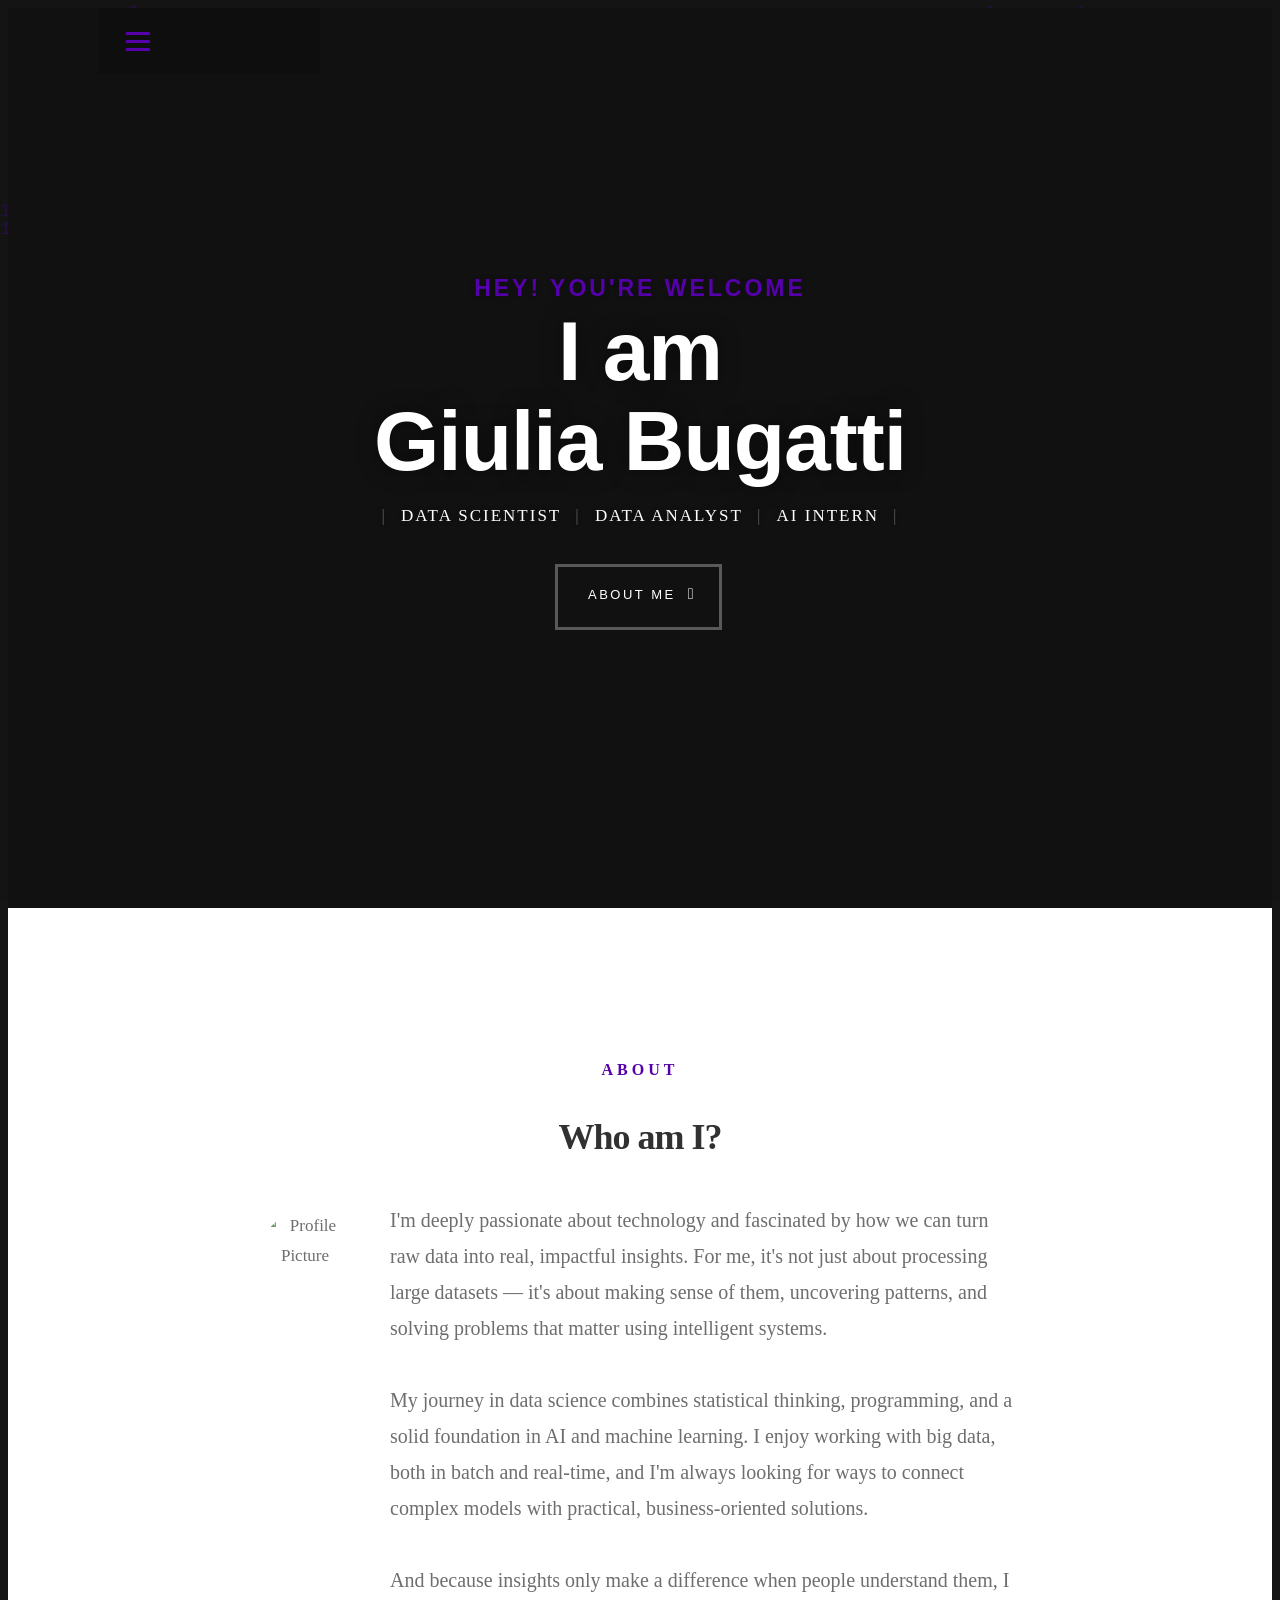
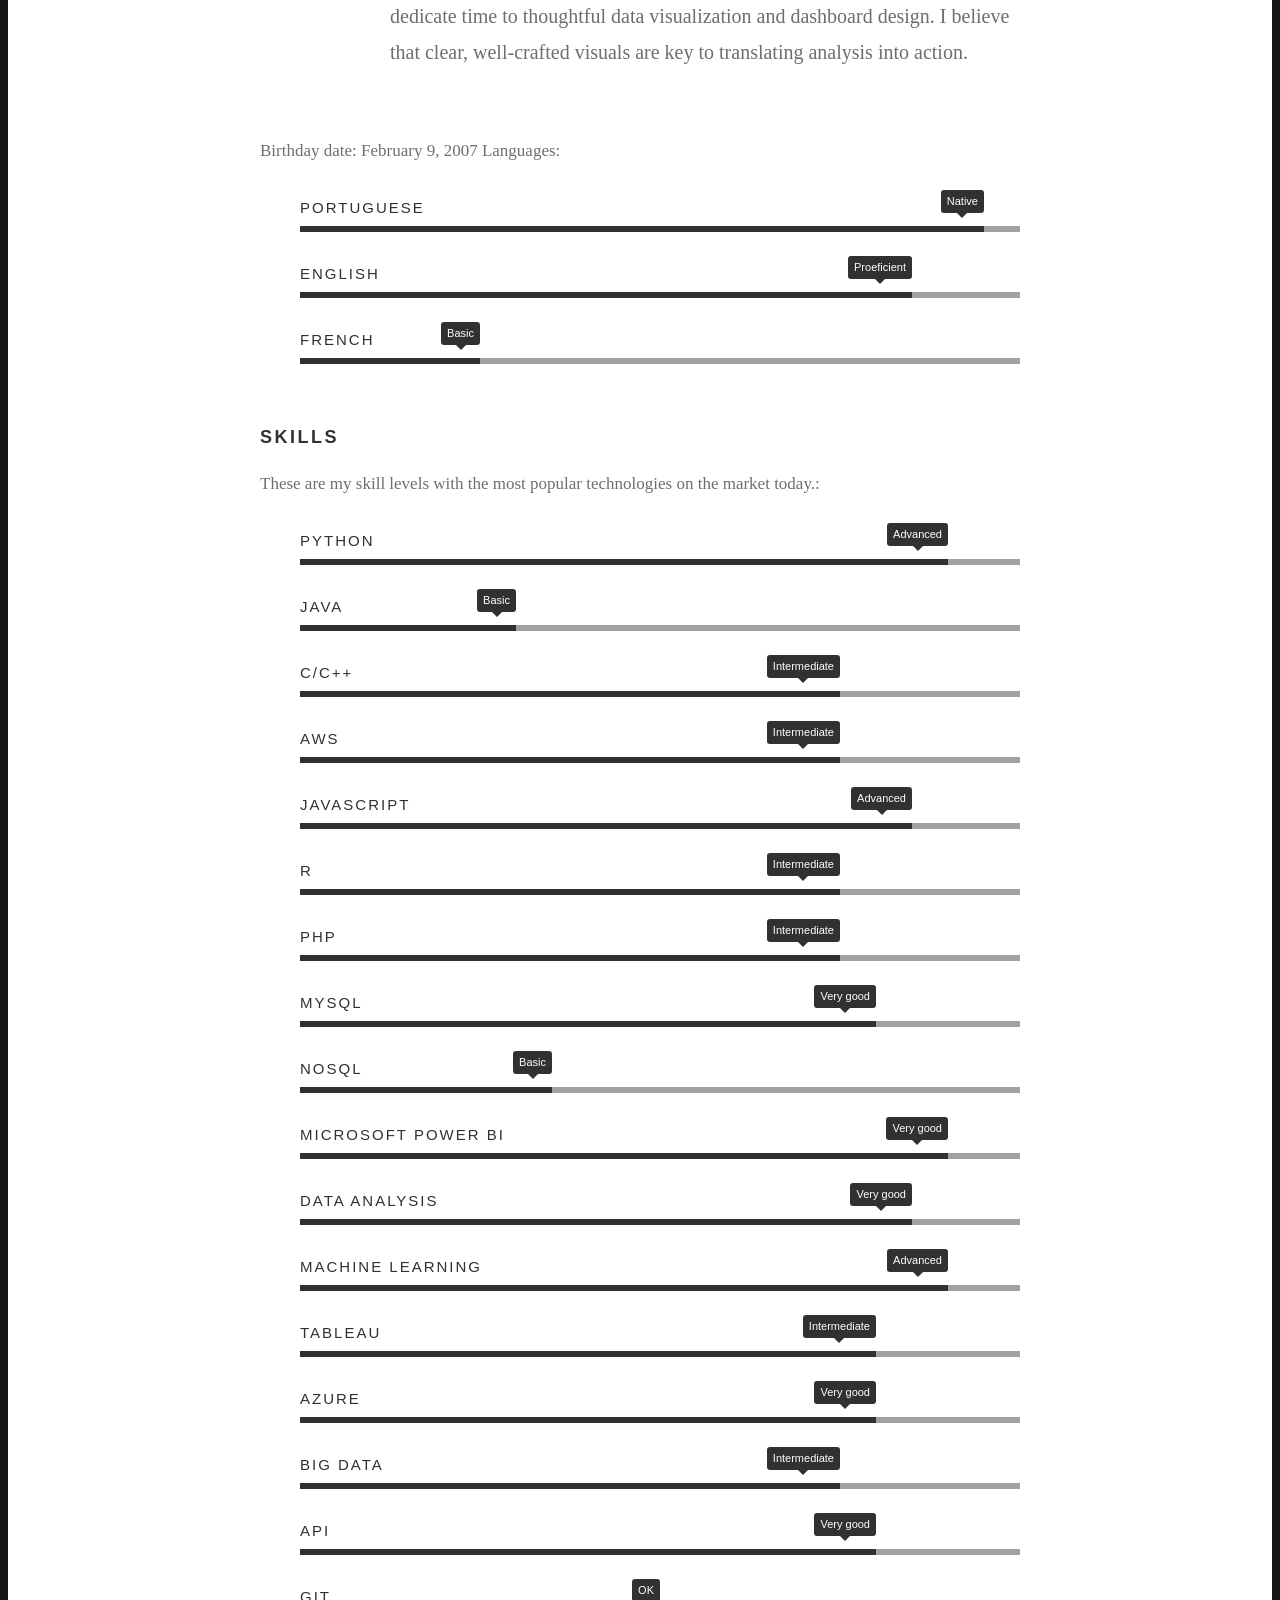
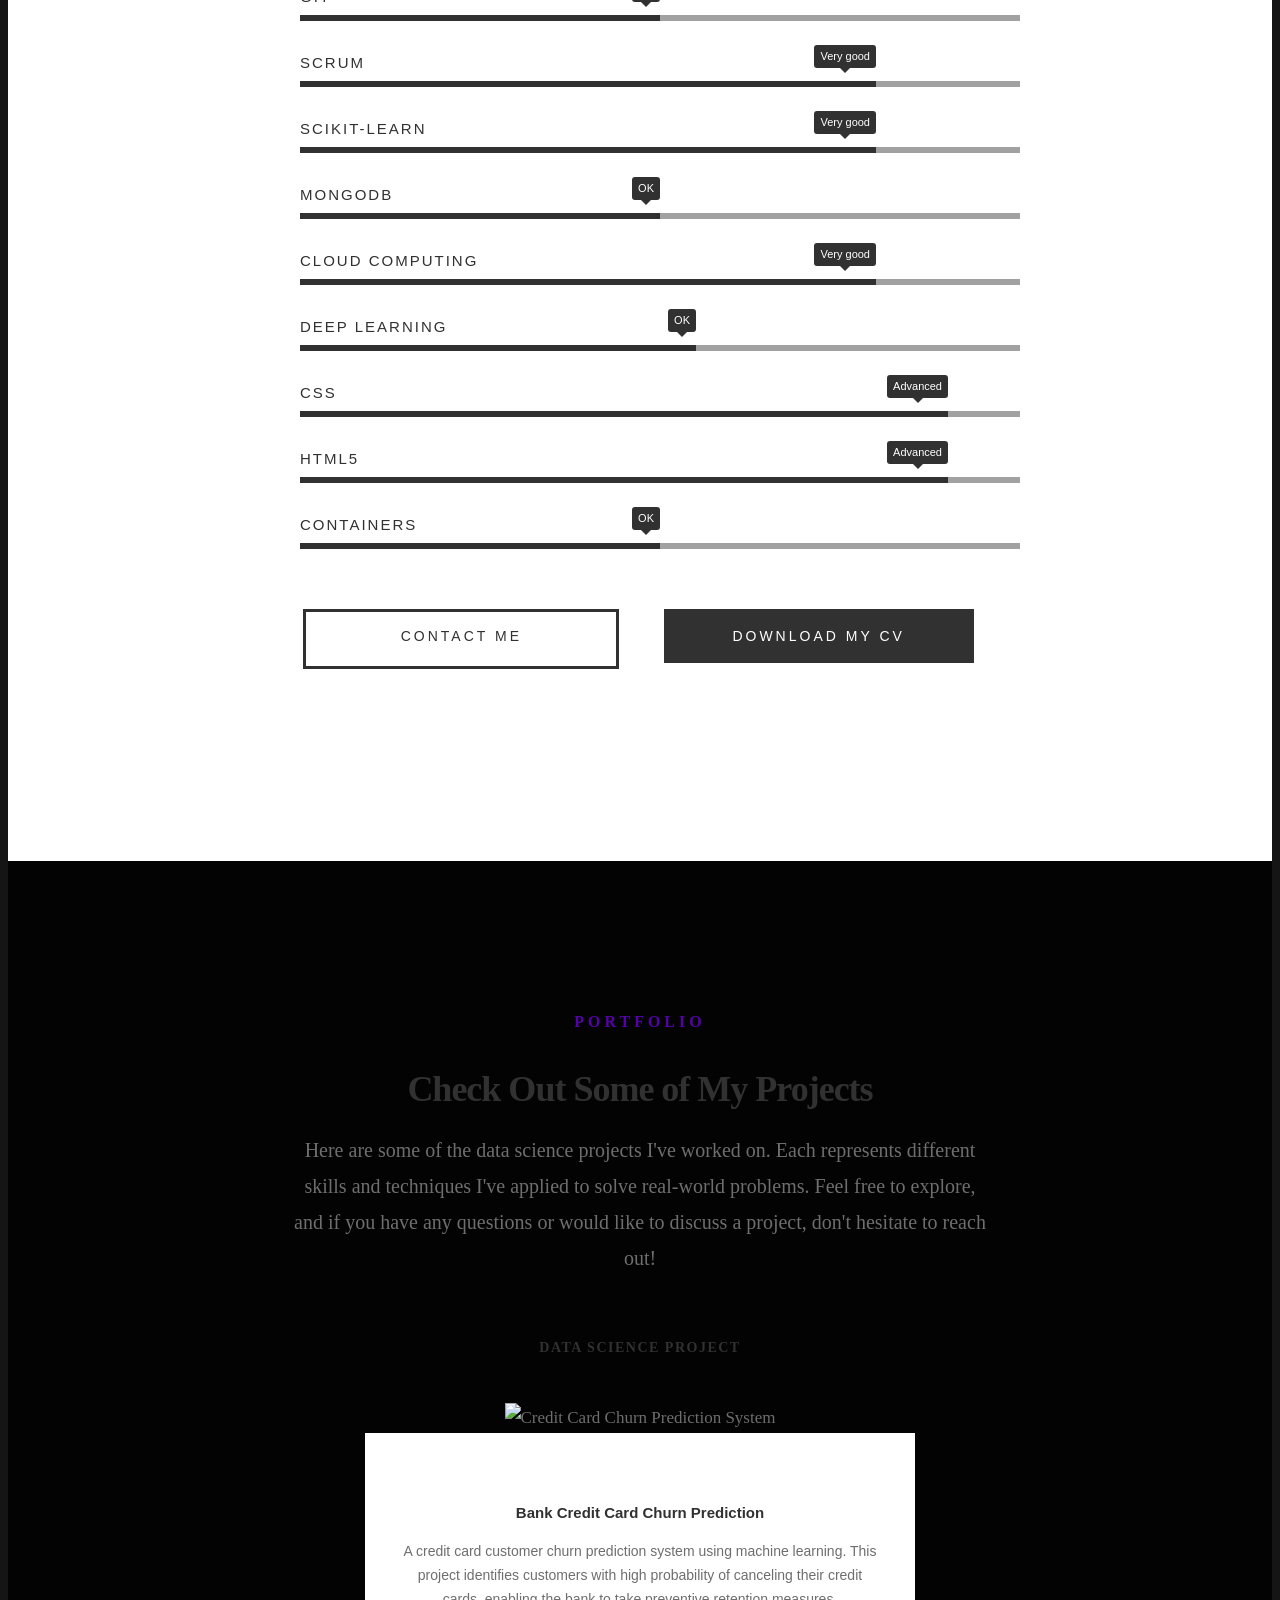
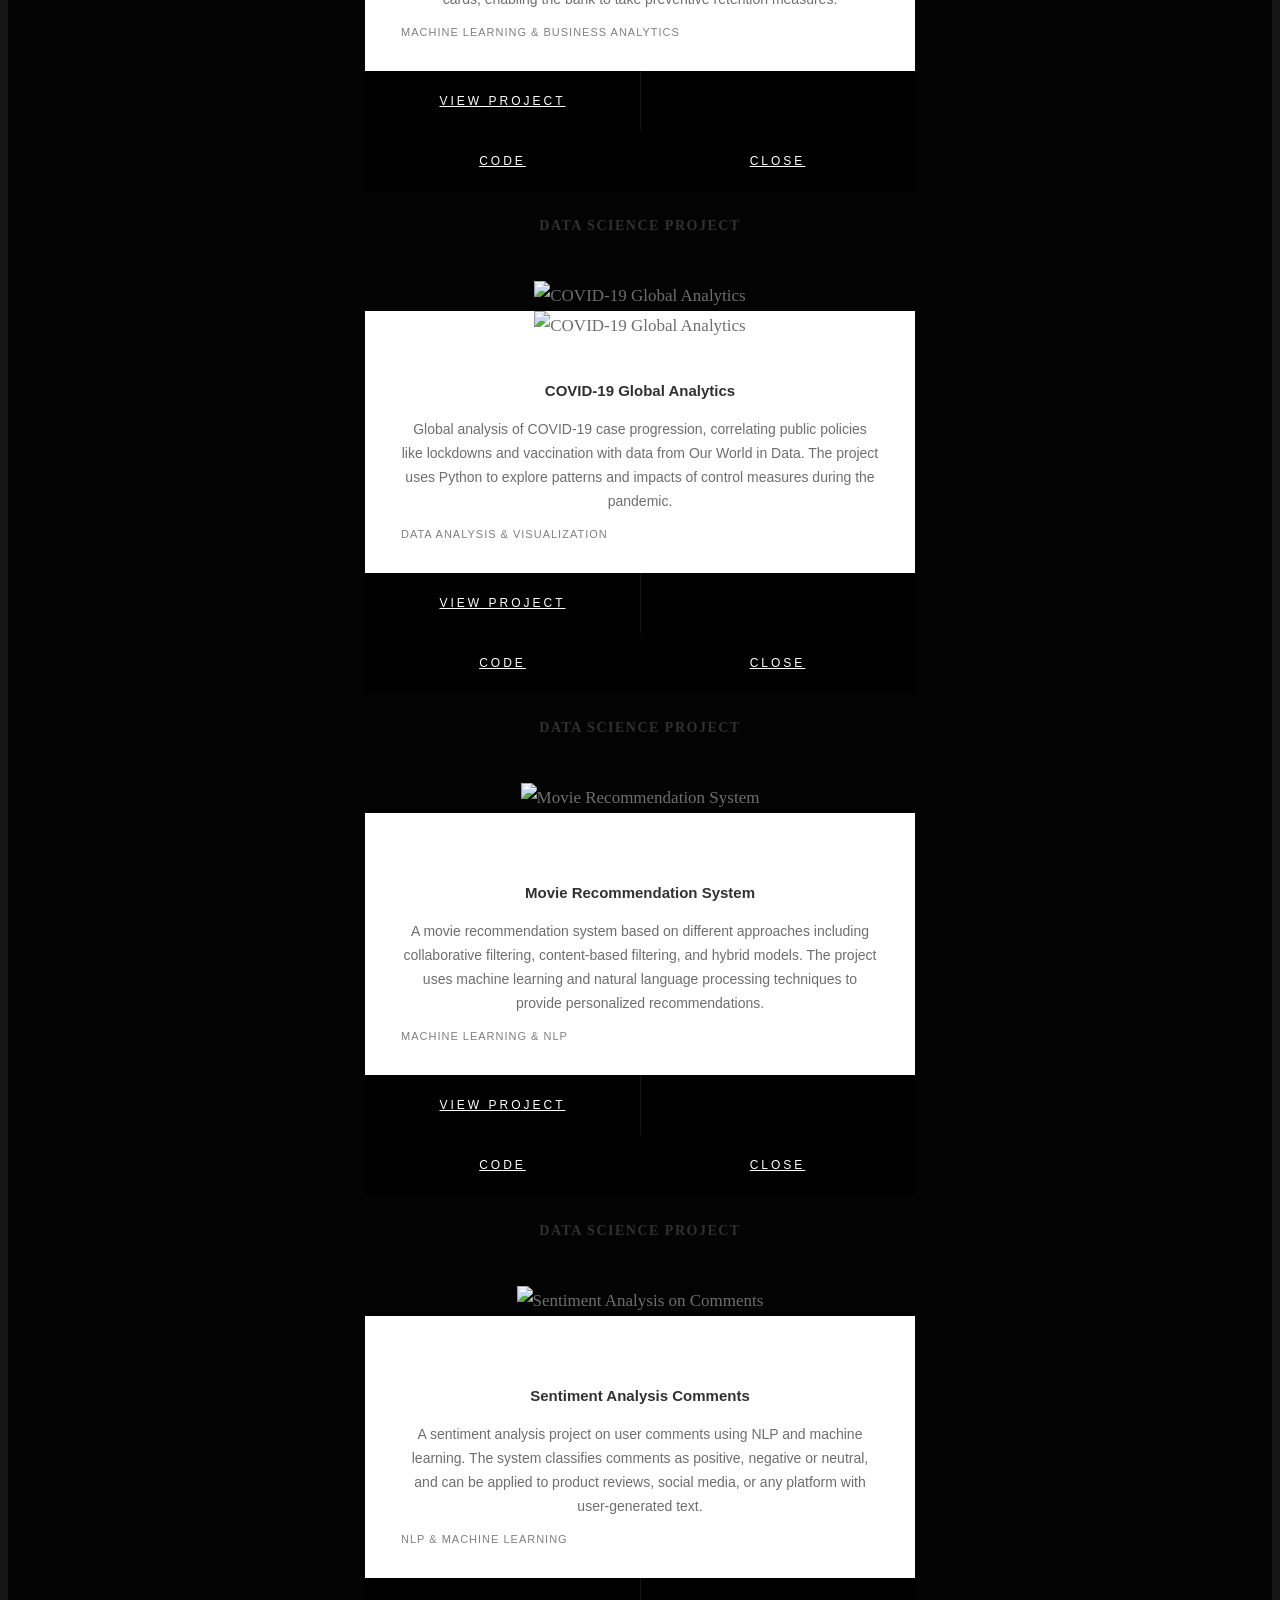
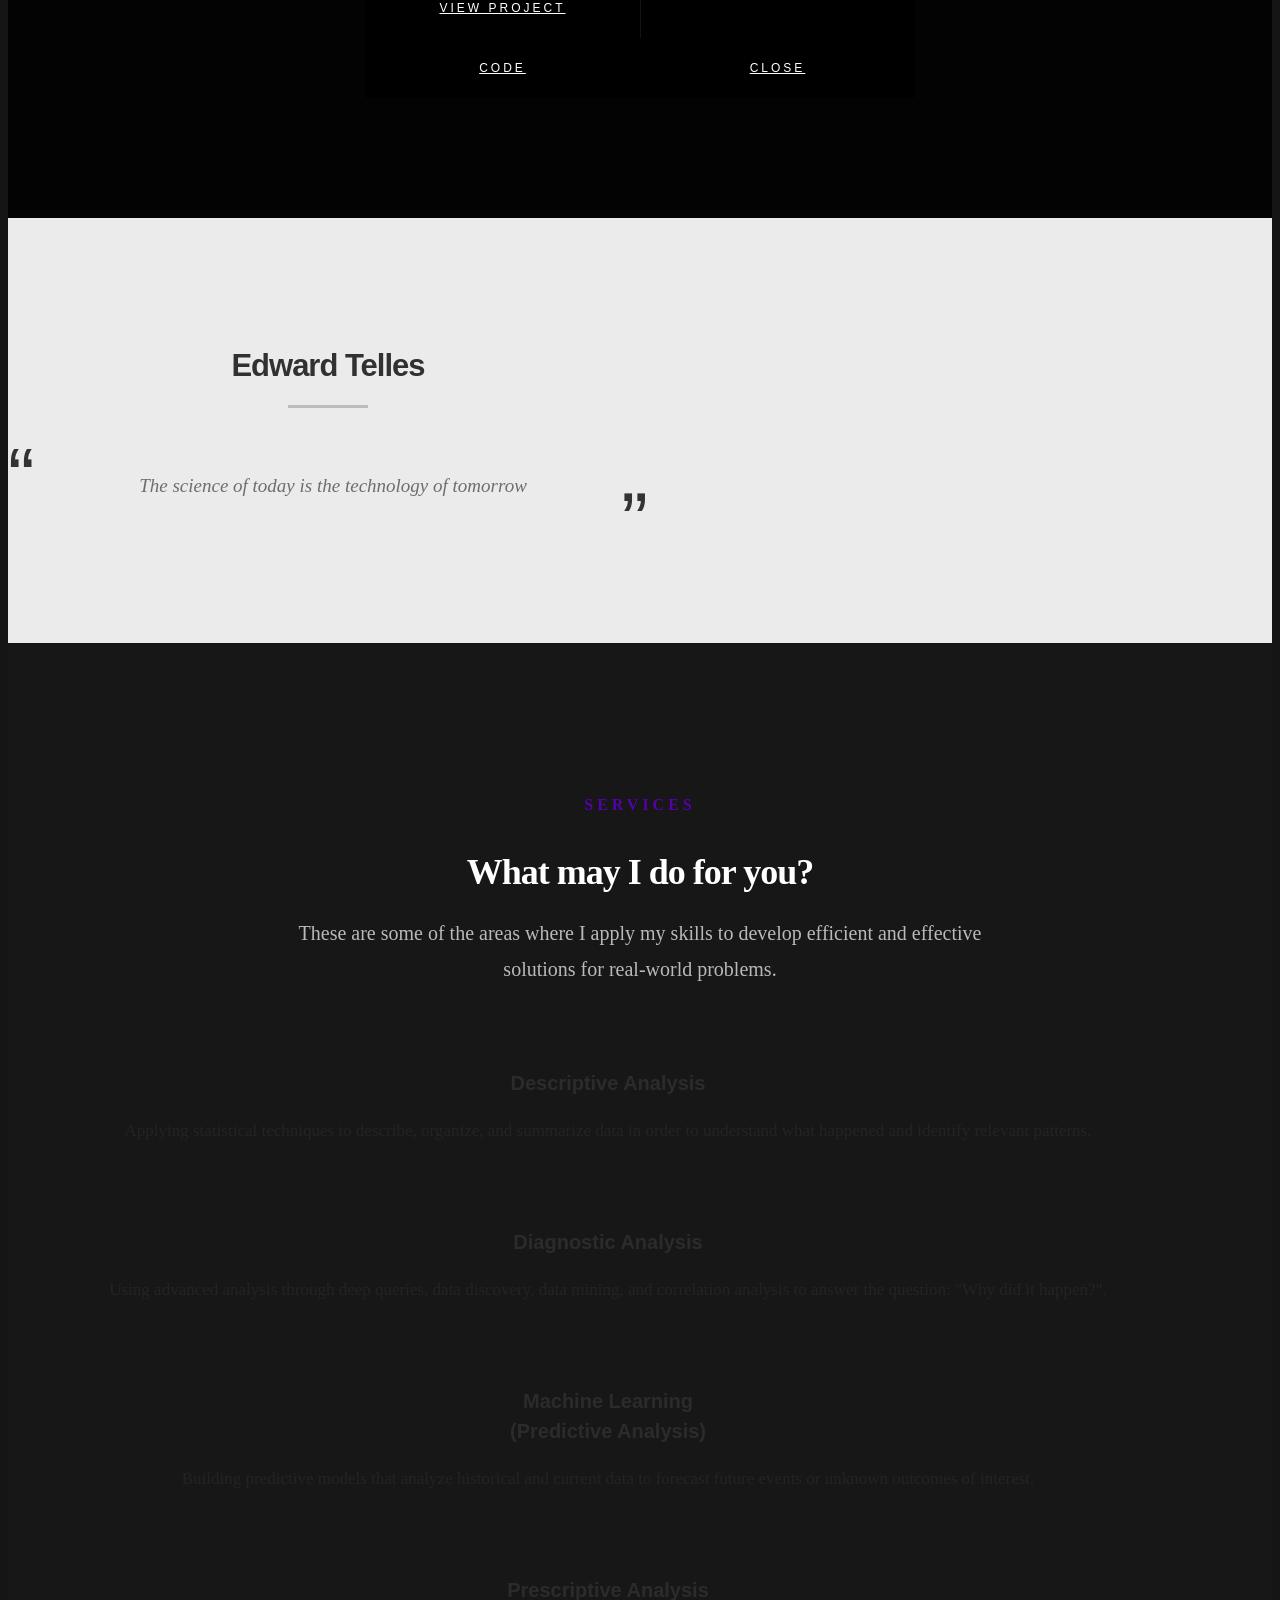
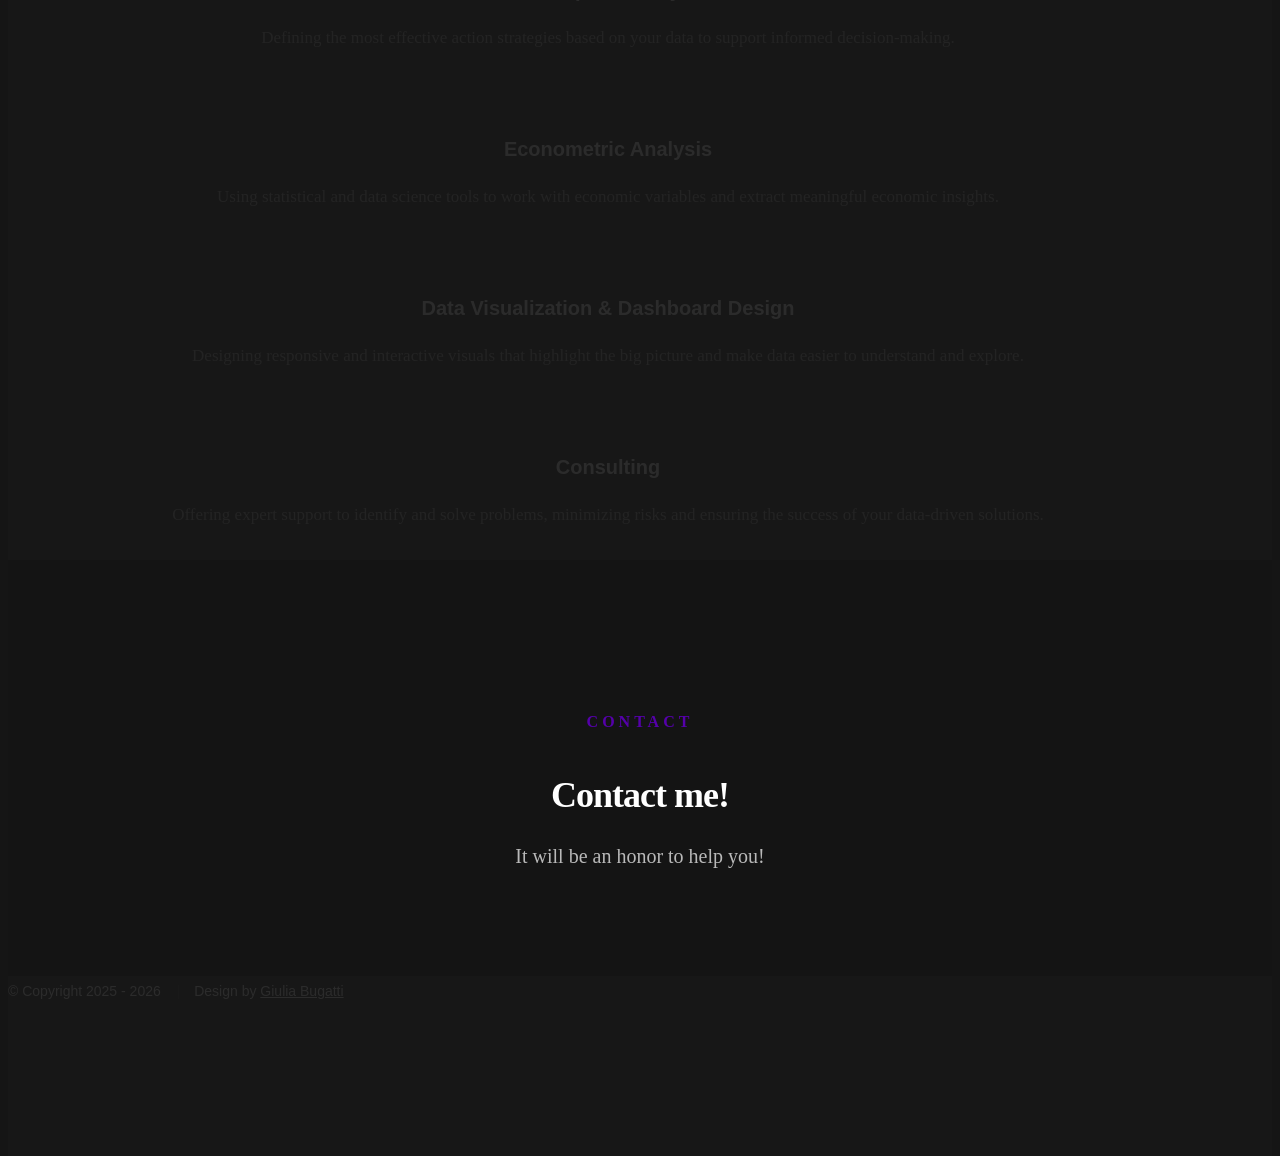
==== index.html @ 7b50e89f "Update index.html" ====
<!DOCTYPE html>
	
	<!--[if IE 8 ]><html class="no-js oldie ie8" lang="en"> <![endif]-->
	<!--[if IE 9 ]><html class="no-js oldie ie9" lang="en"> <![endif]-->
	<!--[if (gte IE 9)|!(IE)]><!--><html class="no-js" lang="en"> <!--<![endif]-->

<head>

	<!-- Google Tag Manager -->
	<script>
		(function(w,d,s,l,i){w[l]=w[l]||[];w[l].push({'gtm.start':
		new Date().getTime(),event:'gtm.js'});var f=d.getElementsByTagName(s)[0],
		j=d.createElement(s),dl=l!='dataLayer'?'&l='+l:'';j.async=true;j.src=
		'https://www.googletagmanager.com/gtm.js?id='+i+dl;f.parentNode.insertBefore(j,f);
		})(window,document,'script','dataLayer','GTM-PNSXVNR');
	</script>
	<!-- End Google Tag Manager -->

   <!--- basic page needs
   ================================================== -->
   <meta charset="utf-8">
	<title>Giulia Bugatti</title>
	<meta name="description" content="This is my portfolio.">  
	<meta name="author" content="Giulia Bugatti">

   <!-- mobile specific metas
   ================================================== -->
	<meta name="viewport" content="width=device-width, initial-scale=1, maximum-scale=1">

 	<!-- CSS
   ================================================== -->
   <link rel="stylesheet" href="css/base.css">  
   <link rel="stylesheet" href="css/main.css">
   <link rel="stylesheet" href="css/vendor.css">     
   <link rel="stylesheet" href="css/slidebar.css"> 

   <!-- script
   ================================================== -->   
	
	<script src="js/modernizr.js"></script>
	<script src="js/pace.min.js"></script>
	<script src="js/slidebar.js"></script>

	<script src="https://kit.fontawesome.com/a076d05399.js"></script>

	<link rel="stylesheet" href="css/font-awesome-6/css/all.css" type="text/css">

	
</head>

   <!-- favicons
	================================================== -->
	<link rel="icon" type="image/png" href="favicon.ico">

</head>

<body id="top">

	<!-- Google Tag Manager (noscript) -->
<noscript><iframe src="https://www.googletagmanager.com/ns.html?id=GTM-PNSXVNR"
height="0" width="0" style="display:none;visibility:hidden"></iframe></noscript>
<!-- End Google Tag Manager (noscript) -->
	<!-- header 
   ================================================== -->
   <header>   	

	   
   	<div class="row">

   		<div class="top-bar">
   			<a class="menu-toggle" href="#"><span>Menu</span></a>

	   		<div class="logo">
		         <a href="index.html">Menu</a>
		      </div>		      

		   	<nav id="main-nav-wrap">
					<ul class="main-navigation">
						<li class="current"><a class="smoothscroll"  href="#intro" title="">Home</a></li>
						<li><a class="smoothscroll"  href="#about" title="">About</a></li>
						<li><a class="smoothscroll"  href="#resume" title="">Resume</a></li>
						<li><a class="smoothscroll"  href="#portfolio" title="">Portfolio</a></li>
						<li><a class="smoothscroll"  href="#services" title="">Services</a></li>			
						<li><a class="smoothscroll"  href="#contact" title="">Contact</a></li>				
					</ul>
				</nav>    		
   		</div> <!-- /top-bar --> 
   		
   	</div> <!-- /row --> 		
   </header> <!-- /header -->

	<!-- intro section
   ================================================== -->
   <section id="intro">   
  	<canvas id="matrixCanvas"></canvas>

   	<div class="intro-overlay"></div>	

   	<div class="intro-content">
   		<div class="row">

   			<div class="col-twelve">

	   			<h5>Hey! You're welcome</h5>
	   			<h1> I am  <br> Giulia Bugatti </h1>

	   			<p class="intro-position">
	   				<span>Data scientist</span>
	   				<span>Data analyst</span>
	   
	   				<span>AI intern</span> 
	   			</p>

	   			<a class="button stroke smoothscroll" href="#about" title="">About me</a>

	   		</div>  
   			
   		</div>   		 		
   	</div> <!-- /intro-content --> 

   	<ul class="intro-social">        
         <li><a href="mailto:giuliabugatti02@gmail.com"><i class="fas fa-envelope"></i></a></li>
         <li><a href="https://github.com/giuliabugatti09"><i class="fab fa-github"></i></a></li>
         <li><a href="https://www.linkedin.com/in/giulia-bugatti-fonseca-226955267/"><i class="fab fa-linkedin"></i></a></li>
      </ul> <!-- /intro-social -->      	

   </section> <!-- /intro -->


   <!-- about section
   ================================================== -->
   <section id="about">  

   	<div class="row section-intro">
   		<div class="col-twelve">

   			<h5>About</h5>
   			<h1>Who am I? </h1>

   			<div class="intro-info">

   				<img src="images/profile-pic.jpg" alt="Profile Picture">

   				<p class="lead" align="justify">

				I'm deeply passionate about technology and fascinated by how we can turn raw data into real, impactful insights. For me, it's not just about processing large datasets — it's about making sense of them, uncovering patterns, and solving problems that matter using intelligent systems.
<br><br>

My journey in data science combines statistical thinking, programming, and a solid foundation in AI and machine learning. I enjoy working with big data, both in batch and real-time, and I'm always looking for ways to connect complex models with practical, business-oriented solutions.
<br><br>

And because insights only make a difference when people understand them, I dedicate time to thoughtful data visualization and dashboard design. I believe that clear, well-crafted visuals are key to translating analysis into action.
<br><br>	

   	<div class="row about-content">

   		<div class="col-six tab-full">

   					<strong>Birthday date:</strong>
   					<span>February 9, 2007</span>
   				
   					
				

   			</ul> <!-- /info-list -->

			<!-- owl-slider-languages -->
			<strong>Languages:</strong>

			<div id="owl-slider-languages" class="owl-carousel skill-list" style="top:-57px">

	  			<!-- Language 1 -->
			  	<div>
					<ul class="skill-bars">
					   <li>
					   	<div class="progress percent95"><span>Native</span></div>
					   	<strong>Portuguese</strong>
					   </li>
				  	</ul>
			  	</div>
			  	<!-- \Language 1 -->

				<!-- Language 2 -->
			  	<div>
					<ul class="skill-bars">
	 				   <li>
					   	<div class="progress percent85"><span>Proeficient</span></div>
					   	<strong>English</strong>
					   </li>
				  	</ul>
			  	</div>
				<!-- \Language 2 -->

				<!-- Language 3 -->
			  	<div>
					<ul class="skill-bars">
	 				   <li>
					   	<div class="progress percent25"><span>Basic</span></div>
					   	<strong>French</strong>
					   </li>
				  	</ul>
			  	</div>
				<!-- \Language 3 -->

			</div> 
			<!-- \owl-slider-languages -->

   		</div>

   		<div class="col-six tab-full">
			
   			<h3> Skills </h3>
   			<p>
   				These are my skill levels with the most popular technologies on the market today.:
   			</p>
				
			<div id="owl-slider-skills" class="owl-carousel skill-list">

	  			<!-- Page 8 -->
			  	<div>
				
					<ul class="skill-bars">
					   <li>
					   	<div class="progress percent90"><span>Advanced</span></div>
					   	<strong>Python</strong>
					   </li>
					   <li>
					   	<div class="progress percent30"><span>Basic</span></div>
					   	<strong>Java</strong>
					   </li>
	   				   <li>
					   	<div class="progress percent75"><span>Intermediate</span></div>
					   	<strong>C/C++</strong>
					   </li>
	   				   <li>
					   	<div class="progress percent75"><span>Intermediate</span></div>
					   	<strong>AWS</strong>
					   </li>
	   				   <li>
					   	<div class="progress percent85"><span>Advanced</span></div>
					   	<strong>JavaScript</strong>
					   </li>
				  	</ul>
			  	</div>
			  	<!-- \Page 8 -->

	  			<!-- Page 7 -->
			  	<div>
				
					<ul class="skill-bars">
					   <li>
					   	<div class="progress percent75"><span>Intermediate</span></div>
					   	<strong> R</strong>
					   </li>
					   <li>
					   	<div class="progress percent75"><span>Intermediate</span></div>
					   	<strong>PHP</strong>
					   </li>
	   				   <li>
					   	<div class="progress percent80"><span>Very good</span></div>
					   	<strong>MYSQL</strong>
					   </li>
	   				   <li>
					   	<div class="progress percent35"><span>Basic</span></div>
					   	<strong>NOSQL</strong>
					   </li>
	   				   <li>
					   	<div class="progress percent90"><span>Very good</span></div>
					   	<strong>Microsoft Power BI</strong>
					   </li>
				  	</ul>
			  	</div>
			  	<!-- \Page 7 -->

				<!-- Page 6 -->
			  	<div>
					<ul class="skill-bars">
	 				   <li>
					   	<div class="progress percent85"><span>Very good</span></div>
					   	<strong>Data Analysis </strong>
					   </li>
	 				   <li>
					   	<div class="progress percent90"><span>Advanced</span></div>
					   	<strong>Machine Learning</strong>
					   </li>
	 				   <li>
					   	<div class="progress percent80"><span>Intermediate</span></div>
					   	<strong>Tableau</strong>
					   </li>
					   <li>
					   	<div class="progress percent80"><span>Very good</span></div>
					   	<strong>Azure</strong>
					   </li>
					   <li>
					   	<div class="progress percent75"><span>Intermediate</span></div>
					   	<strong>Big Data</strong>
					   </li>
				  	</ul>
			  	</div>
				<!-- \Page 6 -->

				<!-- Page 5 -->
			  	<div>
					<ul class="skill-bars">
	 				   <li>
					   	<div class="progress percent80"><span>Very good</span></div>
					   	<strong>API</strong>
					   </li>
	 				   <li>
					   	<div class="progress percent50"><span>OK</span></div>
					   	<strong>Git</strong>
					   </li>
	 				   <li>
					   	<div class="progress percent80"><span>Very good</span></div>
					   	<strong>Scrum</strong>
					   </li>
					   <li>
					   	<div class="progress percent80"><span>Very good</span></div>
					   	<strong>Scikit-learn</strong>
					   </li>
					   <li>
					   	<div class="progress percent50"><span>OK</span></div>
					   	<strong>MongoDB</strong>
					   </li>
				  	</ul>
			  	</div>
				<!-- \Page 5 -->


				<!-- Page 3 -->
			  	<div>
					<ul class="skill-bars">
	 				   <li>
					   	<div class="progress percent80"><span>Very good</span></div>
					   	<strong>Cloud computing</strong>
					   </li>
	 				   <li>
					   	<div class="progress percent55"><span>OK</span></div>
					   	<strong>Deep learning</strong>
					   </li>
	 				   <li>
					   	<div class="progress percent90"><span>Advanced</span></div>
					   	<strong>CSS</strong>
					   </li>
					   <li>
					   	<div class="progress percent90"><span>Advanced</span></div>
					   	<strong>HTML5</strong>
					   </li>
					   <li>
					   	<div class="progress percent50"><span>OK</span></div>
					   	<strong>Containers</strong>
					   </li>
				  	</ul>
			  	</div>
				<!-- \Page 3 -->

			</div> <!-- \owl-slider-skills -->

   		</div> <!-- \col-six tab-full -->

   	</div>

   	<div class="row button-section">
   		<div class="col-twelve">
   			<a href="#contact" title="Hire Me" class="button stroke smoothscroll">Contact me</a>
   			<a href="pdf/cv/Giulia Bugatti- CV.docx" title="Download CV" class="button button-primary">Download my CV</a>
   		</div>   		
   	</div>

   </section> <!-- /process-->    

	<!-- Portfolio Section ================================================== -->
<section id="portfolio">
    <div class="row section-intro">
        <div class="col-twelve">
            <h5>Portfolio</h5>
            <h1>Check Out Some of My Projects</h1>
            <p class="lead">
                Here are some of the data science projects I've worked on. Each represents different skills and techniques I've applied to solve real-world problems. Feel free to explore, and if you have any questions or would like to discuss a project, don't hesitate to reach out!
            </p>
        </div>   		
    </div> <!-- /section-intro--> 

    <div class="row portfolio-content">
        <div class="col-twelve">
            <div id="owl-slider-port" class="owl-carousel portfolio-list">

                <!-- Project 1 -->
                <div id="folio-wrapper" class="block-1-1 block-mob-full stack">
                    <div class="bgrid folio-item">
                        <div class="item-wrap">
                            <h5>Data Science Project</h5> <br>
                            <img src="https://raw.githubusercontent.com/giuliabugatti09/bank_credit_card_churn_predicition/main/images/foto_capa.jpeg" alt="Credit Card Churn Prediction System">
                            <a href="#modal-01" class="overlay">              		                  
                                <div class="folio-item-table">
                                    <div class="folio-item-cell">
                                        <h3 class="folio-title">Bank Credit Card Churn Prediction</h3>	     					    
                                        <span class="folio-types">
                                            Machine Learning & Business Analytics
                                        </span>		     		
                                    </div> 	                      	
                                </div>                    
                            </a>
                        </div>
                    </div> <!-- /folio-item -->

                    <!-- modal popup -->
                    <div id="modal-01" class="popup-modal slider mfp-hide">	
                        <div class="media">
                            <img src="https://raw.githubusercontent.com/giuliabugatti09/bank_credit_card_churn_predicition/main/images/foto_capa.jpeg" alt="" />
                        </div>      	

                        <div class="description-box">
                            <h4>Bank Credit Card Churn Prediction</h4>		      
                            <p>
                                A credit card customer churn prediction system using machine learning. This project identifies customers with high probability of canceling their credit cards, enabling the bank to take preventive retention measures.
                            </p>
                            <div class="categories">Machine Learning & Business Analytics</div>			               
                        </div>

                        <div class="link-box">
                            <a href="https://colab.research.google.com/github/giuliabugatti09/bank_credit_card_churn_predicition/blob/main/notebooks/eda.ipynb" target="_blank">View Project</a>
                            <a href="https://github.com/giuliabugatti09/bank_credit_card_churn_predicition" target="_blank">Code</a>
                            <a href="#" class="popup-modal-dismiss">Close</a>
                        </div>		      
                    </div> <!-- /modal -->
                </div> <!-- /portfolio-wrapper -->
                <!-- \Project 1 -->

                <!-- Project 2 -->
                <div id="folio-wrapper" class="block-1-1 block-mob-full stack">
                    <div class="bgrid folio-item">
                        <div class="item-wrap">
                            <h5>Data Science Project</h5> <br>
                            <img src="https://raw.githubusercontent.com/giuliabugatti09/COVID19-Global-Analytics/main/images/covid_capa.png" alt="COVID-19 Global Analytics">

                            <a href="#modal-02" class="overlay">              		                  
                                <div class="folio-item-table">
                                    <div class="folio-item-cell">
                                        <h3 class="folio-title">COVID-19 Global Analytics</h3>	     					    
                                        <span class="folio-types">
                                            Data Analysis & Visualization
                                        </span>		     		
                                    </div> 	                      	
                                </div>                    
                            </a>
                        </div>
                    </div> <!-- /folio-item -->

                    <!-- modal popup -->
                    <div id="modal-02" class="popup-modal slider mfp-hide">	
                        <div class="media">
                        <img src="https://raw.githubusercontent.com/giuliabugatti09/COVID19-Global-Analytics/main/images/covid_capa.png" alt="COVID-19 Global Analytics" >                        </div>      	

                        <div class="description-box">
                            <h4>COVID-19 Global Analytics</h4>		      
                            <p>
                                Global analysis of COVID-19 case progression, correlating public policies like lockdowns and vaccination with data from Our World in Data. The project uses Python to explore patterns and impacts of control measures during the pandemic.
                            </p>
                            <div class="categories">Data Analysis & Visualization</div>			               
                        </div>

                        <div class="link-box">
                            <a href="https://colab.research.google.com/github/giuliabugatti09/COVID19-Global-Analytics/blob/main/notebooks/covid.ipynb" target="_blank">View Project</a>
                            <a href="https://github.com/giuliabugatti09/COVID19-Global-Analytics" target="_blank">Code</a>
                            <a href="#" class="popup-modal-dismiss">Close</a>
                        </div>		      
                    </div> <!-- /modal -->
                </div> <!-- /portfolio-wrapper -->
                <!-- \Project 2 -->

                <!-- Project 3 -->
                <div id="folio-wrapper" class="block-1-1 block-mob-full stack">
                    <div class="bgrid folio-item">
                        <div class="item-wrap">
                            <h5>Data Science Project</h5> <br>
                            <img src="https://raw.githubusercontent.com/giuliabugatti09/Movie-Recommendation-System/main/images/image.jpeg" alt="Movie Recommendation System">
                            <a href="#modal-03" class="overlay">              		                  
                                <div class="folio-item-table">
                                    <div class="folio-item-cell">
                                        <h3 class="folio-title">Movie Recommendation System</h3>	     					    
                                        <span class="folio-types">
                                            Machine Learning & NLP
                                        </span>		     		
                                    </div> 	                      	
                                </div>                    
                            </a>
                        </div>
                    </div> <!-- /folio-item -->

                    <!-- modal popup -->
                    <div id="modal-03" class="popup-modal slider mfp-hide">	
                        <div class="media">
                            <img src="https://raw.githubusercontent.com/giuliabugatti09/Movie-Recommendation-System/main/images/image.jpeg" alt="" />
                        </div>      	

                        <div class="description-box">
                            <h4>Movie Recommendation System</h4>		      
                            <p>
                                A movie recommendation system based on different approaches including collaborative filtering, content-based filtering, and hybrid models. The project uses machine learning and natural language processing techniques to provide personalized recommendations.
                            </p>
                            <div class="categories">Machine Learning & NLP</div>			               
                        </div>

                        <div class="link-box">
                            <a href="https://colab.research.google.com/drive/1XPs3yQ03DN5Pmqx5cHzLGn7gUUzefOc7" target="_blank">View Project</a>
                            <a href="https://github.com/giuliabugatti09/Movie-Recommendation-System" target="_blank">Code</a>
                            <a href="#" class="popup-modal-dismiss">Close</a>
                        </div>		      
                    </div> <!-- /modal -->
                </div> <!-- /portfolio-wrapper -->
                <!-- \Project 3 -->

                <!-- Project 4 -->
                <div id="folio-wrapper" class="block-1-1 block-mob-full stack">
                    <div class="bgrid folio-item">
                        <div class="item-wrap">
                            <h5>Data Science Project</h5> <br>
                            <img src="https://raw.githubusercontent.com/giuliabugatti09/sentiment-analysis-comments/main/images/capa.png" alt="Sentiment Analysis on Comments">
                            <a href="#modal-04" class="overlay">              		                  
                                <div class="folio-item-table">
                                    <div class="folio-item-cell">
                                        <h3 class="folio-title">Sentiment Analysis Comments</h3>	     					    
                                        <span class="folio-types">
                                            NLP & Machine Learning
                                        </span>		     		
                                    </div> 	                      	
                                </div>                    
                            </a>
                        </div>
                    </div> <!-- /folio-item -->

                    <!-- modal popup -->
                    <div id="modal-04" class="popup-modal slider mfp-hide">	
                        <div class="media">
                            <img src="https://raw.githubusercontent.com/giuliabugatti09/sentiment-analysis-comments/main/images/capa.png" alt="" />
                        </div>      	

                        <div class="description-box">
                            <h4>Sentiment Analysis Comments</h4>		      
                            <p>
                                A sentiment analysis project on user comments using NLP and machine learning. The system classifies comments as positive, negative or neutral, and can be applied to product reviews, social media, or any platform with user-generated text.
                            </p>
                            <div class="categories">NLP & Machine Learning</div>			               
                        </div>

                        <div class="link-box">
                            <a href="https://colab.research.google.com/github/giuliabugatti09/sentiment-analysis-comments/blob/main/notebooks/sentiment-analysis.ipynb" target="_blank">View Project</a>
                            <a href="https://github.com/giuliabugatti09/sentiment-analysis-comments" target="_blank">Code</a>
                            <a href="#" class="popup-modal-dismiss">Close</a>
                        </div>		      
                    </div> <!-- /modal -->
                </div> <!-- /portfolio-wrapper -->
                <!-- \Project 4 -->

            </div> 	<!-- \owl-slider-port -->
        </div>  <!-- /twelve -->   
    </div> <!-- /portfolio-content --> 
</section> <!-- /portfolio -->

	<!-- Phrase Section ================================================== -->

	<section id="cta" class="grey-section">

   	<div class="row cta-content">

   		<div class="col-twelve section-ads">  

     		<h2 class="h01">Edward Telles</h2>

      		<aside class="pull-quote">
		   		<blockquote>
			   		<p>
					The science of today is the technology of tomorrow	        		</p>
				</blockquote>

			</aside> <!-- /pull-quote -->  

   		</div> <!-- /section-ads -->

   	</div> <!-- /cta-content -->

   </section> <!-- /cta --> 

	<!-- services Section
   ================================================== -->
	<section id="services">

		<div class="overlay"></div>

		<div class="row section-intro">
	   		<div class="col-twelve">

	   			<h5>Services</h5>
	   			<h1>What may I do for you?</h1>

	   			<p class="lead">
    These are some of the areas where I apply my skills to develop efficient and effective solutions for real-world problems.
</p>

</div>   		
</div> <!-- /section-intro -->

<div class="row services-content">

    <div id="owl-slider" class="owl-carousel services-list">

        <div class="service">	
            <span class="icon"><i class="icon-bar-chart"></i></span>            
            <div class="service-content">	
                <h3>Descriptive Analysis</h3>
                <p class="desc">
                    Applying statistical techniques to describe, organize, and summarize data in order to understand what happened and identify relevant patterns.
                </p>
            </div> 	         	 
        </div> <!-- /service -->

        <div class="service">	
            <span class="icon"><i class="icon-search"></i></span>                          
            <div class="service-content">	
                <h3>Diagnostic Analysis</h3>  
                <p class="desc">
                    Using advanced analysis through deep queries, data discovery, data mining, and correlation analysis to answer the question: "Why did it happen?".
                </p>
            </div>	                          
        </div> <!-- /service -->

        <div class="service">
            <span class="icon"><i class="icon-wrench"></i></span>		            
            <div class="service-content">
                <h3>Machine Learning <br> (Predictive Analysis)</h3>
                <p class="desc">
                    Building predictive models that analyze historical and current data to forecast future events or unknown outcomes of interest.
                </p> 
            </div> 	            	               
        </div> <!-- /service -->

        <div class="service">
            <span class="icon"><i class="icon-edit"></i></span>	              
            <div class="service-content">
                <h3>Prescriptive Analysis</h3>
                <p class="desc">
                    Defining the most effective action strategies based on your data to support informed decision-making.
                </p> 
            </div>                
        </div> <!-- /service -->

        <div class="service">
            <span class="icon"><i class="icon-dollar"></i></span>	            
            <div class="service-content">
                <h3>Econometric Analysis</h3>
                <p class="desc">
                    Using statistical and data science tools to work with economic variables and extract meaningful economic insights.
                </p> 
            </div>	               
        </div> <!-- /service -->

        <div class="service">
            <span class="icon"><i class="icon-signal"></i></span>	            
            <div class="service-content">
                <h3>Data Visualization & Dashboard Design</h3>
                <p class="desc">
                    Designing responsive and interactive visuals that highlight the big picture and make data easier to understand and explore.
                </p> 
            </div>	               
        </div> <!-- /service -->

        <div class="service">
            <span class="icon"><i class="icon-chat"></i></span>	   	           
            <div class="service-content">
                <h3>Consulting</h3>
                <p class="desc">
                    Offering expert support to identify and solve problems, minimizing risks and ensuring the success of your data-driven solutions.
                </p> 
            </div>	               
        </div> <!-- /service -->

    </div> <!-- /services-list -->
</div> <!-- /services-content -->

	<!-- stats Section
   ================================================== -->
	
   <!-- contact
   ================================================== -->
	<section id="contact">

		<div class="row section-intro">
   		<div class="col-twelve">

   			<h5>Contact</h5>
   			<h1>Contact me!</h1>

   			<p class="lead">
   				It will be an honor to help you!
   			</p>

   		</div> 
   	</div> <!-- /section-intro -->

   	<ul class="intro-social">        
         <li><a href="mailto:giuliabugatti02@gmail.com"><i class="fas fa-envelope"></i></a></li>
         <li><a href="https://github.com/giuliabugatti09"><i class="fab fa-github"></i></a></li>
         <li><a href="https://www.linkedin.com/in/giulia-bugatti-fonseca-226955267/"><i class="fab fa-linkedin"></i></a></li>
      </ul> <!-- /intro-social -->      	
		
	</section> <!-- /contact -->


   <!-- footer
   ================================================== -->

   <footer>
     	<div class="row">

     		<div class="col-six tab-full pull-right social">
 

      		</div>

	  	<div class="col-eight tab-full">

	      	<div class="copyright">

	        	<span>
	        		© Copyright 2025 - 

	        		<script>
	        			new Date().getFullYear()>document.write(new Date().getFullYear());
	        		</script>
	        	</span> 
	        	
	        	<span>Design by <a href="#">Giulia Bugatti</a></span>  
	        	    	
	         </div>		                  
	  	</div>

	  	<div id="go-top">
	 		<a class="smoothscroll" title="Back to Top" href="#top"><i class="fas fa-arrow-up"></i></a>
	  	</div>

      	</div> <!-- /row -->     	
   </footer>  

   <div id="preloader"> 
    	<div id="loader"></div>
   </div> 

   <!-- Java Script
   ================================================== --> 
   <script src="js/jquery-3.5.1.min.js"></script>
   <script src="js/jquery-migrate-1.4.1.min.js"></script>
   <script src="js/plugins.js"></script>
   <script src="js/main.js"></script>

</body>

</html>
---- css/main.css ----
/**
 * =================================================================== 
 *
 *  Kards v1.0 Main Stylesheet
 *  url: styleshout.com
 *  03-01-2016
 *  ------------------------------------------------------------------
 *  TOC:
 *  01. webfonts and iconfonts
 *  02. base style overrides
 *  03. typography & general theme styles
 *  04. preloader
 *  05. forms
 *  06. buttons 
 *  07. other components
 *  08. common styles
 *  09. header styles
 *  10. intro
 *  11. about
 *  12. resume
 *  13. portfolio
 *  14. call-to-action section
 *  15. services
 *  16. stats
 *  17. contact
 *  18. footer
 *
 * =================================================================== 
 */


/** 
 * ===================================================================
 * 01. webfonts and iconfonts - (_document-setup.scss)
 *
 * ------------------------------------------------------------------- 
 */
@import url("fonts.css");
@import url("font-awesome/css/font-awesome.min.css");
@import url("micons/micons.css");


/** 
 * ===================================================================
 * 02. base style overrides - (_document-setup.scss)
 *
 * ------------------------------------------------------------------- 
 */
html {
	font-size: 10px;
}

@media only screen and (max-width:1024px) {
	html {
		font-size: 9.411764705882353px;
	}
}
@media only screen and (max-width:768px) {
	html {
		font-size: 10px;
	}
}
@media only screen and (max-width:400px) {
	html {
		font-size: 9.411764705882353px;
	}
}

html, body {
	height: 100%;
}
body {
	background: #151515;
	font-family: "lora-regular", serif;
	font-size: 1.7rem;
	line-height: 3rem;
	color: #6e6e6e;
}
/* Efeito Matrix - Ajustado para ficar apenas no fundo da hero section */
#matrixCanvas {
    position: fixed;
    top: 0;
    left: 0;
    width: 100%;
    height: 100%;
    z-index: -1;
    pointer-events: none;
    opacity: 0.3;
}
/**
 * links - (_document-setup.scss)
 * -------------------------------------------------------------------
 */
a, a:visited {
	color: #000000;
	-moz-transition: all 0.3s ease-in-out;
	-o-transition: all 0.3s ease-in-out;
	-webkit-transition: all 0.3s ease-in-out;
	-ms-transition: all 0.3s ease-in-out;
	transition: all 0.3s ease-in-out;
}
a:hover, a:focus, a:active {
	color: #5500aa;
	outline: 0;
}

/** 
 * ===================================================================
 * 03. typography & general theme styles - (_document-setup.scss)
 *
 * ------------------------------------------------------------------- 
 */
h1, h2, h3, h4, h5, h6, .h01, .h02, .h03, .h04, .h05, .h06 {
	font-family: "poppins-semibold", sans-serif;
	color: #313131;
	font-style: normal;
	text-rendering: optimizeLegibility;
	margin-bottom: 2.1rem;
}
h3, .h03, h4, .h04 {
	margin-bottom: 1.8rem;
}
h5, .h05, h6, .h06 {
	font-family: "poppins-bold";
	margin-bottom: 1.2rem;
}
h1, .h01 {
	font-size: 3.1rem;
	line-height: 1.355;
	letter-spacing: -.1rem;
}
@media only screen and (max-width:600px) {
	h1, .h01 {
		font-size: 2.6rem;
		letter-spacing: -.07rem;
	}
}
h2, .h02 {
	font-size: 2.4rem;
	line-height: 1.25;
}
h3, .h03 {
	font-size: 2rem;
	line-height: 1.5;
}
h4, .h04 {
	font-size: 1.7rem;
	line-height: 1.765;
}
h5, .h05 {
	font-size: 1.4rem;
	line-height: 1.714;
	text-transform: uppercase;
	letter-spacing: .15rem;
}
h6, .h06 {
	font-size: 1.3rem;
	line-height: 1.846;
	text-transform: uppercase;
	letter-spacing: .15rem;
}
p img {
	margin: 0;
}
p.lead {
	font-family: "lora-regular", serif;
	font-size: 2rem;
	line-height: 1.8;
	color: #FFFFF;
}
@media only screen and (max-width:768px) {
	p.lead {
		font-size: 1.7rem;
	}
}
em, i, strong, b {
	font-size: 1.7rem;
	line-height: 3rem;
	font-style: normal;
	font-weight: normal;
}
em, i {
	font-family: "lora-italic", serif;
}
strong, b {
	font-family: "lora-bold", serif;
}
small {
	font-size: 1.2rem;
	line-height: inherit;
}
blockquote {
	margin: 3rem 0;
	padding-left: 4rem;
	position: relative;
}
blockquote:before {
	content: "\201C";
	font-size: 8rem;
	line-height: 0px;
	margin: 0;
	color: #313131;
	font-family: arial, sans-serif;
	position: absolute;
	top: 3rem;
	left: 0;
}
blockquote p {
	font-family: georgia, serif;
	font-style: italic;
	padding: 0;
	font-size: 1.9rem;
	line-height: 1.737;
}
blockquote cite {
	display: block;
	font-size: 1.3rem;
	font-style: normal;
	line-height: 1.616;
}
blockquote cite:before {
	content: "\2014 \0020";
}
blockquote cite a, blockquote cite a:visited {
	color: #888888;
	border: none;
}
abbr {
	font-family: "poppins-bold", serif;
	font-variant: small-caps;
	text-transform: lowercase;
	letter-spacing: .05rem;
	color: #888888;
}
var, kbd, samp, code, pre {
	font-family: Consolas, "Andale Mono", Courier, "Courier New", monospace;
}
pre {
	padding: 2.4rem 3rem 3rem;
	background: #F1F1F1;
}
code {
	font-size: 1.4rem;
	margin: 0 .2rem;
	padding: .3rem .6rem;
	white-space: nowrap;
	background: #F1F1F1;
	border: 1px solid #E1E1E1;
	border-radius: 3px;
}
pre > code {
	display: block;
	white-space: pre;
	line-height: 2;
	padding: 0;
	margin: 0;
}
pre.prettyprint > code {
	border: none;
}
del {
	text-decoration: line-through;
}
abbr[title], dfn[title] {
	border-bottom: 1px dotted;
	cursor: help;
}
mark {
	background: #FFF49B;
	color: #000;
}
hr {
	border: solid #d2d2d2;
	border-width: 1px 0 0;
	clear: both;
	margin: 2.4rem 0 1.5rem;
	height: 0;
}

/**
 * Lists - (_document-setup.scss)  
 * -------------------------------------------------------------------
 */
ol {
	list-style: decimal;
}
ul {
	list-style: disc;
}
li {
	display: list-item;
}
ol, ul {
	margin-left: 1.7rem;
}
ul li {
	padding-left: .4rem;
}
ul ul, ul ol, ol ol, ol ul {
	margin: .6rem 0 .6rem 1.7rem;
}
ul.disc li {
	display: list-item;
	list-style: none;
	padding: 0 0 0 .8rem;
	position: relative;
}
ul.disc li::before {
	content: "";
	display: inline-block;
	width: 8px;
	height: 8px;
	border-radius: 50%;
	background: #5500aa;
	position: absolute;
	left: -17px;
	top: 11px;
	vertical-align: middle;
}
dt {
	margin: 0;
	color: #5500aa;
}
dd {
	margin: 0 0 0 2rem;
}

/**
 * tables - (_document-setup.scss)  
 * -------------------------------------------------------------------
 */
table {
	border-width: 0;
	width: 100%;
	max-width: 100%;
	font-family: "lora-regular", sans-serif;
}
th, td {
	padding: 1.5rem 3rem;
	text-align: left;
	border-bottom: 1px solid #E8E8E8;
}
th {
	color: #313131;
	font-family: "poppins-bold", sans-serif;
}
td {
	line-height: 1.5;
}
th:first-child, td:first-child {
	padding-left: 0;
}
th:last-child, td:last-child {
	padding-right: 0;
}
.table-responsive {
	overflow-x: auto;
	-webkit-overflow-scrolling: touch;
}

/**
 * Spacing - (_document-setup.scss)  
 * -------------------------------------------------------------------
 */
button, .button {
	margin-bottom: 1.2;
}
fieldset {
	margin-bottom: 1.5rem;
}
input,
textarea,
select,
pre,
blockquote,
figure,
table,
p,
ul,
ol,
dl,
form,
.fluid-video-wrapper,
.ss-custom-select {
	margin-bottom: 3rem;
}

/**
 * floated image - (_document-setup.scss)  
 * -------------------------------------------------------------------
 */
img.pull-right {
	margin: .9rem 0 0 2.4rem;
}
img.pull-left {
	margin: .9rem 2.4rem 0 0;
}

/**
 * block grid paddings - (_document-setup.scss) 
 * -------------------------------------------------------------------
 */
.bgrid {
	padding: 0 20px;
}
@media only screen and (max-width:1024px) {
	.bgrid {
		padding: 0 18px;
	}
}
@media only screen and (max-width:768px) {
	.bgrid {
		padding: 0 15px;
	}
}
@media only screen and (max-width:600px) {
	.bgrid {
		padding: 0 10px;
	}
}
@media only screen and (max-width:400px) {
	.bgrid {
		padding: 0;
	}
}

/**
 * pace.js styles - minimal  - (_document-setup.scss)
 * -------------------------------------------------------------------
 */
.pace {
	-webkit-pointer-events: none;
	pointer-events: none;
	-webkit-user-select: none;
	-moz-user-select: none;
	user-select: none;
}
.pace-inactive {
	display: none;
}
.pace .pace-progress {
	background: #5500aa;
	position: fixed;
	z-index: 900;
	top: 0;
	right: 100%;
	width: 100%;
	height: 6px;
}

/** 
 * ===================================================================
 * 04. preloader - (_preloader-1.scss)
 *
 * ------------------------------------------------------------------- 
 */
#preloader {
	position: fixed;
	top: 0;
	left: 0;
	right: 0;
	bottom: 0;
	background: #151515;
	z-index: 800;
	height: 100%;
	width: 100%;
}
.no-js #preloader, .oldie #preloader {
	display: none;
}
#loader {
	position: absolute;
	left: 50%;
	top: 50%;
	width: 60px;
	height: 60px;
	margin: -30px 0 0 -30px;
	padding: 0;
}
#loader:before {
	content: "";
	border-top: 11px solid rgba(255, 255, 255, 0.1);
	border-right: 11px solid rgba(255, 255, 255, 0.1);
	border-bottom: 11px solid rgba(255, 255, 255, 0.1);
	border-left: 11px solid #5500aa;
	-webkit-animation: load 1.1s infinite linear;
	animation: load 1.1s infinite linear;
	display: block;
	border-radius: 50%;
	width: 60px;
	height: 60px;
}
@-webkit-keyframes load {
	0% {
		-webkit-transform: rotate(0deg);
		transform: rotate(0deg);
	}
	100% {
		-webkit-transform: rotate(360deg);
		transform: rotate(360deg);
	}
}
@keyframes load {
	0% {
		-webkit-transform: rotate(0deg);
		transform: rotate(0deg);
	}
	100% {
		-webkit-transform: rotate(360deg);
		transform: rotate(360deg);
	}
}

/** 
 * ===================================================================
 * 05. forms - (_forms.scss)
 *
 * ------------------------------------------------------------------- 
 */
fieldset {
	border: none;
}
input[type="email"],
input[type="number"],
input[type="search"],
input[type="text"],
input[type="tel"],
input[type="url"],
input[type="password"],
textarea,
select {
	display: block;
	height: 6rem;
	padding: 1.5rem 0;
	border: 0;
	outline: none;
	vertical-align: middle;
	color: #313131;
	font-family: "poppins-regular", sans-serif;
	font-size: 1.5rem;
	line-height: 3rem;
	max-width: 100%;
	background: transparent;
	border-bottom: 1px solid rgba(0, 0, 0, 0.3);
	-moz-transition: all 0.3s ease-in-out;
	-o-transition: all 0.3s ease-in-out;
	-webkit-transition: all 0.3s ease-in-out;
	-ms-transition: all 0.3s ease-in-out;
	transition: all 0.3s ease-in-out;
}
.ss-custom-select {
	position: relative;
	padding: 0;
}
.ss-custom-select select {
	-webkit-appearance: none;
	-moz-appearance: none;
	-ms-appearance: none;
	-o-appearance: none;
	appearance: none;
	text-indent: 0.01px;
	text-overflow: '';
	margin: 0;
	line-height: 3rem;
	vertical-align: middle;
}
.ss-custom-select select option {
	padding-left: 2rem;
	padding-right: 2rem;
}
.ss-custom-select select::-ms-expand {
	display: none;
}
.ss-custom-select::after {
	content: '\f0d7';
	font-family: 'FontAwesome';
	position: absolute;
	top: 50%;
	right: 1.5rem;
	margin-top: -10px;
	bottom: auto;
	width: 20px;
	height: 20px;
	line-height: 20px;
	font-size: 18px;
	text-align: center;
	pointer-events: none;
	color: #252525;
}

/* IE9 and below */
.oldie .ss-custom-select::after {
	display: none;
}
textarea {
	min-height: 25rem;
}
input[type="email"]:focus,
input[type="number"]:focus,
input[type="search"]:focus,
input[type="text"]:focus,
input[type="tel"]:focus,
input[type="url"]:focus,
input[type="password"]:focus,
textarea:focus,
select:focus {
	color: #5500aa;
	border-bottom: 1px solid #5500aa;
}
label, legend {
	font-family: "poppins-bold", sans-serif;
	font-size: 1.4rem;
	margin-bottom: .6rem;
	color: #3b3b3b;
	display: block;
}
input[type="checkbox"], input[type="radio"] {
	display: inline;
}
label > .label-text {
	display: inline-block;
	margin-left: 1rem;
	font-family: "poppins-regular", sans-serif;
	line-height: inherit;
}
label > input[type="checkbox"], label > input[type="radio"] {
	margin: 0;
	position: relative;
	top: .15rem;
}

/**
 * Style Placeholder Text  
 * -
 */
::-webkit-input-placeholder {
	color: #a1a1a1;
}
:-moz-placeholder {
	color: #a1a1a1;  /* Firefox 18- */
}
::-moz-placeholder {
	color: #a1a1a1;  /* Firefox 19+ */
}
:-ms-input-placeholder {
	color: #a1a1a1;
}
.placeholder {
	color: #a1a1a1 !important;
}

/** 
 * ===================================================================
 * 06. buttons - (_button-essentials.scss)
 *
 * ------------------------------------------------------------------- 
 */
.button,
a.button,
button,
input[type="submit"],
input[type="reset"],
input[type="button"] {
	display: inline-block;
	font-family: "poppins-bold", sans-serif;
	font-size: 1.4rem;
	text-transform: uppercase;
	letter-spacing: .3rem;
	height: 5.4rem;
	line-height: 5.4rem;
	padding: 0 3rem;
	margin: 0 .3rem 1.2rem 0;
	background: #d8d8d8;
	color: #313131;
	text-decoration: none;
	cursor: pointer;
	text-align: center;
	white-space: nowrap;
	border: none;
	-moz-transition: all 0.3s ease-in-out;
	-o-transition: all 0.3s ease-in-out;
	-webkit-transition: all 0.3s ease-in-out;
	-ms-transition: all 0.3s ease-in-out;
	transition: all 0.3s ease-in-out;
}
.button:hover,
a.button:hover,
button:hover,
input[type="submit"]:hover,
input[type="reset"]:hover,
input[type="button"]:hover,
.button:focus,
button:focus,
input[type="submit"]:focus,
input[type="reset"]:focus,
input[type="button"]:focus {
	background: #bebebe;
	color: #000000;
	outline: 0;
}
.button.button-primary,
a.button.button-primary,
button.button-primary,
input[type="submit"].button-primary,
input[type="reset"].button-primary,
input[type="button"].button-primary {
	background: #313131;
	color: #FFFFFF;
}
.button.button-primary:hover,
a.button.button-primary:hover,
button.button-primary:hover,
input[type="submit"].button-primary:hover,
input[type="reset"].button-primary:hover,
input[type="button"].button-primary:hover,
.button.button-primary:focus,
button.button-primary:focus,
input[type="submit"].button-primary:focus,
input[type="reset"].button-primary:focus,
input[type="button"].button-primary:focus {
	background: #1f1f1f;
}
button.full-width, .button.full-width {
	width: 100%;
	margin-right: 0;
}
button.medium, .button.medium {
	height: 5.7rem !important;
	line-height: 5.7rem !important;
	padding: 0 1.8rem !important;
}
button.large, .button.large {
	height: 6rem !important;
	line-height: 6rem !important;
	padding: 0rem 3rem !important;
}
button.stroke, .button.stroke {
	background: transparent !important;
	border: 3px solid #313131;
	line-height: 4.8rem;
}
button.stroke.medium, .button.stroke.medium {
	line-height: 5.1rem !important;
}
button.stroke.large, .button.stroke.large {
	line-height: 5.4rem !important;
}
button.stroke:hover, .button.stroke:hover {
	border: 3px solid #5500aa;
	color: #5500aa;
}
button::-moz-focus-inner, input::-moz-focus-inner {
	border: 0;
	padding: 0;
}


/** 
 * ===================================================================
 * 07. other components - (_others.scss)
 *
 * ------------------------------------------------------------------- 
 */

/**
 * alert box - (_alert-box.scss)
 * -------------------------------------------------------------------
 */
.alert-box {
	padding: 2.1rem 4rem 2.1rem 3rem;
	position: relative;
	margin-bottom: 3rem;
	border-radius: 3px;
	font-family: "poppins-regular", sans-serif;
	font-size: 1.5rem;
}
.alert-box .close {
	position: absolute;
	right: 1.8rem;
	top: 1.8rem;
	cursor: pointer;
}
.ss-error {
	background-color: #ffd1d2;
	color: #e65153;
}
.ss-success {
	background-color: #c8e675;
	color: #758c36;
}
.ss-info {
	background-color: #d7ecfb;
	color: #4a95cc;
}
.ss-notice {
	background-color: #fff099;
	color: #bba31b;
}

/**
 * additional typo styles - (_additional-typo.scss)
 * -------------------------------------------------------------------
 */

/**
 * drop cap 
 */
.drop-cap:first-letter {
	float: left;
	margin: 0;
	padding: 1.5rem .6rem 0 0;
	font-size: 8.4rem;
	font-family: "poppins-bold", sans-serif;
	line-height: 6rem;
	text-indent: 0;
	background: transparent;
	color: #313131;
}

/**
 * line definition style
 */
.lining dt, .lining dd {
	display: inline;
	margin: 0;
}
.lining dt + dt:before, .lining dd + dt:before {
	content: "\A";
	white-space: pre;
}
.lining dd + dd:before {
	content: ", ";
}
.lining dd + dd:before {
	content: ", ";
}
.lining dd:before {
	content: ": ";
	margin-left: -0.2em;
}

/**
 * dictionary definition style
 */
.dictionary-style dt {
	display: inline;
	counter-reset: definitions;
}
.dictionary-style dt + dt:before {
	content: ", ";
	margin-left: -0.2em;
}
.dictionary-style dd {
	display: block;
	counter-increment: definitions;
}
.dictionary-style dd:before {
	content: counter(definitions, decimal) ". ";
}

/** 
 * Pull Quotes
 * -----------
 * markup:
 *
 * <aside class="pull-quote">
 *		<blockquote>
 *			<p></p>
 *		</blockquote>
 *	</aside>
 *
 * --------------------------------------------------------------------- 
 */
.pull-quote {
	position: relative;
	padding: 2.1rem 3rem 2.1rem 0px;
}
.pull-quote:before, .pull-quote:after {
	height: 1em;
	position: absolute;
	font-size: 8rem;
	font-family: Arial, Sans-Serif;
	color: #333;
}
.pull-quote:before {
	content: "\201C";
	top: 33px;
	left: 0;
}
.pull-quote:after {
	content: '\201D';
	bottom: -33px;
	right: 0;
}
.pull-quote blockquote {
	margin: 0;
}
.pull-quote blockquote:before {
	content: none;
}

/** 
 * Stats Tab
 * ---------
 * markup:
 *
 * <ul class="stats-tabs">
 *		<li><a href="#">[value]<em>[name]</em></a></li>
 *	</ul>
 *
 * Extend this object into your markup.
 *
 * ---------------------------------------------------------------------
 */
.stats-tabs {
	padding: 0;
	margin: 3rem 0;
}
.stats-tabs li {
	display: inline-block;
	margin: 0 1.5rem 3rem 0;
	padding: 0 1.5rem 0 0;
	border-right: 1px solid #ccc;
}
.stats-tabs li:last-child {
	margin: 0;
	padding: 0;
	border: none;
}
.stats-tabs li a {
	display: inline-block;
	font-size: 2.5rem;
	font-family: "poppins-bold", sans-serif;
	border: none;
	color: #252525;
}
.stats-tabs li a:hover {
	color: #5500aa;
}
.stats-tabs li a em {
	display: block;
	margin: .6rem 0 0 0;
	font-size: 1.4rem;
	font-family: "poppins-regular", sans-serif;
	color: #888888;
}

/**
 * skillbars - (_skillbars.scss)
 * -------------------------------------------------------------------
 */
.skill-bars {
	list-style: none;
	margin: 6rem 0 3rem;
}
.skill-bars li {
	height: .6rem;
	background: #a1a1a1;
	width: 100%;
	margin-bottom: 6rem;
	padding: 0;
	position: relative;
}
.skill-bars li strong {
	position: absolute;
	left: 0;
	top: -3rem;
	font-family: "poppins-bold", sans-serif;
	color: #313131;
	text-transform: uppercase;
	letter-spacing: .2rem;
	font-size: 1.5rem;
	line-height: 2.4rem;
}
.skill-bars li .progress {
	background: #313131;
	position: relative;
	height: 100%;
}
.skill-bars li .progress span {
	position: absolute;
	right: 0;
	top: -3.6rem;
	display: block;
	font-family: "poppins-regular", sans-serif;
	color: white;
	font-size: 1.1rem;
	line-height: 1;
	background: #313131;
	padding: .6rem .6rem;
	border-radius: 3px;
}
.skill-bars li .progress span::after {
	position: absolute;
	left: 50%;
	bottom: -5px;
	margin-left: -5px;
	border-right: 5px solid transparent;
	border-left: 5px solid transparent;
	border-top: 5px solid #313131;
	content: "";
}

.skill-bars li .percent5   { width: 5%; }
.skill-bars li .percent10  { width: 10%; }
.skill-bars li .percent15  { width: 15%; }
.skill-bars li .percent20  { width: 20%; }
.skill-bars li .percent25  { width: 25%; }
.skill-bars li .percent30  { width: 30%; }
.skill-bars li .percent35  { width: 35%; }
.skill-bars li .percent40  { width: 40%; }
.skill-bars li .percent45  { width: 45%; }
.skill-bars li .percent50  { width: 50%; }
.skill-bars li .percent55  { width: 55%; }
.skill-bars li .percent60  { width: 60%; }
.skill-bars li .percent65  { width: 65%; }
.skill-bars li .percent70  { width: 70%; }
.skill-bars li .percent75  { width: 75%; }
.skill-bars li .percent80  { width: 80%; }
.skill-bars li .percent85  { width: 85%; }
.skill-bars li .percent90  { width: 90%; }
.skill-bars li .percent95  { width: 95%; }
.skill-bars li .percent100 { width: 100%; }


/** 
 * ===================================================================
 * 08. common styles (_layout.scss)
 *
 * ------------------------------------------------------------------- 
 */
.grey-section {
	background: #ebebeb;
}
.grey-section p.lead {
	color: #7d7d7d;
}
.section-intro {
	max-width: 700px;
	margin-left: auto;
	margin-right: auto;
	text-align: center;
	margin-bottom: 3.6rem;
	position: relative;
}
.section-intro h1 {
	font-family: "poppins-semibold", serif;
	font-size: 3.6rem;
	color: #fffff;
	line-height: 1.25;
	margin-bottom: 1.2rem;
}
.section-intro h5 {
	color: #5500aa;
	font-size: 1.6rem;
	line-height: 1.875;
	margin-bottom: 0.3rem;
	letter-spacing: .4rem;
}

/**
 * responsive:
 * common styles
 * ------------------------------------------------------------------- 
 */
@media only screen and (max-width:768px) {
	.section-intro {
		max-width: 650px;
	}
	.section-intro h1 {
		font-size: 3rem;
	}
}
@media only screen and (max-width:600px) {
	.section-intro h1 {
		font-size: 2.6rem;
	}
	.section-intro h5 {
		font-size: 1.5rem;
		letter-spacing: .3rem;
	}
}
@media only screen and (max-width:400px) {
	.section-intro h1 {
		font-size: 2.4rem;
	}
}


/** 
 * ===================================================================
 * 09. header styles - (_layout.scss)
 *
 * ------------------------------------------------------------------- 
 */
header {
	position: fixed;
	width: 100%;
	min-height: 66px;
	z-index: 600;
}
header .row {
	position: relative;
	min-height: 66px;
}
header .top-bar {
	display: block;
	background: #0E0E0E;
	min-width: 220px;
	min-height: 66px;
	position: absolute;
	left: 90px;
	top: 0;
}
header .logo {
	float: left;
	margin-left: 20px;
	margin-right: 50px;
	margin-top: 25px;
	position: relative;
}
header .logo a {
	display: block;
	margin: 0;
	padding: 0;
	border: none;
	font: 0/0 a;
	text-shadow: none;
	color: transparent;
	width: 92px;
	height: 15px;
	background: url("../images/logo.png") no-repeat center;
	background-size: 92px 15px;
}

/**
 * menu toggle - (_layout.css)
 * ------------------------------------------------------------------- 
 */
.menu-toggle {
	float: left;
	width: 40px;
	height: 40px;
	margin-left: 20px;
	margin-top: 13px;
	display: block;
	position: relative;
}
.menu-toggle span {
	display: block;
	background-color: #5500aa;
	width: 24px;
	height: 3px;
	margin-top: -1.5px;
	font: 0/0 a;
	text-shadow: none;
	color: transparent;
	position: absolute;
	right: 8px;
	top: 50%;
	bottom: auto;
	left: auto;
	-moz-transition: background 0.2s ease-in-out;
	-o-transition: background 0.2s ease-in-out;
	-webkit-transition: background 0.2s ease-in-out;
	-ms-transition: background 0.2s ease-in-out;
	transition: background 0.2s ease-in-out;
}
.menu-toggle span::before, .menu-toggle span::after {
	content: '';
	width: 100%;
	height: 100%;
	background-color: inherit;
	position: absolute;
	left: 0;
	-moz-transition-duration: 0.2s, 0.2s;
	-o-transition-duration: 0.2s, 0.2s;
	-webkit-transition-duration: 0.2s, 0.2s;
	-ms-transition-duration: 0.2s, 0.2s;
	transition-duration: 0.2s, 0.2s;
	-moz-transition-delay: 0.2s, 0s;
	-o-transition-delay: 0.2s, 0s;
	-webkit-transition-delay: 0.2s, 0s;
	-ms-transition-delay: 0.2s, 0s;
	transition-delay: 0.2s, 0s;
}
.menu-toggle span::before {
	top: -8px;
	-moz-transition-property: top, transform;
	-o-transition-property: top, transform;
	-webkit-transition-property: top, transform;
	-ms-transition-property: top, transform;
	transition-property: top, transform;
}
.menu-toggle span::after {
	bottom: -8px;
	-moz-transition-property: bottom, transform;
	-o-transition-property: bottom, transform;
	-webkit-transition-property: bottom, transform;
	-ms-transition-property: bottom, transform;
	transition-property: bottom, transform;
}

/* is clicked */
.menu-toggle.is-clicked span {
	background-color: rgba(255, 0, 119, 0);
}
.menu-toggle.is-clicked span::before, .menu-toggle.is-clicked span::after {
	background-color: #5500aa;
	-moz-transition-delay: 0s, 0.2s;
	-o-transition-delay: 0s, 0.2s;
	-webkit-transition-delay: 0s, 0.2s;
	-ms-transition-delay: 0s, 0.2s;
	transition-delay: 0s, 0.2s;
}
.menu-toggle.is-clicked span::before {
	top: 0;
	-webkit-transform: rotate(45deg);
	-ms-transform: rotate(45deg);
	transform: rotate(45deg);
}
.menu-toggle.is-clicked span::after {
	bottom: 0;
	-webkit-transform: rotate(-45deg);
	-ms-transform: rotate(-45deg);
	transform: rotate(-45deg);
}

/* navigation panel */
#main-nav-wrap {
	display: block;
	width: 100%;
	font-family: "poppins-medium", sans-serif;
	font-size: 1.5rem;
	position: absolute;
	top: 100%;
	left: 0;
}

/* dropdown nav */
.main-navigation {
	background: #0E0E0E;
	padding: 24px 30px 42px;
	margin: 0;
	width: 100%;
	height: auto;
	clear: both;
	display: none;
}
.main-navigation > li {
	display: block;
	height: auto;
	text-align: left;
	padding: 0;
}
.main-navigation li a {
	display: block;
	color: #FFFFFF;
	width: auto;
	padding: 15px 0;
	line-height: 16px;
	border: none;
}
.main-navigation li a:hover {
	color: #5500aa;
	padding-left: 1rem;
}
.main-navigation li.current > a {
	background: none;
	color: #5500aa;
}

/**
 * responsive:
 * header styles
 * --------------------------------------------------------------- 
 */
@media only screen and (max-width:1024px) {
	header .top-bar {
		left: 60px;
	}
}
@media only screen and (max-width:768px) {
	header .top-bar {
		left: 50px;
	}
}
@media only screen and (max-width:600px) {
	header .top-bar {
		left: 35px;
	}
}
@media only screen and (max-width:400px) {
	header .top-bar {
		left: 25px;
	}
}


/** 
 * ===================================================================
 * 10. intro - (_layout.scss) 
 *
 * ------------------------------------------------------------------- 
 */
#intro {
	background: #151515 url(../images/intro-bg.jpg) no-repeat center bottom;
	-webkit-background-size: cover;
	-moz-background-size: cover;
	background-size: cover;
	background-attachment: fixed;
	width: 100%;
	height: 100%;
	min-height: 720px;
	display: table;
	position: relative;
	text-align: center;
}
.intro-overlay {
	position: absolute;
	top: 0;
	left: 0;
	width: 100%;
	height: 100%;
	background: #111111;
	opacity: .85;
}

.intro-content {
	display: table-cell;
	vertical-align: middle;
	text-align: center;
	-webkit-transform: translateY(-2.1rem);
	-ms-transform: translateY(-2.1rem);
	transform: translateY(-2.1rem);
}
.intro-content h1 {
	color: #FFFFFF;
	font-family: "poppins-medium", sans-serif;
	font-size: 8.4rem;
	line-height: 1.071;
	max-width: 900px;
	margin-top: 0;
	margin-bottom: .6rem;
	margin-left: auto;
	margin-right: auto;
	text-shadow: 0 0 20px rgba(0, 0, 0, 0.5);
}
.intro-content h5 {
	color: #5500aa;
	font-family: "poppins-bold", sans-serif;
	font-size: 2.3rem;
	line-height: 1.565;
	margin-bottom: 0;
	text-transform: uppercase;
	letter-spacing: .3rem;
	text-shadow: 0 0 6px rgba(0, 0, 0, 0.2);
}
.intro-content .intro-position {
	font-family: "lora-regular", serif;
	font-size: 1.7rem;
	line-height: 2.4rem;
	text-transform: uppercase;
	letter-spacing: .2rem;
	color: #FFFFFF;
	text-shadow: 0 0 6px rgba(0, 0, 0, 0.2);
}
.intro-content .intro-position span {
	display: inline-block;
}
.intro-content .intro-position span::after {
	content: "|";
	text-align: center;
	display: inline-block;
	padding: 0 8px 0 14px;
	color: rgba(255, 255, 255, 0.3);
}
.intro-content .intro-position span:first-child::before {
	content: "|";
	text-align: center;
	display: inline-block;
	padding: 0 14px 0 8px;
	color: rgba(255, 255, 255, 0.3);
}
.intro-content .button {
	color: #FFFFFF !important;
	border-color: rgba(255, 255, 255, 0.3);
	height: 6rem !important;
	line-height: 5.4rem !important;
	padding: 0 3.5rem 0 3rem !important;
	margin-top: .6rem;
	font-size: 1.3rem;
	text-transform: uppercase;
	letter-spacing: .25rem;
}
.intro-content .button:hover, .intro-content .button:focus {
	border-color: #5500aa;
}
.intro-content .button::after {
	display: inline-block;
	content: "\f107";
	font-family: fontAwesome;
	font-size: 1.6rem;
	line-height: inherit;
	text-align: center;
	position: relative;
	left: 1.2rem;
}

.intro-social {
	display: block;
	position: absolute;
	width: 100%;
	left: 0;
	bottom: 7.2rem;
	font-size: 3.3rem;
	margin: 0;
	padding: 0;
}
.intro-social li {
	display: inline-block;
	margin: 0 25px;
	padding: 0;
}
.intro-social i {
	font-size: 3.3rem;
}
.intro-social li a, .intro-social li a:visited {
	color: #FFFFFF;
}
.intro-social li a:hover, .intro-social li a:focus {
	color: #5500aa;
}

/**
 * responsive:
 * Intro
 * --------------------------------------------------------------- 
 */
@media only screen and (max-width:1024px) {
	.intro-content h1 {
		font-size: 7.6rem;
	}
	.intro-social {
		font-size: 3rem;
	}
	.intro-social li {
		margin: 0 15px;
	}
}
@media only screen and (max-width:768px) {
	#intro {
		min-height: 660px;
	}
	.intro-content h1 {
		font-size: 5.2rem;
	}
	.intro-content h5 {
		font-size: 1.8rem;
	}
	.intro-content .intro-position {
		font-size: 1.3rem;
	}
	.intro-social {
		font-size: 2.5rem;
	}
	.intro-social li {
		margin: 0 10px;
	}
}
@media only screen and (max-width:600px) {
	#intro {
		min-height: 600px;
	}
	.intro-content h1 {
		font-size: 4.6rem;
		margin-bottom: .6rem;
	}
	.intro-content h5 {
		font-size: 1.5rem;
		margin-bottom: .3rem;
		letter-spacing: .2rem;
	}
	.intro-content .intro-position {
		font-size: 1.2rem;
	}
	.intro-content .intro-position span {
		padding: 0 .6rem;
	}
	.intro-content .intro-position span::before, .intro-content .intro-position span::after {
		display: none !important;
	}
	.intro-social {
		font-size: 2.4rem;
	}
}


/** 
 * ===================================================================
 * 11. about - (_layout.scss)
 *
 * ------------------------------------------------------------------- 
 */
#about {
	background: #FFFFFF !important;
	padding-top: 12rem;
	padding-bottom: 15rem;
}
#about .section-intro {
	margin-bottom: 3rem;
}

.intro-info {
	margin-top: 4.2rem;
	margin-right: -30px;
	margin-left: -30px;
}
.intro-info img {
	height: 9rem;
	width: 9rem;
	border-radius: 50%;
	margin: .9rem 0 0 0;
	float: left;
}
.intro-info .lead {
	text-align: left;
	padding-left: 13rem;
}

.about-content {
	position: relative;
	text-align: left;
	max-width: 850px;
	margin-bottom: 3.6rem;
}
.about-content h3 {
	font-family: "poppins-bold", sans-serif;
	font-size: 1.8rem;
	text-transform: uppercase;
	letter-spacing: .25rem;
}
.about-content .info-list {
	list-style: none;
	margin-left: 0;
}
.about-content .info-list li {
	padding: 0 0 1.5rem 0;
	margin-bottom: .6rem;
}
.about-content .info-list li strong {
	font-family: "poppins-bold", sans-serif;
	color: #fffff;
	text-transform: uppercase;
	letter-spacing: .2rem;
	font-size: 1.5rem;
	line-height: 3rem;
}
.about-content .info-list li span {
	display: block;
	font-family: "poppins-regular", sans-serif;
	color: #888888;
	font-size: 1.5rem;
	line-height: 1;
}
.about-content .skill-bars {
	margin-top: 6rem;
}

.button-section {
	text-align: center;
}
.button-section .button {
	width: 250px;
}
.button-section [class*="col-"] .button:first-child {
	margin-right: 4rem;
}

/**
 * responsive:
 * about
 * ------------------------------------------------------------------- 
 */
@media only screen and (max-width:1024px) {
	.intro-info {
		margin-right: 0;
		margin-left: 0;
	}
}
@media only screen and (max-width:768px) {
	.intro-info img {
		height: 7.8rem;
		width: 7.8rem;
	}
	.intro-info .lead {
		padding-left: 11rem;
	}
	.about-content h3 {
		text-align: center;
	}
	.about-content .info-list, .about-content .skill-bars {
		margin-bottom: 4.2rem;
	}
	.button-section .button {
		width: 100%;
		margin-bottom: 3rem;
	}
	.button-section [class*="col-"] .button:first-child {
		margin-right: 0;
	}
}
@media only screen and (max-width:600px) {
	.intro-info {
		text-align: center;
		margin-top: 3rem;
	}
	.intro-info img {
		height: 6.6rem;
		width: 6.6rem;
		float: none;
		display: inline-block;
	}
	.intro-info .lead {
		padding-left: 0;
		text-align: center;
	}
}

/** 
 * ===================================================================
 * 12. resume - (_layout.scss)
 *
 * ------------------------------------------------------------------- 
 */
#resume {
	padding-top: 12rem;
	padding-bottom: 12rem;
}

#resume .resume-header {
	text-align: center;
}
#resume .resume-header h2 {
	color: #5500aa;
}

#resume .resume-timeline {
	max-width: 980px;
}
#resume .timeline-wrap {
	position: relative;
	margin-top: 1.5rem;
	margin-bottom: 6rem;
}
#resume .timeline-wrap::before {
	content: "";
	display: block;
	width: 1px;
	height: 100%;
	background: rgba(0, 0, 0, 0.1);
	position: absolute;
	left: 35%;
	top: 0;
}
.owl-carousel .owl-item {
    float: left;
    margin-top: 3%;
}
#resume .timeline-block {
	position: relative;
	padding-top: 1.5rem;
}
#resume .timeline-ico {
	height: 4.8rem;
	width: 4.8rem;
	line-height: 4.8rem;
	background: #313131;
	border-radius: 50%;
	text-align: center;
	color: #FFFFFF;
	position: absolute;
	left: 35%;
	top: .9rem;
	margin-left: -2.4rem;
}
#resume .timeline-ico i {
	position: relative;
	left: .05rem;
	top: .2rem;
}

#resume .timeline-header {
	float: left;
	width: 35%;
	padding-right: 90px;
	text-align: right;
}
#resume .timeline-header h3 {
	margin-bottom: 0;
}
#resume .timeline-header p {
	font-family: "poppins-regular", sans-serif;
	font-size: 1.6rem;
	color: #888888;
}
#resume .timeline-content {
	margin-left: 35%;
	padding-left: 60px;
}
#resume .timeline-content h4 {
	position: relative;
	padding-bottom: 1.8rem;
}
#resume .timeline-content h4::after {
	content: "";
	display: block;
	height: 3px;
	width: 50px;
	background: rgba(0, 0, 0, 0.2);
	position: absolute;
	left: 0;
	bottom: 0;
}

/**
 * responsive:
 * resume
 * ------------------------------------------------------------------- 
 */
@media only screen and (max-width:1024px) {
	#resume .timeline-header {
		padding-right: 50px;
	}
	#resume .timeline-header h3 {
		font-size: 1.8rem;
	}
	#resume .timeline-header p {
		font-size: 1.4rem;
	}
	#resume .timeline-content {
		padding-left: 50px;
	}
}
@media only screen and (max-width:768px) {
	#resume .timeline-wrap::before {
		left: 2.4rem;
	}
	#resume .timeline-ico {
		left: 2.4rem;
	}
	#resume .timeline-header {
		float: none;
		width: auto;
		padding-right: 15px;
		text-align: left;
	}
	#resume .timeline-header h3 {
		font-size: 2rem;
	}
	#resume .timeline-header p {
		font-size: 1.5rem;
		margin-bottom: 1.5rem;
	}
	#resume .timeline-content {
		margin: 0;
	}
	#resume .timeline-content h4 {
		padding-bottom: 0;
		padding-top: 2.1rem;
		margin-bottom: .6rem;
		font-size: 1.7rem;
	}
	#resume .timeline-content h4::after {
		bottom: auto;
		top: 0;
	}
	#resume .timeline-header, #resume .timeline-content {
		padding-left: 7rem;
	}
}
@media only screen and (max-width:480px) {
	#resume .resume-header h2 {
		font-size: 2.2rem;
	}
	#resume .timeline-wrap::before {
		left: 1.8rem;
	}
	#resume .timeline-ico {
		height: 3.6rem;
		width: 3.6rem;
		line-height: 3.6rem;
		left: 1.8rem;
		margin-left: -1.8rem;
		font-size: 1.5rem;
	}
	#resume .timeline-header, #resume .timeline-content {
		padding-left: 5.5rem;
	}
}


/** 
 * ===================================================================
 * 13. portfolio - (_layout.scss)
 *
 * ------------------------------------------------------------------- 
 */
#portfolio {
	background: #030303;
	padding-top: 12rem;
	padding-bottom: 12rem;
}
#portfolio .folio-item {
	padding: 0;
	position: relative;
	overflow: hidden;
}
#portfolio .folio-item img {
	vertical-align: middle;
	-moz-transition: all 0.5s ease-in-out;
	-o-transition: all 0.5s ease-in-out;
	-webkit-transition: all 0.5s ease-in-out;
	-ms-transition: all 0.5s ease-in-out;
	transition: all 0.5s ease-in-out;
}

#portfolio .overlay {
	position: absolute;
	top: 0;
	left: 0;
	width: 100%;
	height: 100%;
	background: transparent;
	-moz-transition: all 0.5s ease-in-out;
	-o-transition: all 0.5s ease-in-out;
	-webkit-transition: all 0.5s ease-in-out;
	-ms-transition: all 0.5s ease-in-out;
	transition: all 0.5s ease-in-out;
}

#portfolio .folio-item-table {
	display: table;
	width: 100%;
	height: 100%;
}
#portfolio .folio-item-cell {
	display: table-cell;
	vertical-align: middle;
	text-align: center;
	-moz-transition: all 0.5s ease-in-out;
	-o-transition: all 0.5s ease-in-out;
	-webkit-transition: all 0.5s ease-in-out;
	-ms-transition: all 0.5s ease-in-out;
	transition: all 0.5s ease-in-out;
	position: relative;
	left: -100%;
}

#portfolio .folio-title {
	color: #FFFFFF;
	font-size: 3.3rem;
	padding: 0 3rem;
	margin-bottom: 0;
}
#portfolio .folio-types {
	margin: 0;
	padding: 0;
	text-transform: uppercase;
	font-family: "poppins-regular", sans-serif;
	font-size: 1.2rem;
	letter-spacing: .1rem;
	color: rgba(255, 255, 255, 0.6);
}
#portfolio .folio-item:hover .overlay {
	background: rgba(0, 0, 0, 0.8);
}
#portfolio .folio-item:hover .folio-item-cell {
	left: 0;
}
#portfolio .folio-item:hover img {
	-webkit-transform: scale(1.05);
	-ms-transform: scale(1.05);
	transform: scale(1.05);
}

/**
 * responsive:
 * portfolio
 * ------------------------------------------------------------------- 
 */
@media only screen and (max-width:1024px) {
	#portfolio .folio-title {
		font-size: 3.1rem;
	}
}
@media only screen and (max-width:768px) {
	#portfolio .folio-title {
		font-size: 2.5rem;
	}
}
@media only screen and (max-width:400px) {
	#portfolio .folio-title {
		font-size: 2.2rem;
	}
}

/**
 * Popup Modal - (_layout.scss)
 * ------------------------------------------------------------------
 */
.popup-modal {
	max-width: 550px;
	background: #FFFFFF;
	position: relative;
	margin: 0 auto;
}
.popup-modal .media {
	position: relative;
}
.popup-modal img {
	vertical-align: bottom;
}
.popup-modal .description-box {
	padding: 1.8rem 3.6rem 3rem;
}
.popup-modal .description-box h4 {
	font-family: "poppins-bold", sans-serif;
	font-size: 1.5rem;
	line-height: 2.4rem;
	margin-bottom: .6rem;
}
.popup-modal .description-box p {
	font-family: "poppins-regular", sans-serif;
	font-size: 1.4rem;
	line-height: 2.4rem;
	margin-bottom: 12px;
}
.popup-modal .categories {
	font-family: "poppins-bold", sans-serif;
	font-size: 1.1rem;
	line-height: 1.8rem;
	text-transform: uppercase;
	letter-spacing: .1rem;
	display: block;
	text-align: left;
	color: rgba(0, 0, 0, 0.5);
}
.popup-modal .link-box {
	width: 100%;
	overflow: hidden;
	background: #000000;
}
.popup-modal .link-box a {
	font-family: "poppins-bold", sans-serif;
	font-size: 1.2rem;
	line-height: 6rem;
	color: #FFFFFF;
	text-transform: uppercase;
	letter-spacing: 3px;
	cursor: pointer;
	display: block;
	text-align: center;
	float: left;
	width: 50%;
	-moz-transition: all 0.3s ease-in-out;
	-o-transition: all 0.3s ease-in-out;
	-webkit-transition: all 0.3s ease-in-out;
	-ms-transition: all 0.3s ease-in-out;
	transition: all 0.3s ease-in-out;
}
.popup-modal .link-box a:first-child {
	border-right: 1px solid rgba(200, 200, 200, 0.1);
}
.popup-modal .link-box a:hover {
	background: #5500aa;
	border: none;
}
@media only screen and (max-width:600px) {
	.popup-modal {
		width: auto;
		margin: 0 20px;
	}
}

/**
 * transition effect for modal popup - (_layout.scss)
 * ------------------------------------------------------------------ 
 */

/* overlay at start */
.mfp-fade.mfp-bg {
	opacity: 0;
	-moz-transition: all 0.3s ease-in-out;
	-o-transition: all 0.3s ease-in-out;
	-webkit-transition: all 0.3s ease-in-out;
	-ms-transition: all 0.3s ease-in-out;
	transition: all 0.3s ease-in-out;
}

/* overlay animate in */
.mfp-fade.mfp-bg.mfp-ready {
	opacity: .9;
}

/* overlay animate out */
.mfp-fade.mfp-bg.mfp-removing {
	opacity: 0;
}

/* content at start */
.mfp-fade.mfp-wrap .mfp-content {
	opacity: 0;
	-webkit-transform: translateY(-100%);
	-ms-transform: translateY(-100%);
	transform: translateY(-100%);
	-moz-transition: all 0.3s ease-in-out;
	-o-transition: all 0.3s ease-in-out;
	-webkit-transition: all 0.3s ease-in-out;
	-ms-transition: all 0.3s ease-in-out;
	transition: all 0.3s ease-in-out;
}

/* content animate in */
.mfp-fade.mfp-wrap.mfp-ready .mfp-content {
	opacity: 1;
	-webkit-transform: translateY(0);
	-ms-transform: translateY(0);
	transform: translateY(0);
}

/* content animate out */
.mfp-fade.mfp-wrap.mfp-removing .mfp-content {
	opacity: 0;
	-webkit-transform: translateY(-100%);
	-ms-transform: translateY(-100%);
	transform: translateY(-100%);
}

/** 
 * ===================================================================
 * 14. call-to-action section - (_layout.scss)
 *
 * ------------------------------------------------------------------- 
 */
#cta {
	padding-top: 10.2rem;
	padding-bottom: 9rem;
	text-align: center;
}
#cta p.lead {
	color: #6e6e6e;
}
.cta-content {
	max-width: 640px;
}
.cta-thumb {
	display: inline-block;
	margin-bottom: 1.2rem;
}
.cta-thumb img {
	height: 7.8rem;
	width: 7.8rem;
	border-radius: 50%;
}

/**
 * section ads - (_layout.scss)
 * ------------------------------------------------------------------- 
 */
.section-ads h2 {
	position: relative;
	padding-bottom: 2.1rem;
}
.section-ads h2::after {
	content: "";
	display: block;
	height: 3px;
	width: 80px;
	background: rgba(0, 0, 0, 0.2);
	position: absolute;
	left: 50%;
	bottom: 0;
	margin-left: -40px;
}
.section-ads h2 a, .section-ads h2 a:visited {
	color: #313131;
}
.section-ads span {
	color: #3F0D39;
}

/**
 * responsive:
 * cta
 * -------------------------------------------------------------------
 */
@media only screen and (max-width:650px) {
	.cta-content {
		max-width: 650px;
	}
	.cta-content h2 {
		font-size: 2.4rem;
	}
}


/** 
 * ===================================================================
 * 15. services - (_layout.scss)
 *
 * ------------------------------------------------------------------- 
 */
#services {
	background: #313131 url(../images/bg.jpg) no-repeat center;
	-webkit-background-size: cover;
	-moz-background-size: cover;
	background-size: cover;
	padding-top: 12rem;
	padding-bottom: 12rem;
	color: white;
	position: relative;
}
#services .overlay {
	position: absolute;
	top: 0;
	left: 0;
	width: 100%;
	height: 100%;
	background: #151515;
	opacity: .9;
}

#services .section-intro {
	margin-bottom: 1.8rem;
}

#services .section-intro h1 {
	color: white;
}
#services .section-intro h5 {
	color: #5500aa;
}
#services .section-intro p {
	color: rgba(255, 255, 255, 0.7);
}
.services-content {
	max-width: 1200px;
}
.services-list {
	margin-top: 1.2rem;
	text-align: center;
}
.services-list .service {
	margin-bottom: 1.2rem;
	padding: 0 30px;
}
.services-list .icon {
	display: inline-block;
	margin-bottom: 2.1rem;
}
.services-list .icon i {
	font-size: 5.4rem;
	color: #5500aa;
}
.services-list h3 {
	color: #FFFFFF;
}
.services-list .desc {
	color: rgba(255, 255, 255, 0.6);
}
/* pagination */
.owl-pagination {
	text-align: center;
	width: 100%;
	margin: .6rem 0 0;
}
.owl-theme .owl-controls .owl-page {
	display: inline-block;
}
.owl-theme .owl-controls .owl-page span {
	display: block;
	width: 1.2rem;
	height: 1.2rem;
	margin-top: 
	margin: 1.2rem .8rem 0 .8rem;
	border-radius: 50%;
	display: inline-block;
	background: #FFFFFF;
}
.owl-theme .owl-controls .owl-page.active span {
	background: #5500aa;
}

#certificate .certificate-list {
	margin-top: 1.2rem;
	text-align: center;
}
.owl-pagination {
	text-align: center;
	width: 100%;
	margin: .6rem 0 0;
}
.owl-theme .owl-controls .owl-page {
	display: inline-block;
}
.owl-theme .owl-controls .owl-page span {
	display: block;
	width: 1.2rem;
	height: 1.2rem;
	margin: 1.2rem .8rem 0 .8rem;
	border-radius: 50%;
	display: inline-block;
	background: #BBB;
}
.owl-theme .owl-controls{

} .owl-page.active {
	background: none	
}

#portfolio .portfolio-list {
	margin-top: 1.2rem;
	text-align: center;
}
.owl-pagination {
	text-align: center;
	width: 100%;
	margin: .6rem 0 0;
}
.owl-theme .owl-controls .owl-page {
	display: inline-block;
}
.owl-theme .owl-controls .owl-page span {
	display: block;
	width: 1.2rem;
	height: 1.2rem;
	margin: 1.2rem .8rem 0 .8rem;
	border-radius: 50%;
	display: inline-block;
	background: #BBB;
}
.owl-theme .owl-controls{

} .owl-page.active {
	background: none	
}

#certificate .certificate-list {
	margin-top: 1.2rem;
	text-align: center;
}
.owl-pagination {
	text-align: center;
	width: 100%;
	margin: .6rem 0 0;
}
.owl-theme .owl-controls .owl-page {
	display: inline-block;
}
.owl-theme .owl-controls .owl-page span {
	display: block;
	width: 1.2rem;
	height: 1.2rem;
	margin: 1.2rem .8rem 0 .8rem;
	border-radius: 50%;
	display: inline-block;
	background: #BBB;
}
.owl-theme .owl-controls{

} .owl-page.active {
	background: none	
}

#skill .skill-list {
	margin-top: 1.2rem;
	text-align: center;
}
.owl-pagination {
	text-align: center;
	width: 100%;
	margin: .6rem 0 0;
}
.owl-theme .owl-controls .owl-page {
	display: inline-block;
}
.owl-theme .owl-controls .owl-page span {
	display: block;
	width: 1.2rem;
	height: 1.2rem;
	margin: 1.2rem .8rem 0 .8rem;
	border-radius: 50%;
	display: inline-block;
	background: #BBB;
}
.owl-theme .owl-controls{

} .owl-page.active {
	background: none	
}

/** 
 * ===================================================================
 * 16. stats - (_layout.scss)
 *
 * ------------------------------------------------------------------- 
 */
#stats {
	background: #990047;
	padding-top: 7.2rem;
	padding-bottom: 6rem;
	text-align: center;
}
#stats .row {
	max-width: 1440px;
}
#stats .stat {
	border-left: 1px solid rgba(255, 255, 255, 0.12);
	min-height: 17.4rem;
}
#stats .stat:first-child {
	border: none;
}
#stats .icon-part i {
	font-size: 4.8rem;
	color: #000000;
}
#stats .stat-count {
	color: #FFFFFF;
	font-size: 3.6rem;
	margin-top: 1.2rem;
	margin-bottom: 0;
	font-family: "poppins-medium", sans-serif;
	color: white;
}
#stats .stat-title {
	color: rgba(255, 255, 255, 0.5);
}

/**
 * responsive:
 * stats
 * -------------------------------------------------------------------
 */
@media only screen and (max-width:1024px) {
	#stats .stat:nth-child(n) {
		border-left: 1px solid rgba(255, 255, 255, 0.12);
		padding-bottom: 1.5rem;
	}
	#stats .stat:nth-child(3n+1) {
		border: none;
	}
}
@media only screen and (max-width:768px) {
	#stats .stat:nth-child(n) {
		border-left: 1px solid rgba(255, 255, 255, 0.12);
	}
	#stats .stat:nth-child(2n+1) {
		border: none;
	}
}
@media only screen and (max-width:600px) {
	#stats .stat:nth-child(n) {
		border: none;
	}
}


/** 
 * ===================================================================
 * 17. contact - (_layout.scss)
 *
 * ------------------------------------------------------------------- 
 */
#contact {
	background: #151515;
	padding-top: 12rem;
	padding-bottom: 7.2rem;
}
#contact .section-intro h1 {
	color: white;
}
#contact .section-intro h5 {
	color: #5500aa;
}
#contact .section-intro p {
	color: rgba(255, 255, 255, 0.7);
}

/* contact form */
.contact-form {
	max-width: 740px;
}

.contact-form ::-webkit-input-placeholder {
	color: rgba(255, 255, 255, 0.3);
}
.contact-form :-moz-placeholder {
	color: rgba(255, 255, 255, 0.3);  /* Firefox 18- */
}
.contact-form ::-moz-placeholder {
	color: rgba(255, 255, 255, 0.3);  /* Firefox 19+ */
}
.contact-form :-ms-input-placeholder {
	color: rgba(255, 255, 255, 0.3);
}
.contact-form .placeholder {
	color: rgba(255, 255, 255, 0.3) !important;
}

#contact form {
	margin-top: 0;
	margin-bottom: 3rem;
}
#contact form .form-field {
	position: relative;
}
#contact form .form-field:before, #contact form .form-field:after {
	content: "";
	display: table;
}
#contact form .form-field:after {
	clear: both;
}
#contact form .form-field label {
	font-family: "poppins-bold", sans-serif;
	font-size: 1.1rem;
	line-height: 2.4rem;
	position: absolute;
	bottom: -1.2rem;
	right: .6rem;
	text-transform: uppercase;
	letter-spacing: .1rem;
	padding: 0 2rem;
	margin: 0;
	color: #FFFFFF;
	background: #5500aa;
}
#contact form .form-field label::after {
	position: absolute;
	left: -5px;
	top: 50%;
	margin-top: -6px;
	border-top: 5px solid transparent;
	border-bottom: 5px solid transparent;
	border-right: 5px solid #5500aa;
	content: "";
}
#contact input[type="text"],
#contact input[type="password"],
#contact input[type="email"],
#contact textarea {
	width: 100%;
	color: rgba(255, 255, 255, 0.7);
	margin-bottom: 0;
	border: none;
	border-bottom: 1px solid rgba(255, 255, 255, 0.1);
}
#contact input[type="text"],
#contact input[type="password"],
#contact input[type="email"] {
	height: 6.6rem;
	padding: 1.8rem 2rem;
}
#contact input[type="text"]:focus,
#contact input[type="password"]:focus,
#contact input[type="email"]:focus {
	border-color: #5500aa;
	color: #FFFFFF;
}
#contact textarea {
	min-height: 20rem;
	padding: 1.8rem 2rem;
}
#contact textarea:focus {
	border-color: #5500aa;
	color: #FFFFFF;
}
#contact button.submitform {
	font-size: 1.5rem;
	display: block;
	letter-spacing: .2rem;
	height: 6.6rem;
	line-height: 6.6rem;
	padding: 0 3rem;
	margin-top: 4.8rem;
	width: 100%;
	background: #5500aa;
	color: #FFFFFF;
}
#contact button.submitform:hover, #contact button.submitform:focus {
	background: #5500aa;
}
#message-warning, #message-success {
	display: none;
	background: #0d0d0d;
	border-radius: 3px;
	padding: 3rem;
	margin-bottom: 3.6rem;
	width: 100%;
}
#message-warning {
	color: #fa0003;
}
#message-success {
	color: #5500aa;
}
#message-warning i, #message-success i {
	margin-right: 10px;
}

/* form loader */
#submit-loader {
	display: none;
	position: relative;
	left: 0;
	top: 1.8rem;
	width: 100%;
	text-align: center;
}
#submit-loader .text-loader {
	display: none;
	font-family: "poppins-bold", sans-serif;
	color: #FFFFFF;
	letter-spacing: .3rem;
	text-transform: uppercase;
}
.oldie #submit-loader .s-loader {
	display: none;
}
.oldie #submit-loader .text-loader {
	display: block;
}
.contact-info {
	margin: 4.8rem auto 0;
	font-family: "poppins-regular", sans-serif;
	font-size: 1.5rem;
	text-align: center;
}
.contact-info .collapse {
	padding: 0;
}
.contact-info .icon {
	margin-bottom: 2.1rem;
}
.contact-info .icon i {
	font-size: 4.2rem;
	color: #FFFFFF;
}
.contact-info h5 {
	color: #5500aa;
}

/**
 * loader animation - (_layout.scss)
 * --------------------------------------------------------------- 
 */
.s-loader {
	margin: 1.2rem auto 3rem;
	width: 70px;
	text-align: center;
	-webkit-transform: translateX(0.45rem);
	-ms-transform: translateX(0.45rem);
	transform: translateX(0.45rem);
}
.s-loader > div {
	width: 1rem;
	height: 1rem;
	background-color: #FFFFFF;
	border-radius: 100%;
	display: inline-block;
	margin-right: .9rem;
	-webkit-animation: sk-bouncedelay 1.4s infinite ease-in-out both;
	animation: sk-bouncedelay 1.4s infinite ease-in-out both;
}
.s-loader .bounce1 {
	-webkit-animation-delay: -0.32s;
	animation-delay: -0.32s;
}
.s-loader .bounce2 {
	-webkit-animation-delay: -0.16s;
	animation-delay: -0.16s;
}
@-webkit-keyframes sk-bouncedelay {
	0%, 80%, 100% {
		-webkit-transform: scale(0);
		-ms-transform: scale(0);
		transform: scale(0);
	}
	40% {
		-webkit-transform: scale(1);
		-ms-transform: scale(1);
		transform: scale(1);
	}
}
@keyframes sk-bouncedelay {
	0%, 80%, 100% {
		-webkit-transform: scale(0);
		-ms-transform: scale(0);
		transform: scale(0);
	}
	40% {
		-webkit-transform: scale(1);
		-ms-transform: scale(1);
		transform: scale(1);
	}
}


/** 
 * ===================================================================
 * 18. footer - (_layout.scss)
 *
 * ------------------------------------------------------------------- 
 */
footer {
	padding-bottom: 3rem;
	font-size: 1.4rem;
	font-family: "poppins-regular", sans-serif;
}
footer a, footer a:visited {
	color: #FFFFFF;
}
footer a:hover, footer a:focus {
	color: #5500aa;
}
footer .row {
	max-width: 900px;
}
footer .social {
	text-align: right;
}
footer .footer-social {
	display: inline-block;
	font-size: 2.1rem;
	margin: 0;
	padding: 0;
	position: relative;
	top: -.3rem;
}
footer .footer-social li {
	display: inline-block;
	margin: 0 12px;
	padding: 0;
}
footer .footer-social li a {
	color: #FFFFFF;
}
footer .copyright span {
	display: inline-block;
}
footer .copyright span::after {
	content: "|";
	display: inline-block;
	padding: 0 1rem 0 1.2rem;
	color: rgba(255, 255, 255, 0.1);
}
footer .copyright span:last-child::after {
	display: none;
}

/**
 * responsive:
 * footer
 * -------------------------------------------------------------------
 */
@media only screen and (max-width:768px) {
	footer {
		text-align: center;
	}
	footer .social {
		display: block;
		width: 100%;
		text-align: center;
		margin-bottom: 1.5rem;
	}
	footer .copyright span {
		display: block;
	}
	footer .copyright span::after {
		display: none;
	}
}

/**
 * go to top - (_layout.scss)
 * ------------------------------------------------------------------- 
 */
#go-top {
	position: fixed;
	bottom: 0;
	right: 0;
	z-index: 600;
	display: none;
}
#go-top a {
	text-decoration: none;
	border: 0 none;
	display: block;
	height: 6.6rem;
	width: 6rem;
	line-height: 6.6rem;
	text-align: center;
	background: #5500aa;
	color: #FFFFFF;
	text-align: center;
	text-transform: uppercase;
	-moz-transition: all 0.3s ease-in-out;
	-o-transition: all 0.3s ease-in-out;
	-webkit-transition: all 0.3s ease-in-out;
	-ms-transition: all 0.3s ease-in-out;
	transition: all 0.3s ease-in-out;
}
#go-top a i {
	font-size: 1.6rem;
	line-height: inherit;
}
#go-top a:hover {
	background: #000000;
}

/*# sourceMappingURL=main.css.map */
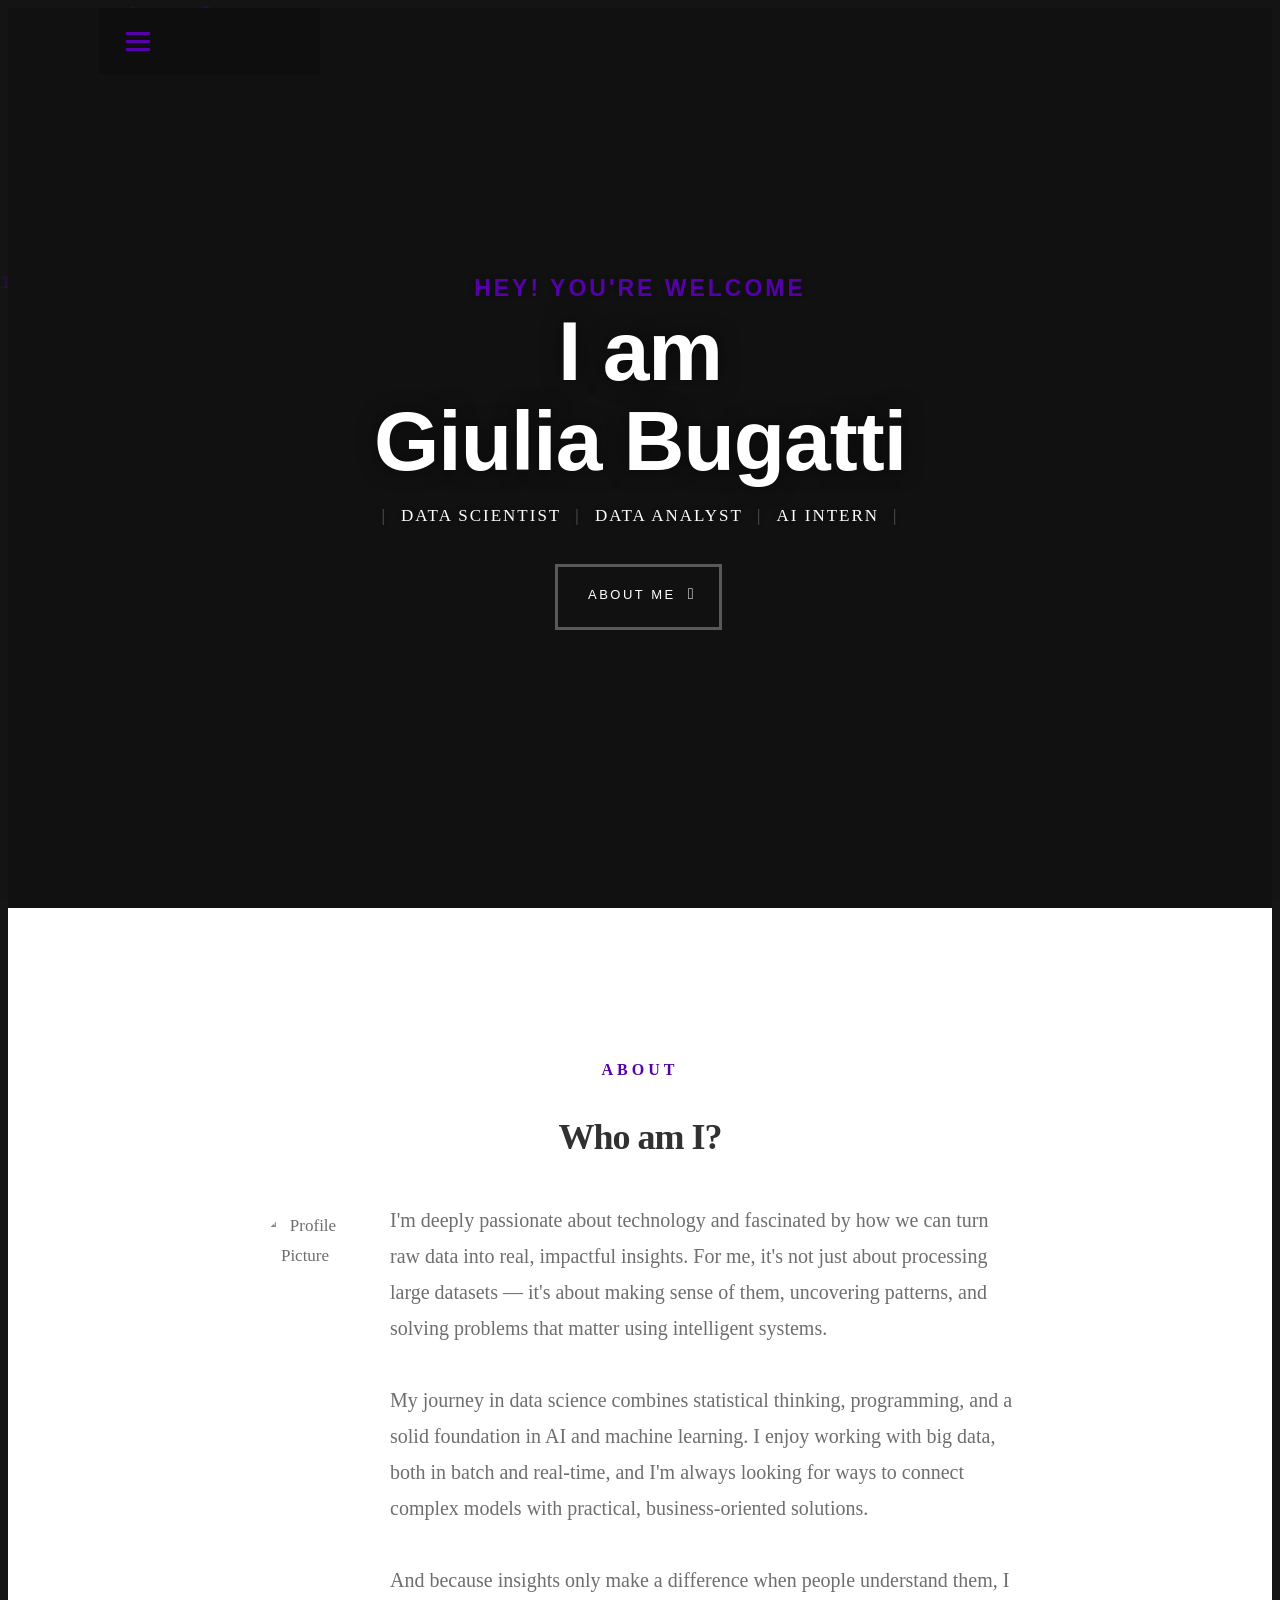
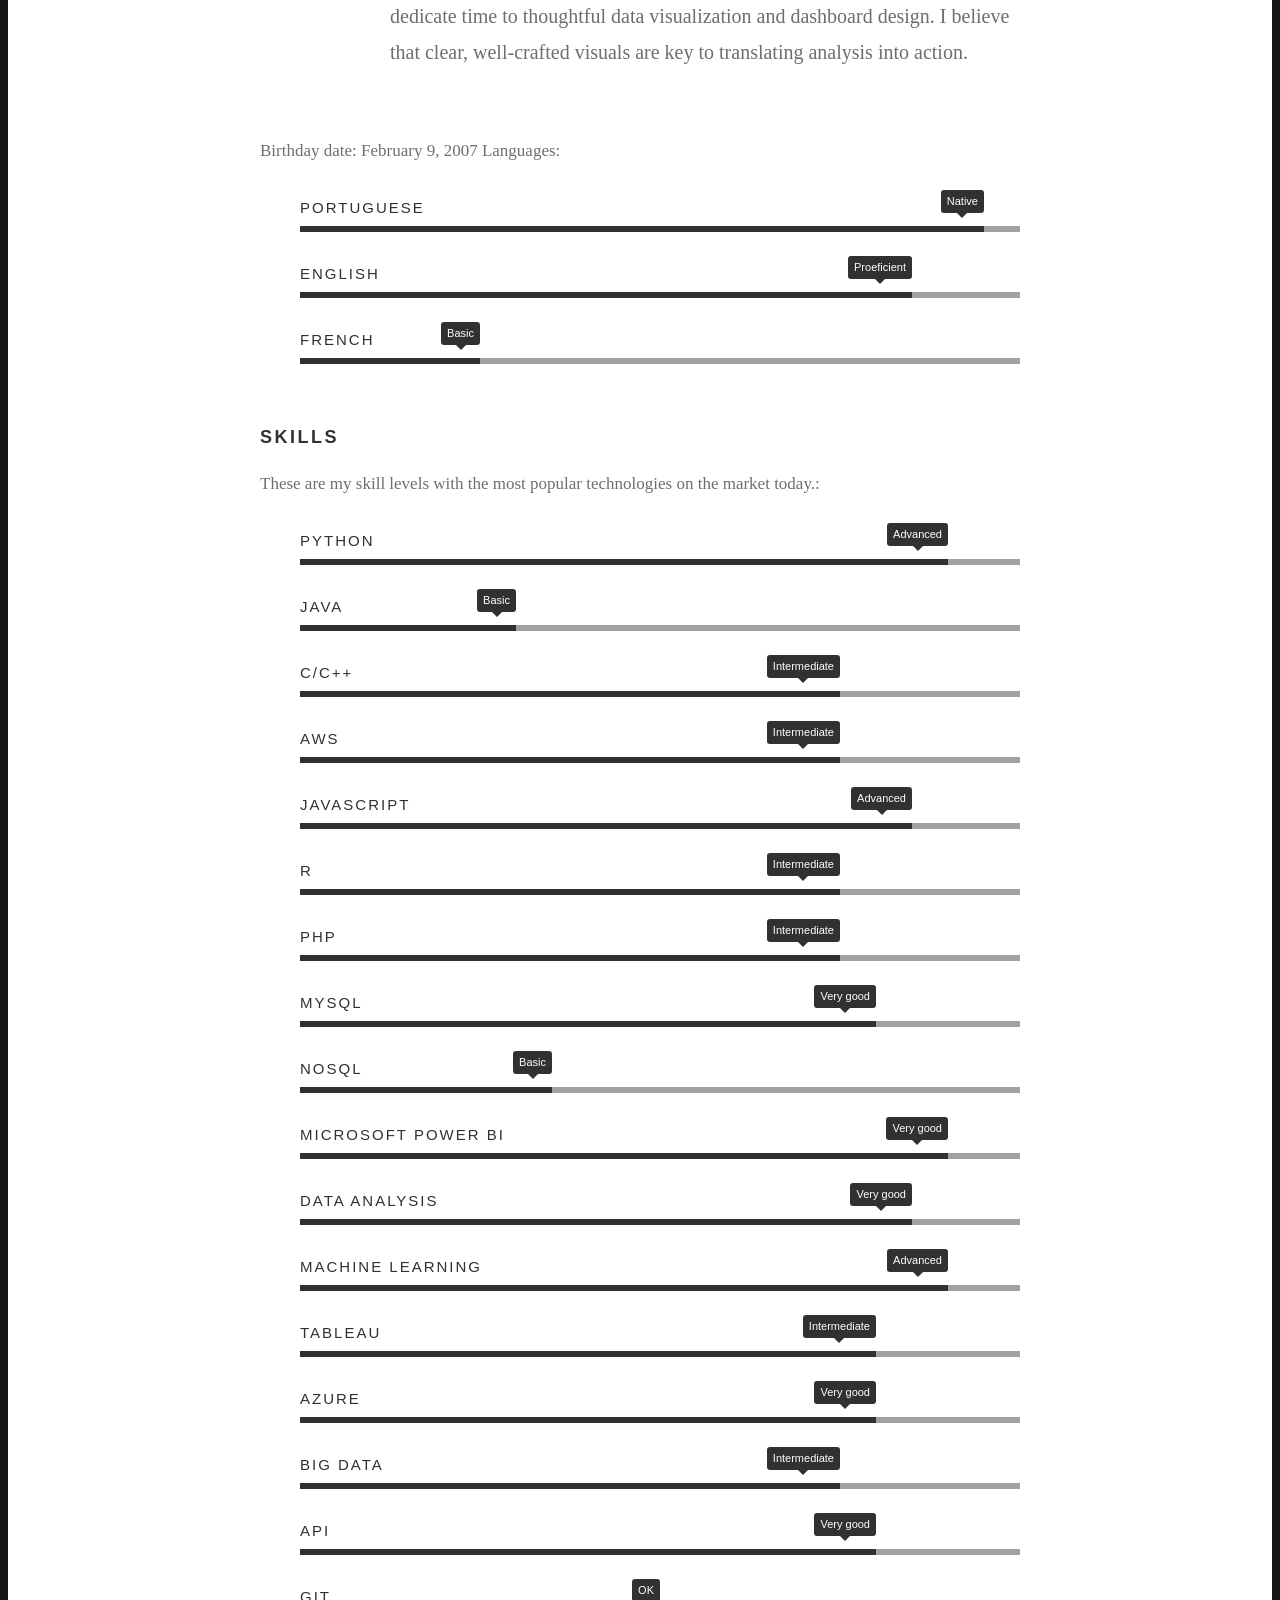
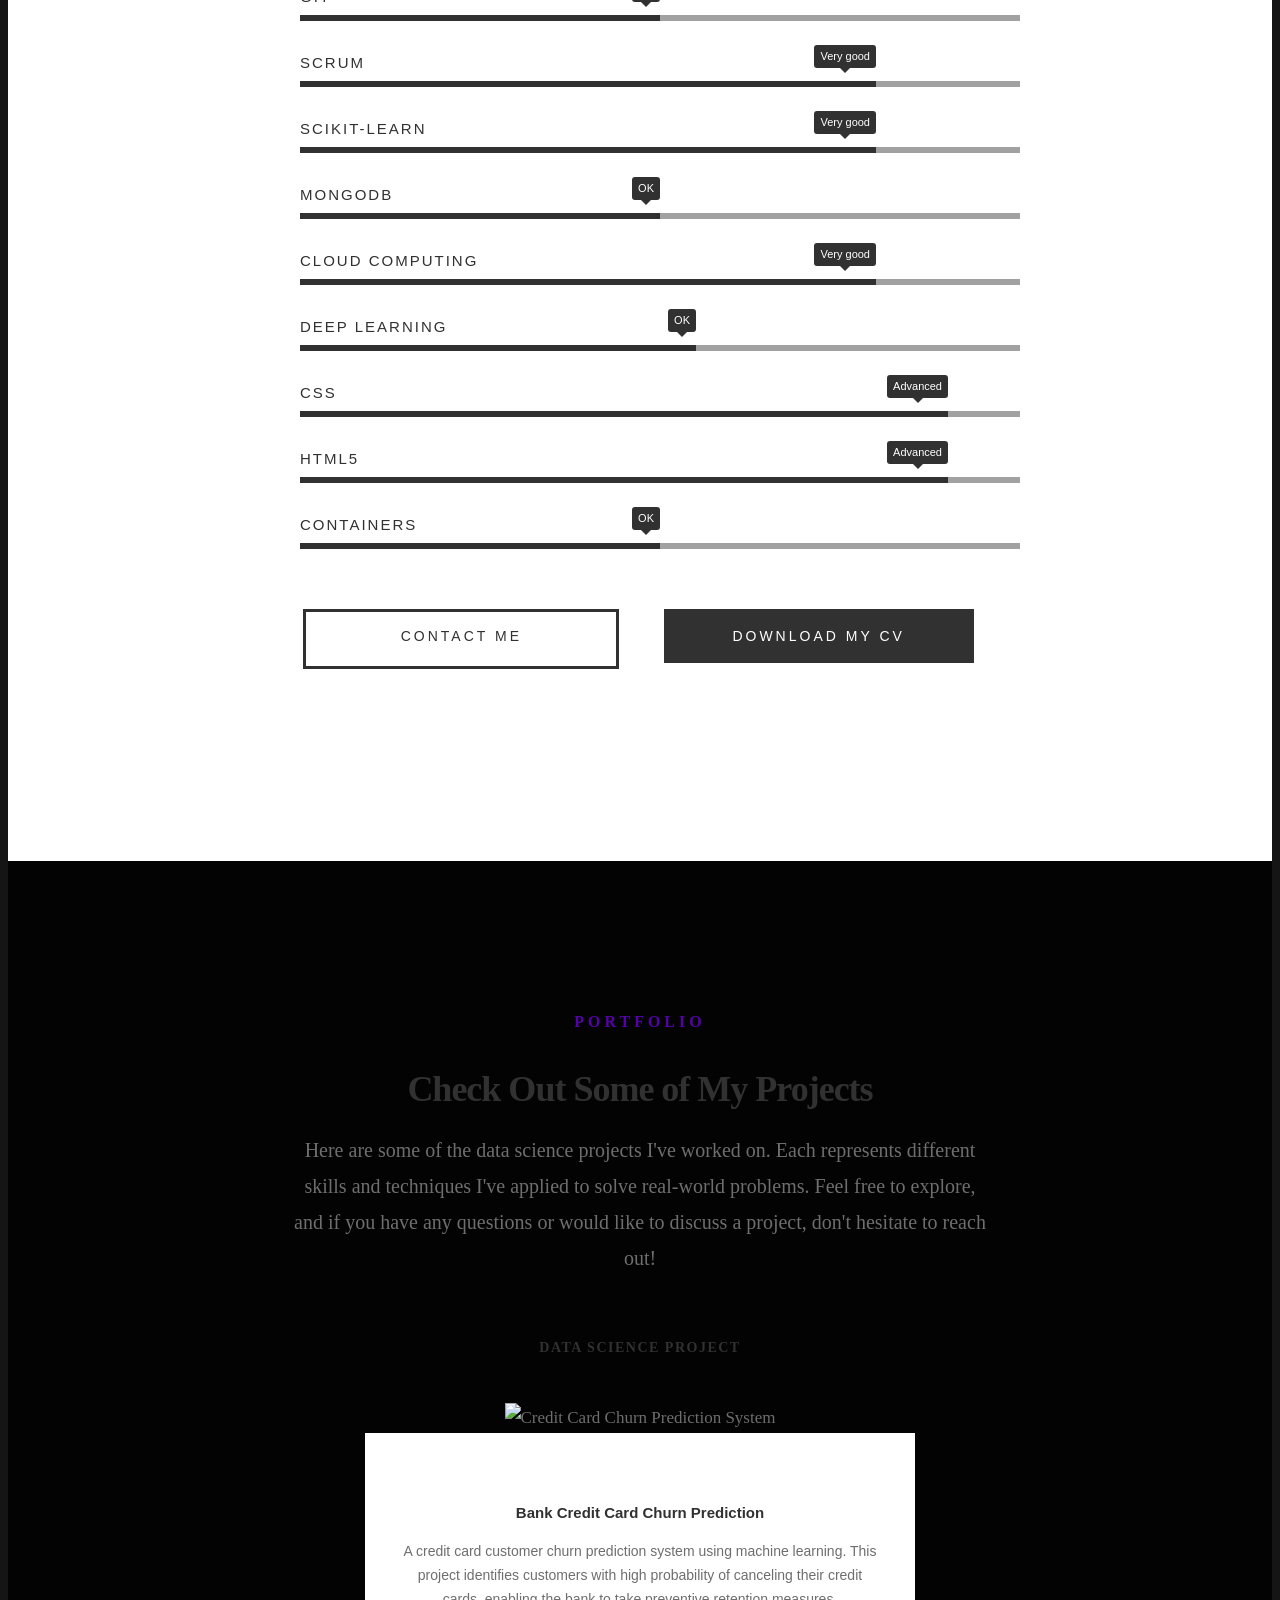
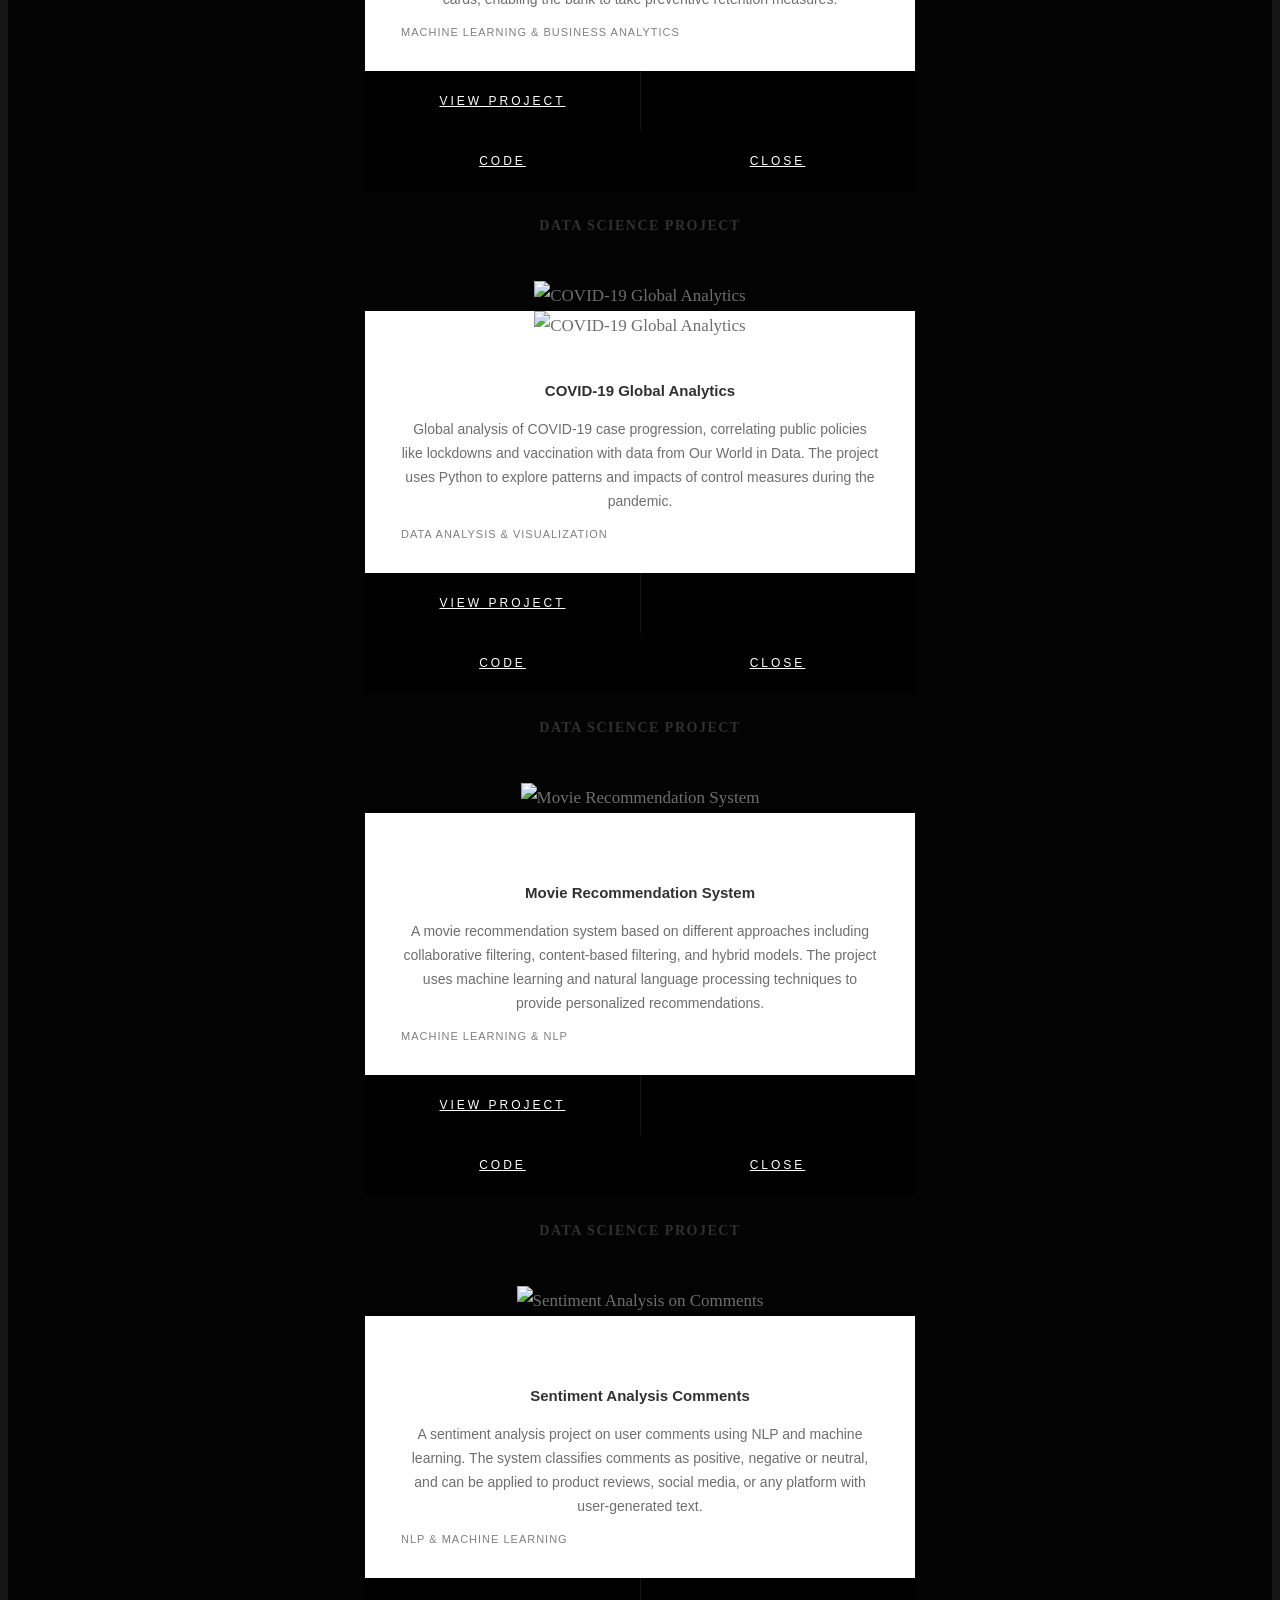
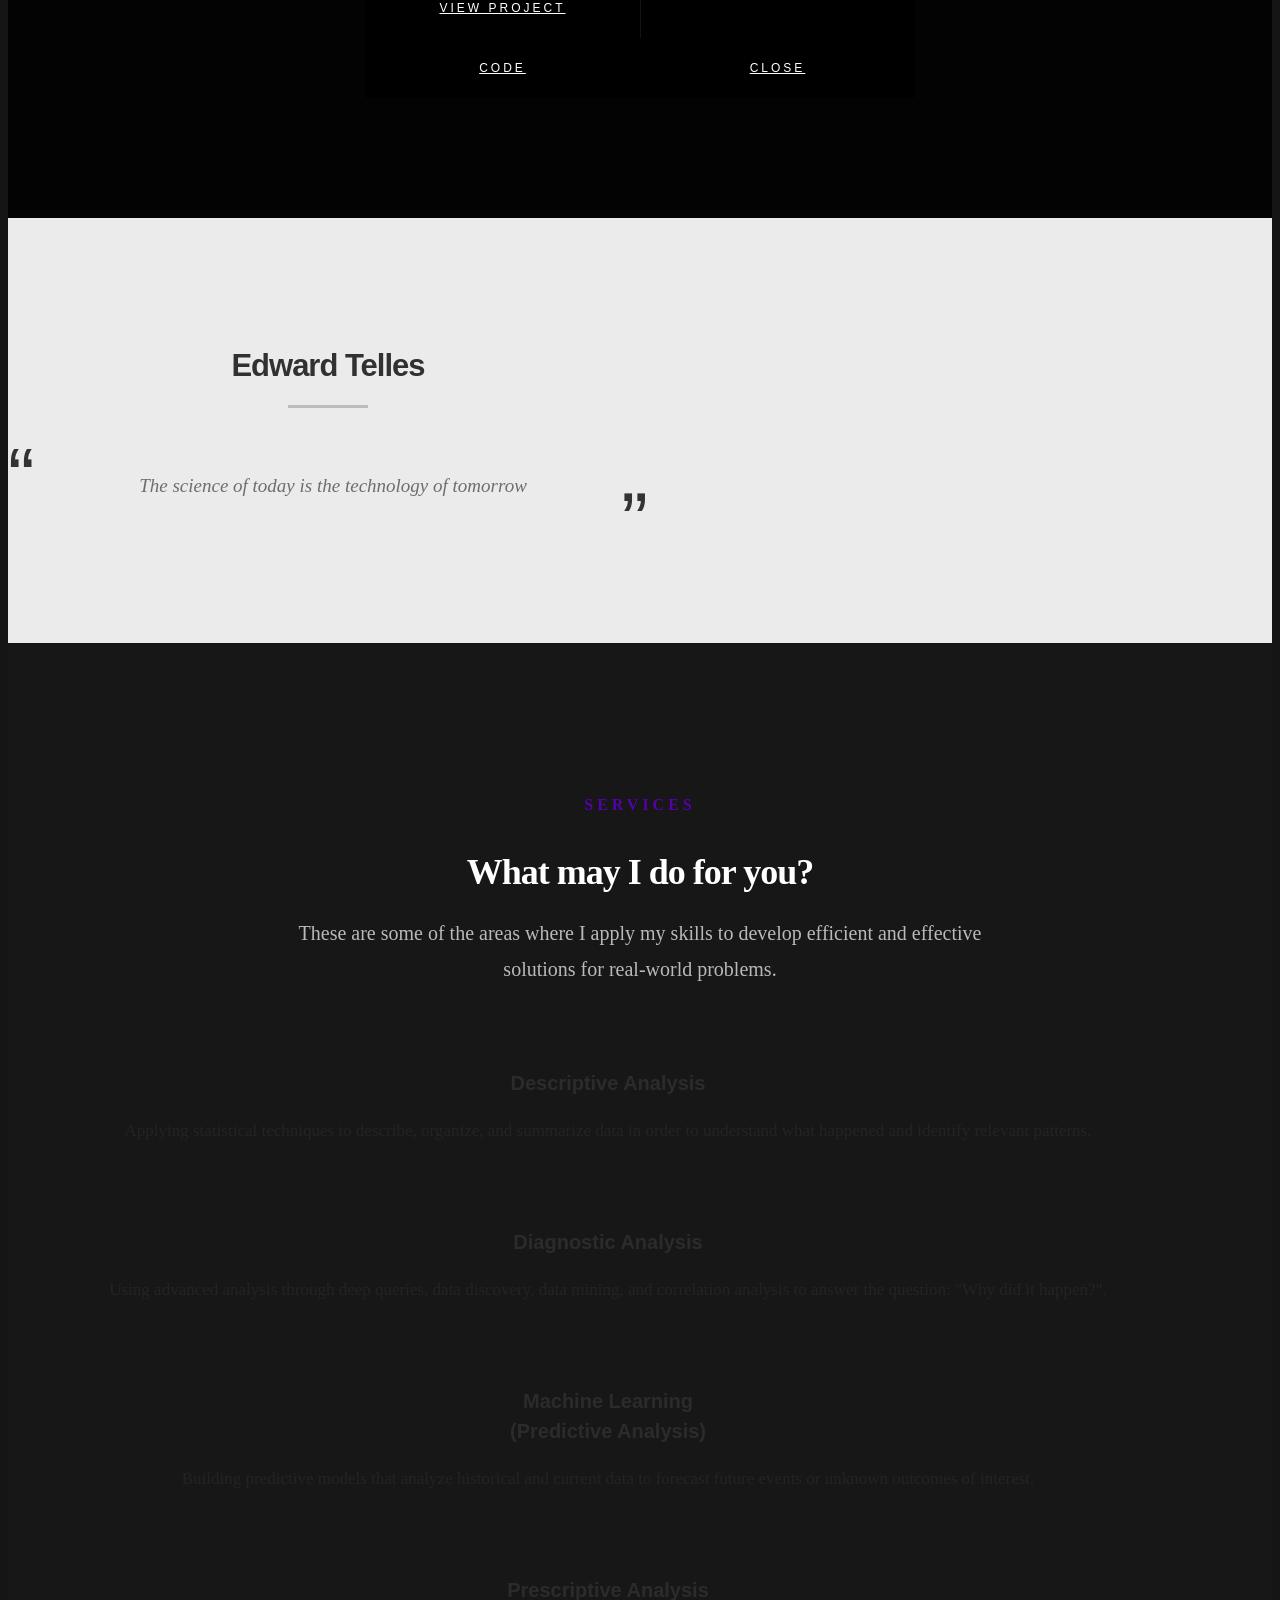
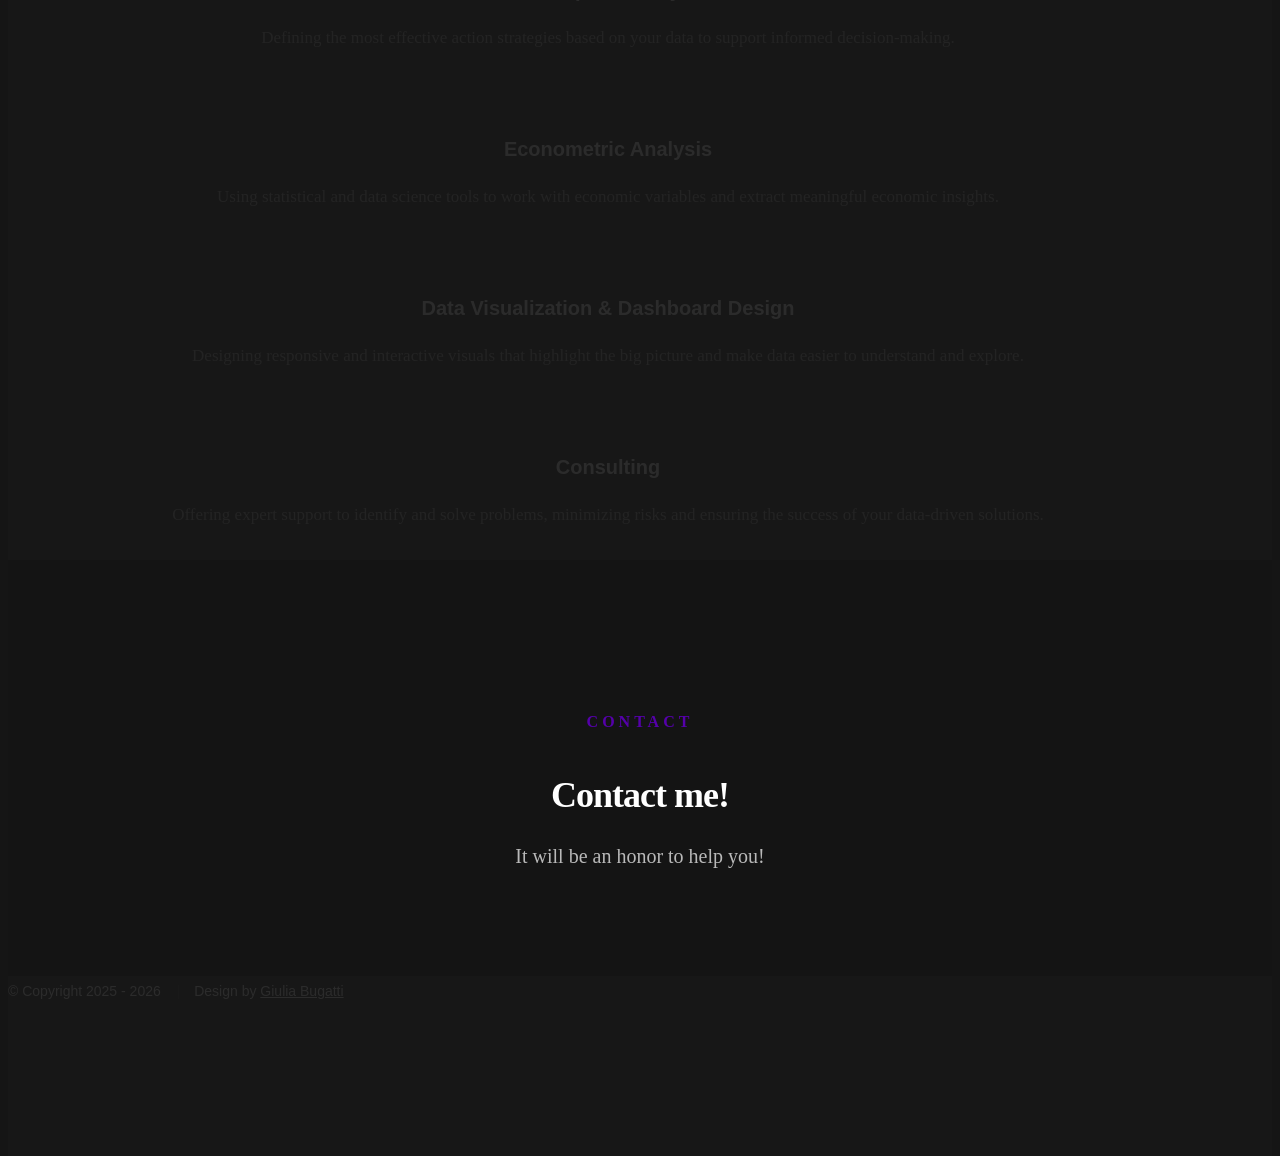
==== commit 9f7a6a60: "Update index.html" ====
--- a/index.html
+++ b/index.html
@@ -694,15 +694,15 @@
    			<p class="lead">
    				It will be an honor to help you!
    			</p>
-
-   		</div> 
-   	</div> <!-- /section-intro -->
-
-   	<ul class="intro-social">        
+<ul class="intro-social">        
          <li><a href="mailto:giuliabugatti02@gmail.com"><i class="fas fa-envelope"></i></a></li>
          <li><a href="https://github.com/giuliabugatti09"><i class="fab fa-github"></i></a></li>
          <li><a href="https://www.linkedin.com/in/giulia-bugatti-fonseca-226955267/"><i class="fab fa-linkedin"></i></a></li>
-      </ul> <!-- /intro-social -->      	
+      </ul> <!-- /intro-social -->   
+   		</div> 
+   	</div> <!-- /section-intro -->
+
+   	     	
 		
 	</section> <!-- /contact -->
 
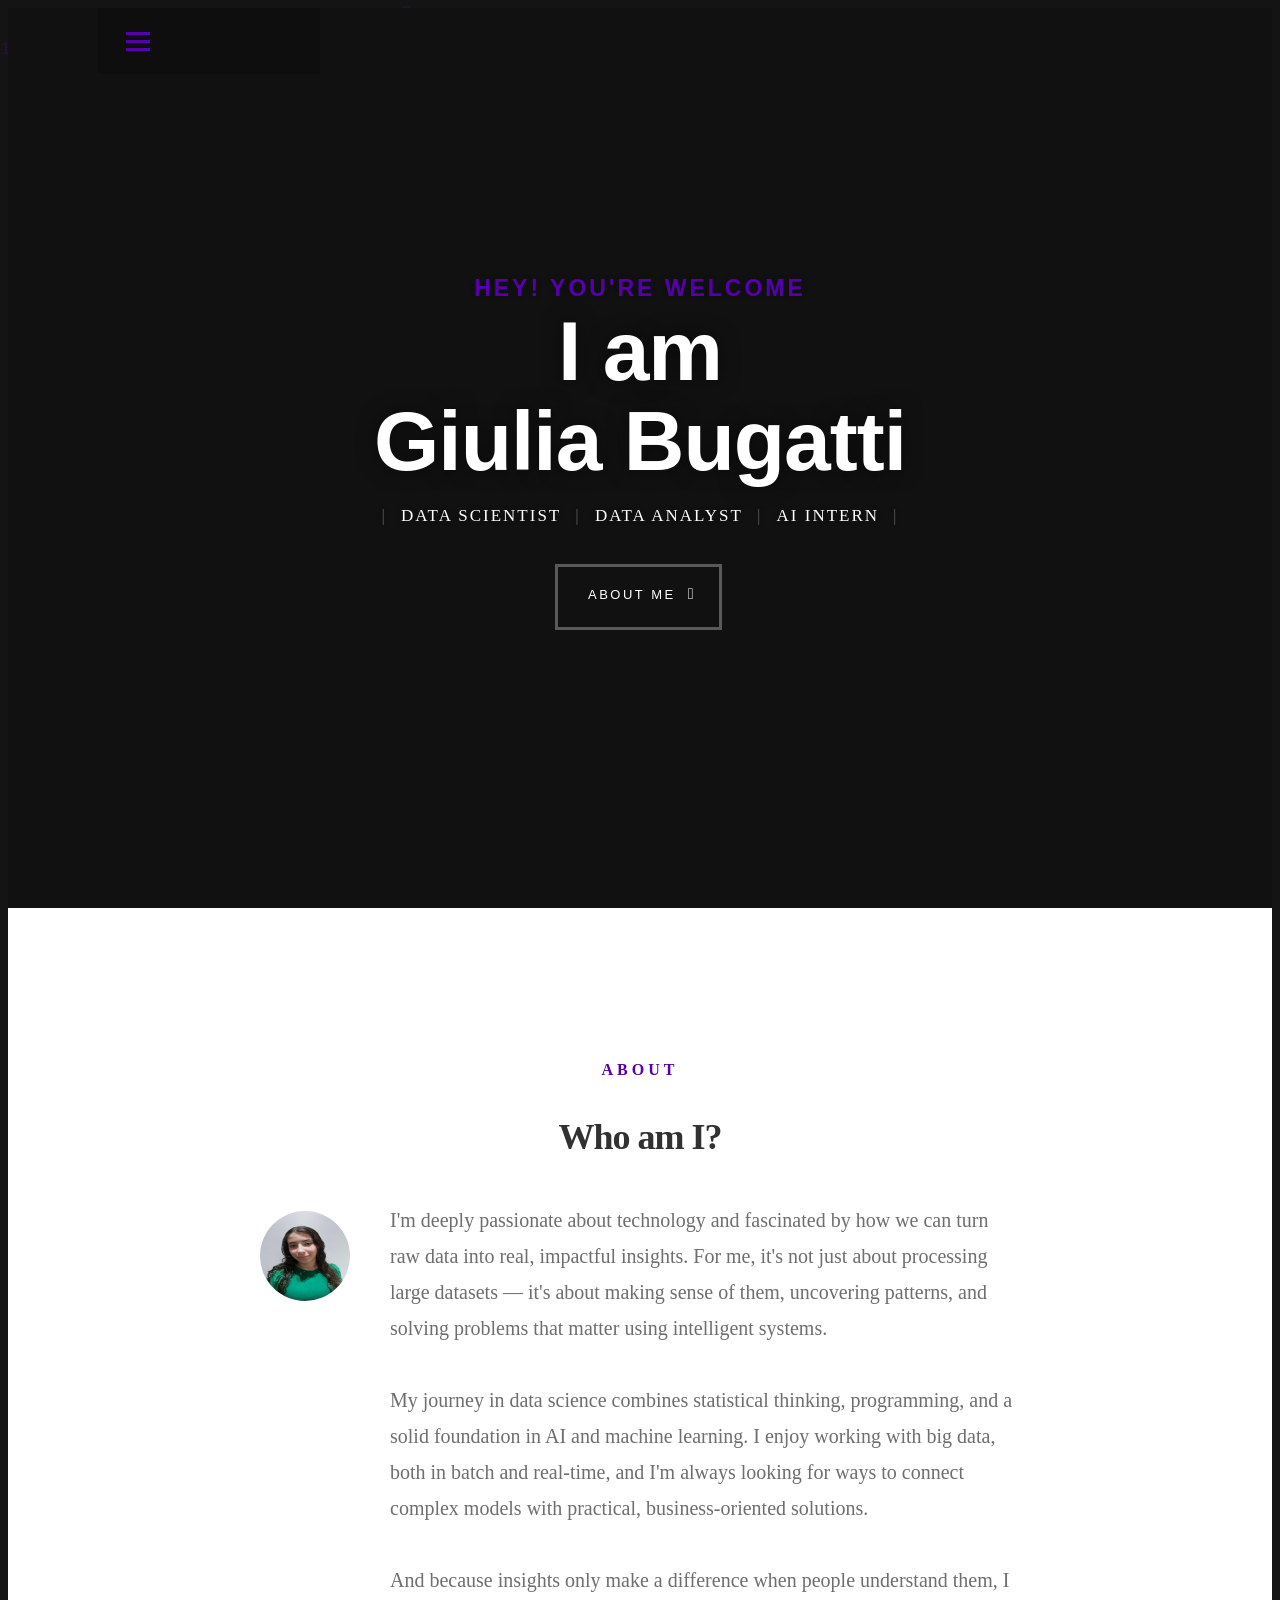
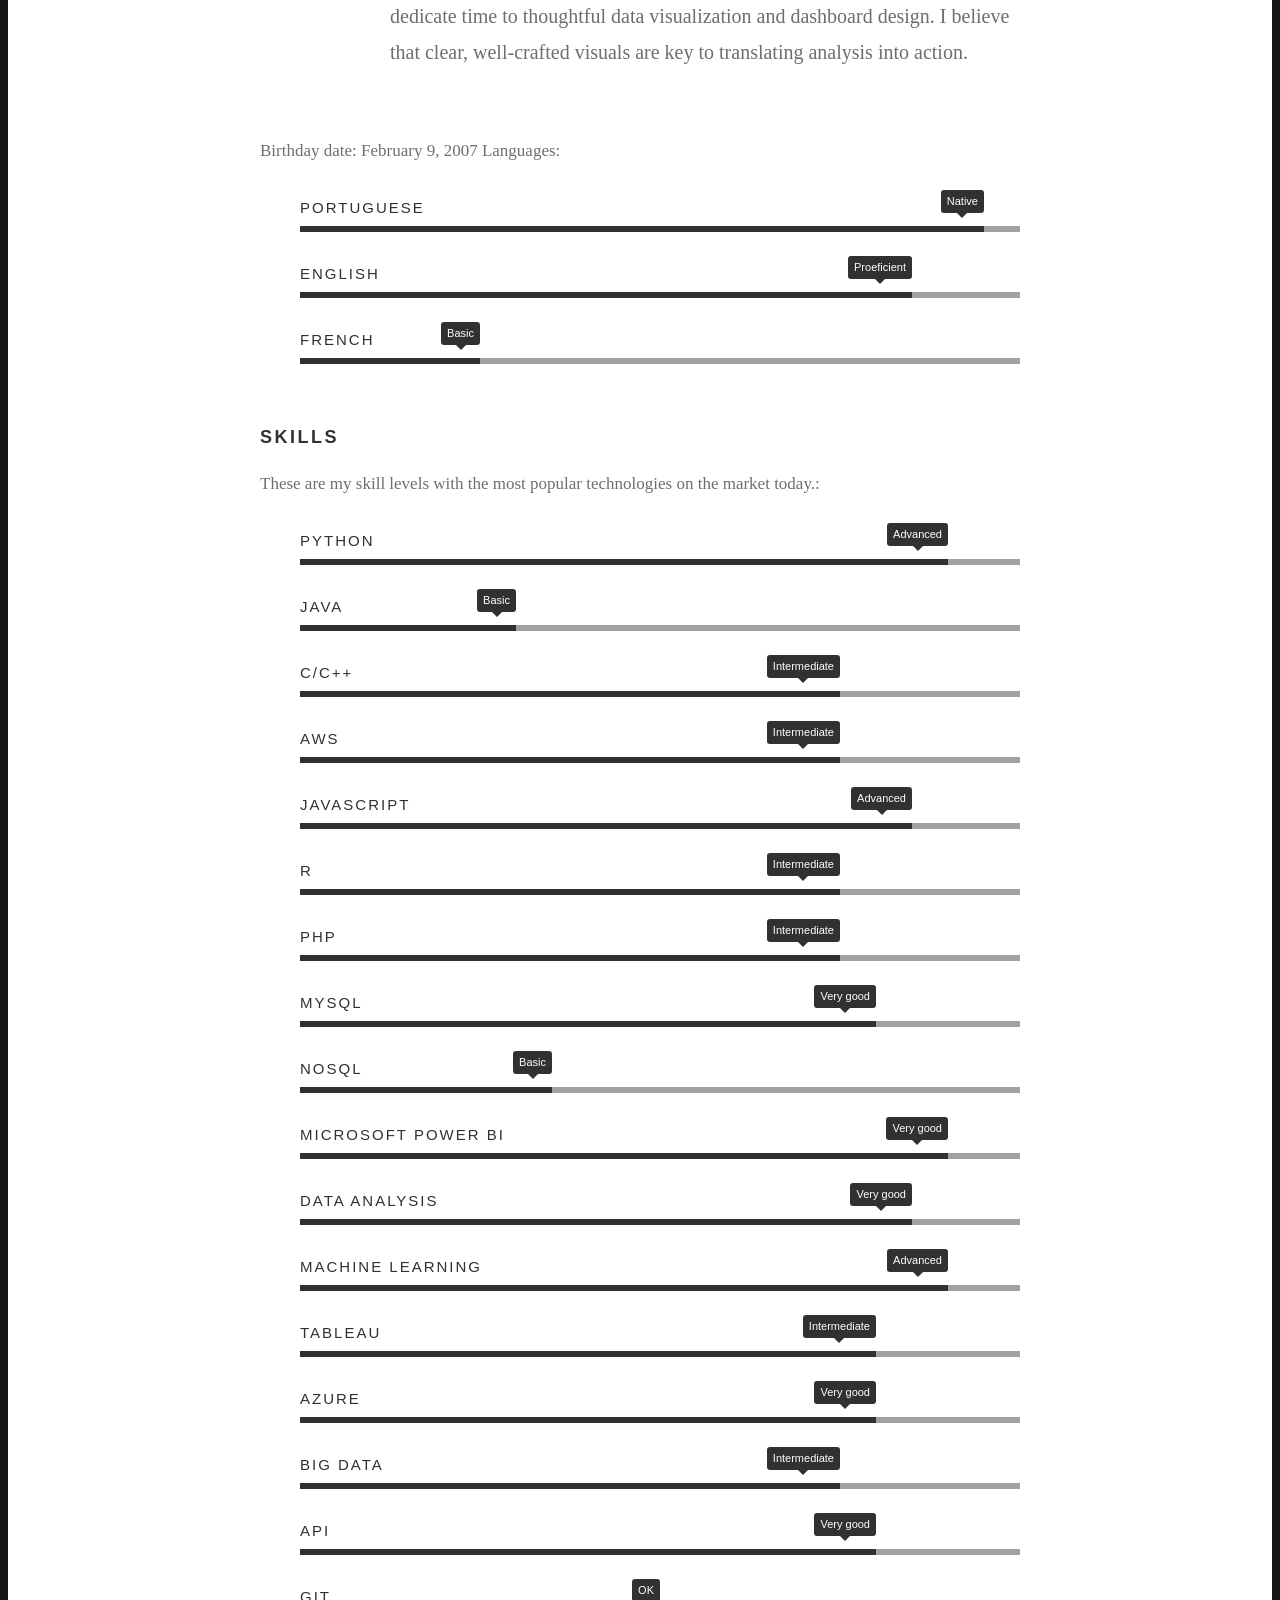
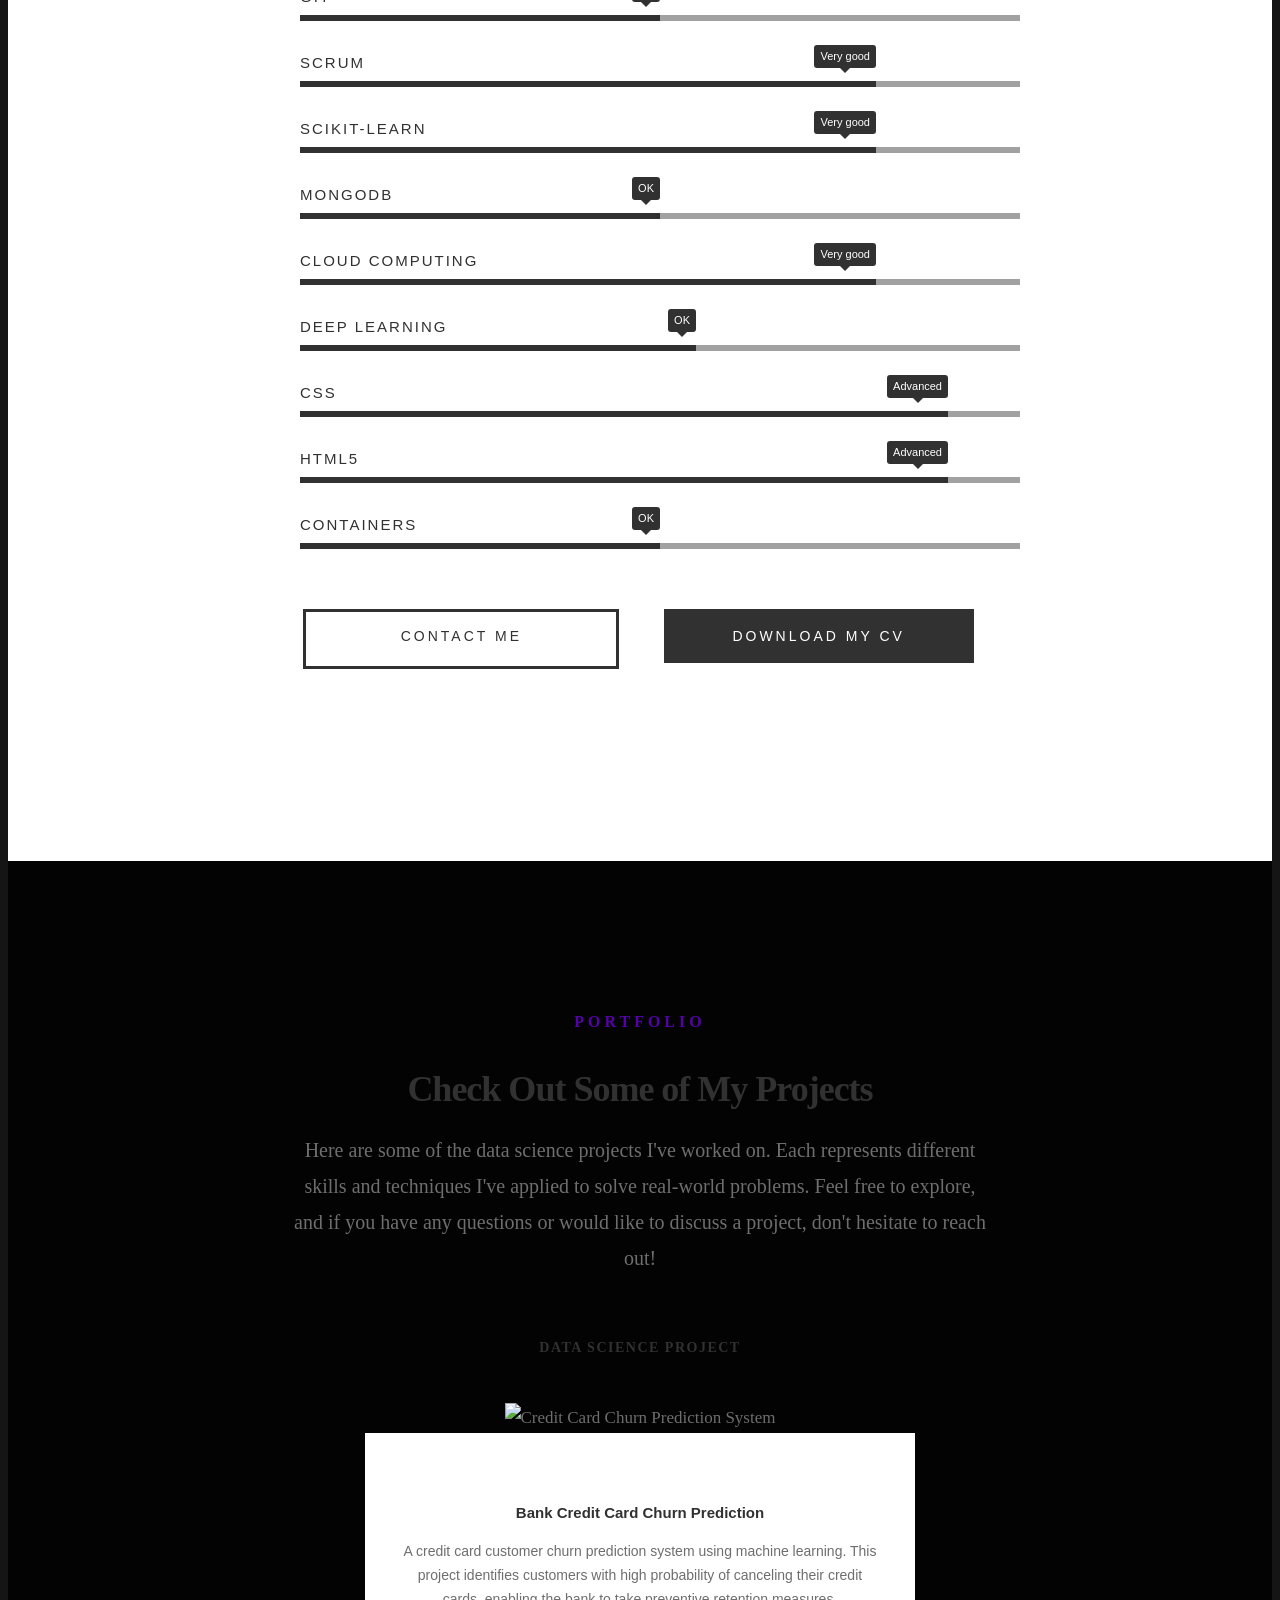
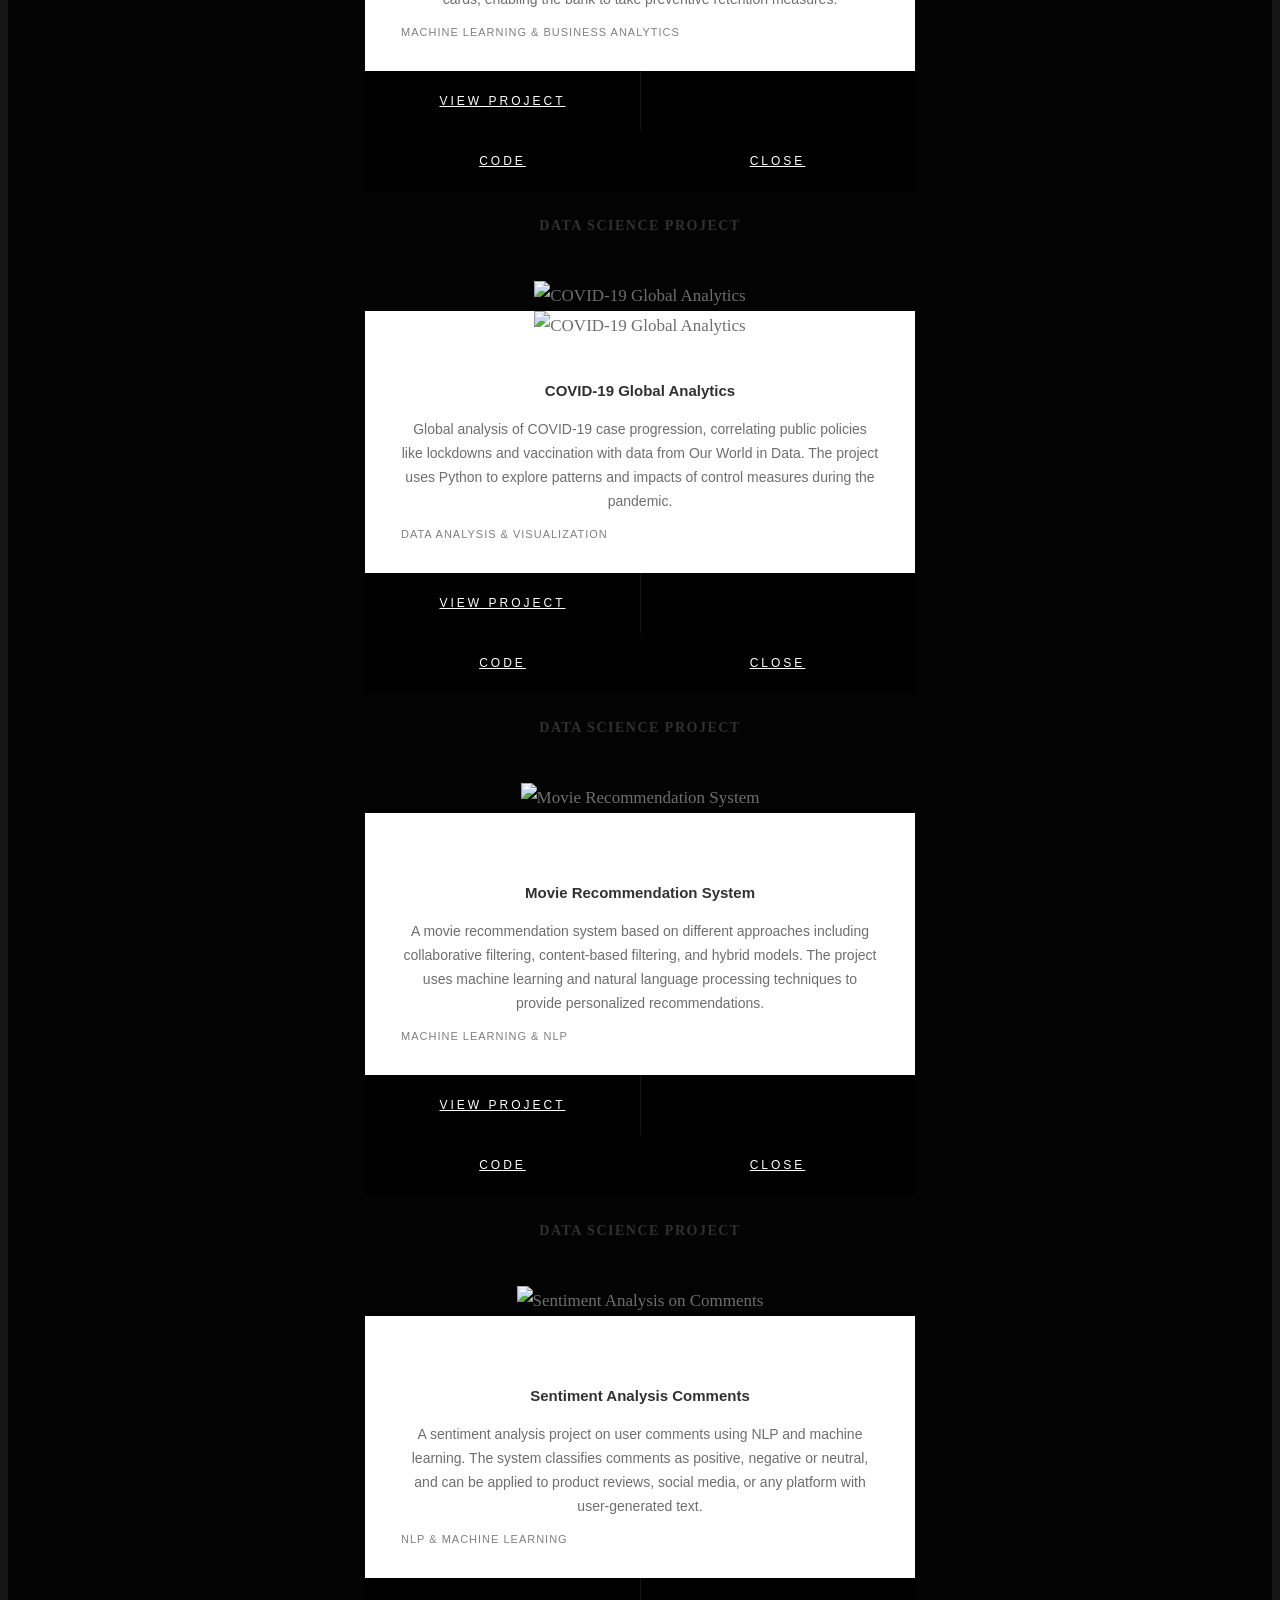
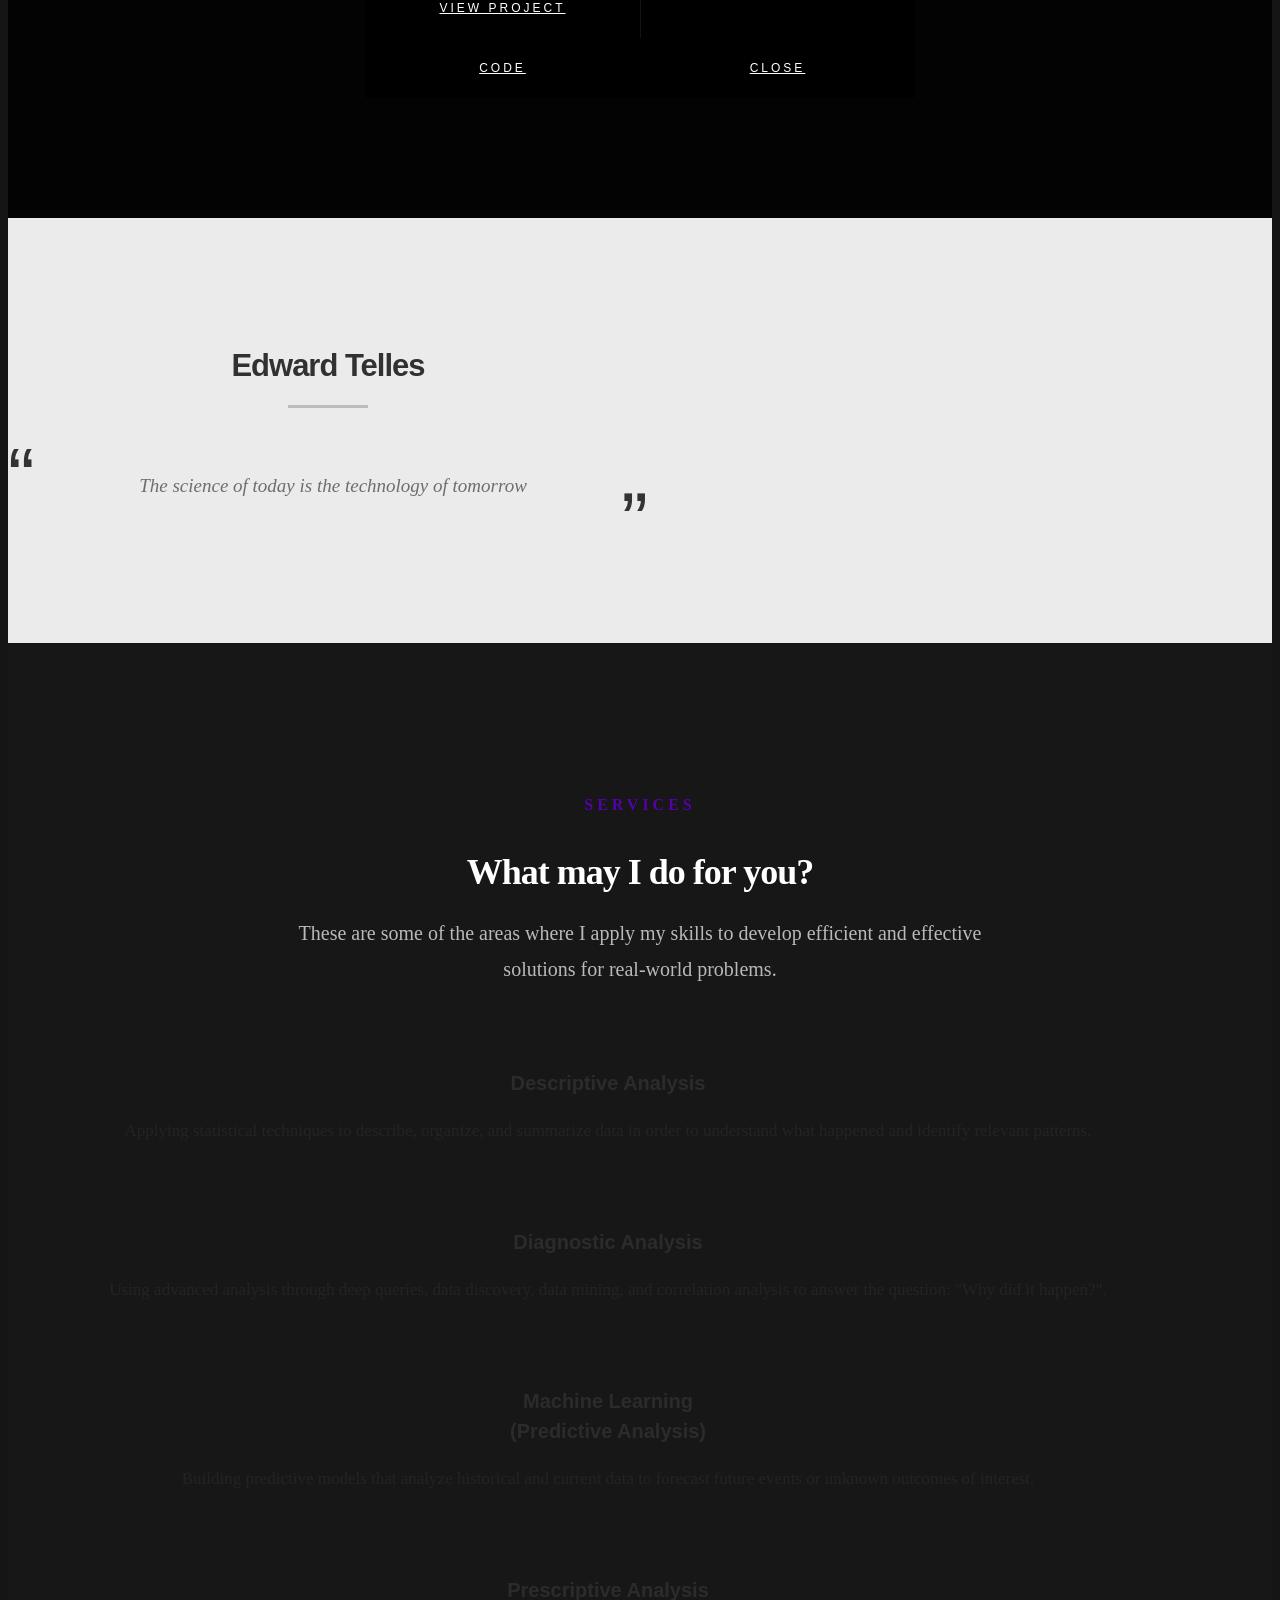
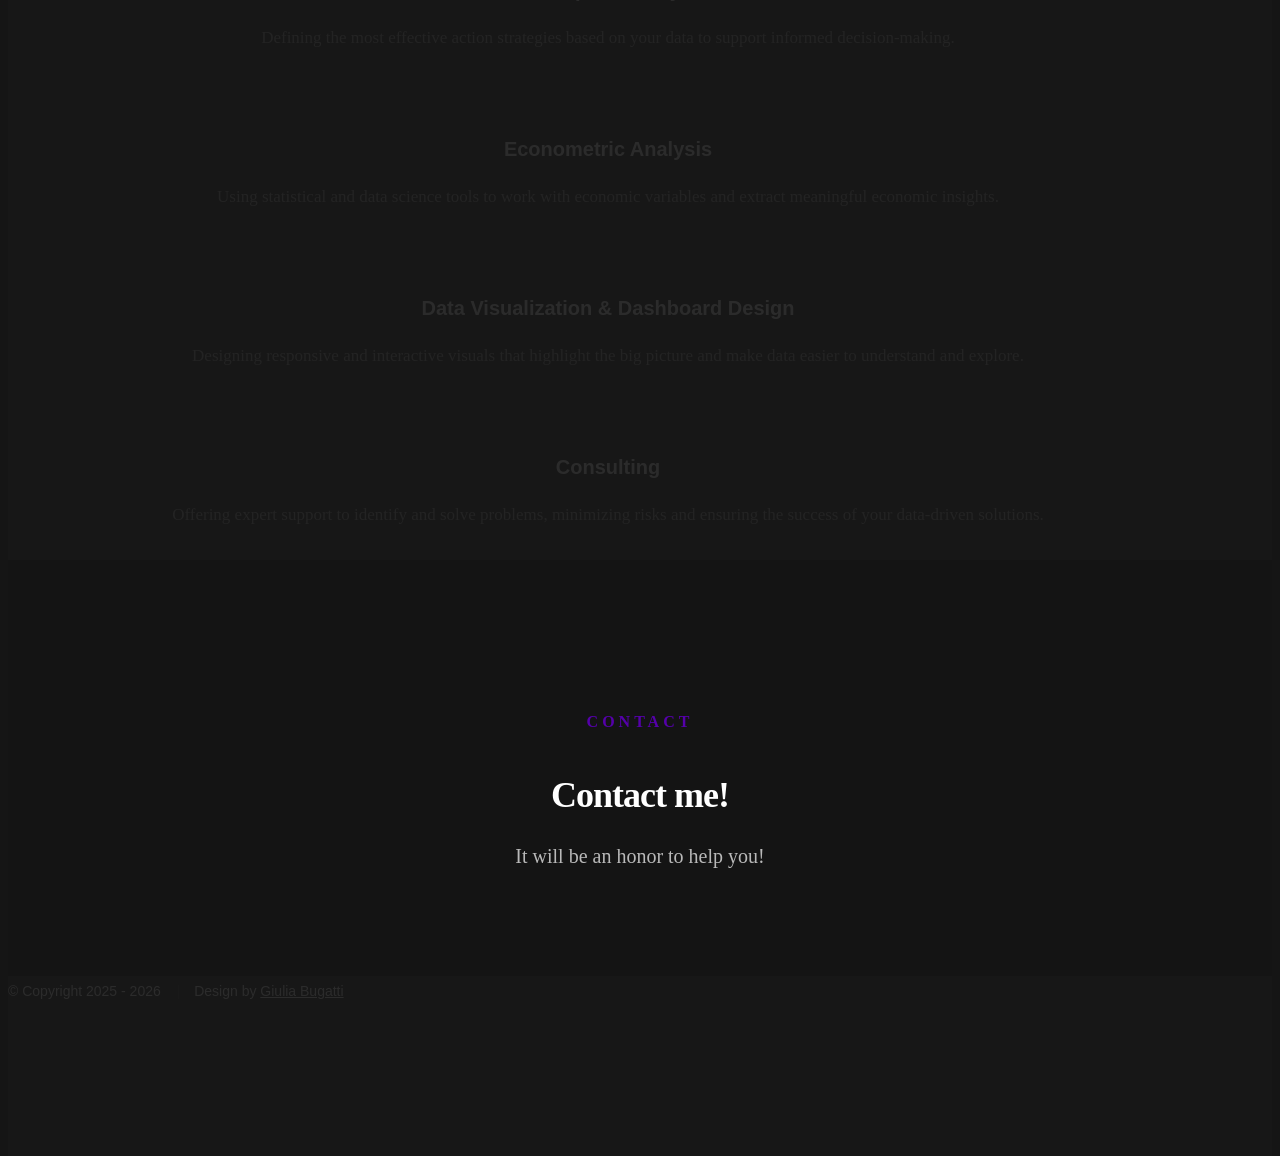
==== commit b870a8ef: "Update index.html" ====
--- a/index.html
+++ b/index.html
@@ -139,7 +139,7 @@
 
    			<div class="intro-info">
 
-   				<img src="images/profile-pic.jpg" alt="Profile Picture">
+   				<img src="images/WhatsApp Image 2025-04-11 at 12.22.29.jpeg" alt="Profile Picture">
 
    				<p class="lead" align="justify">
 
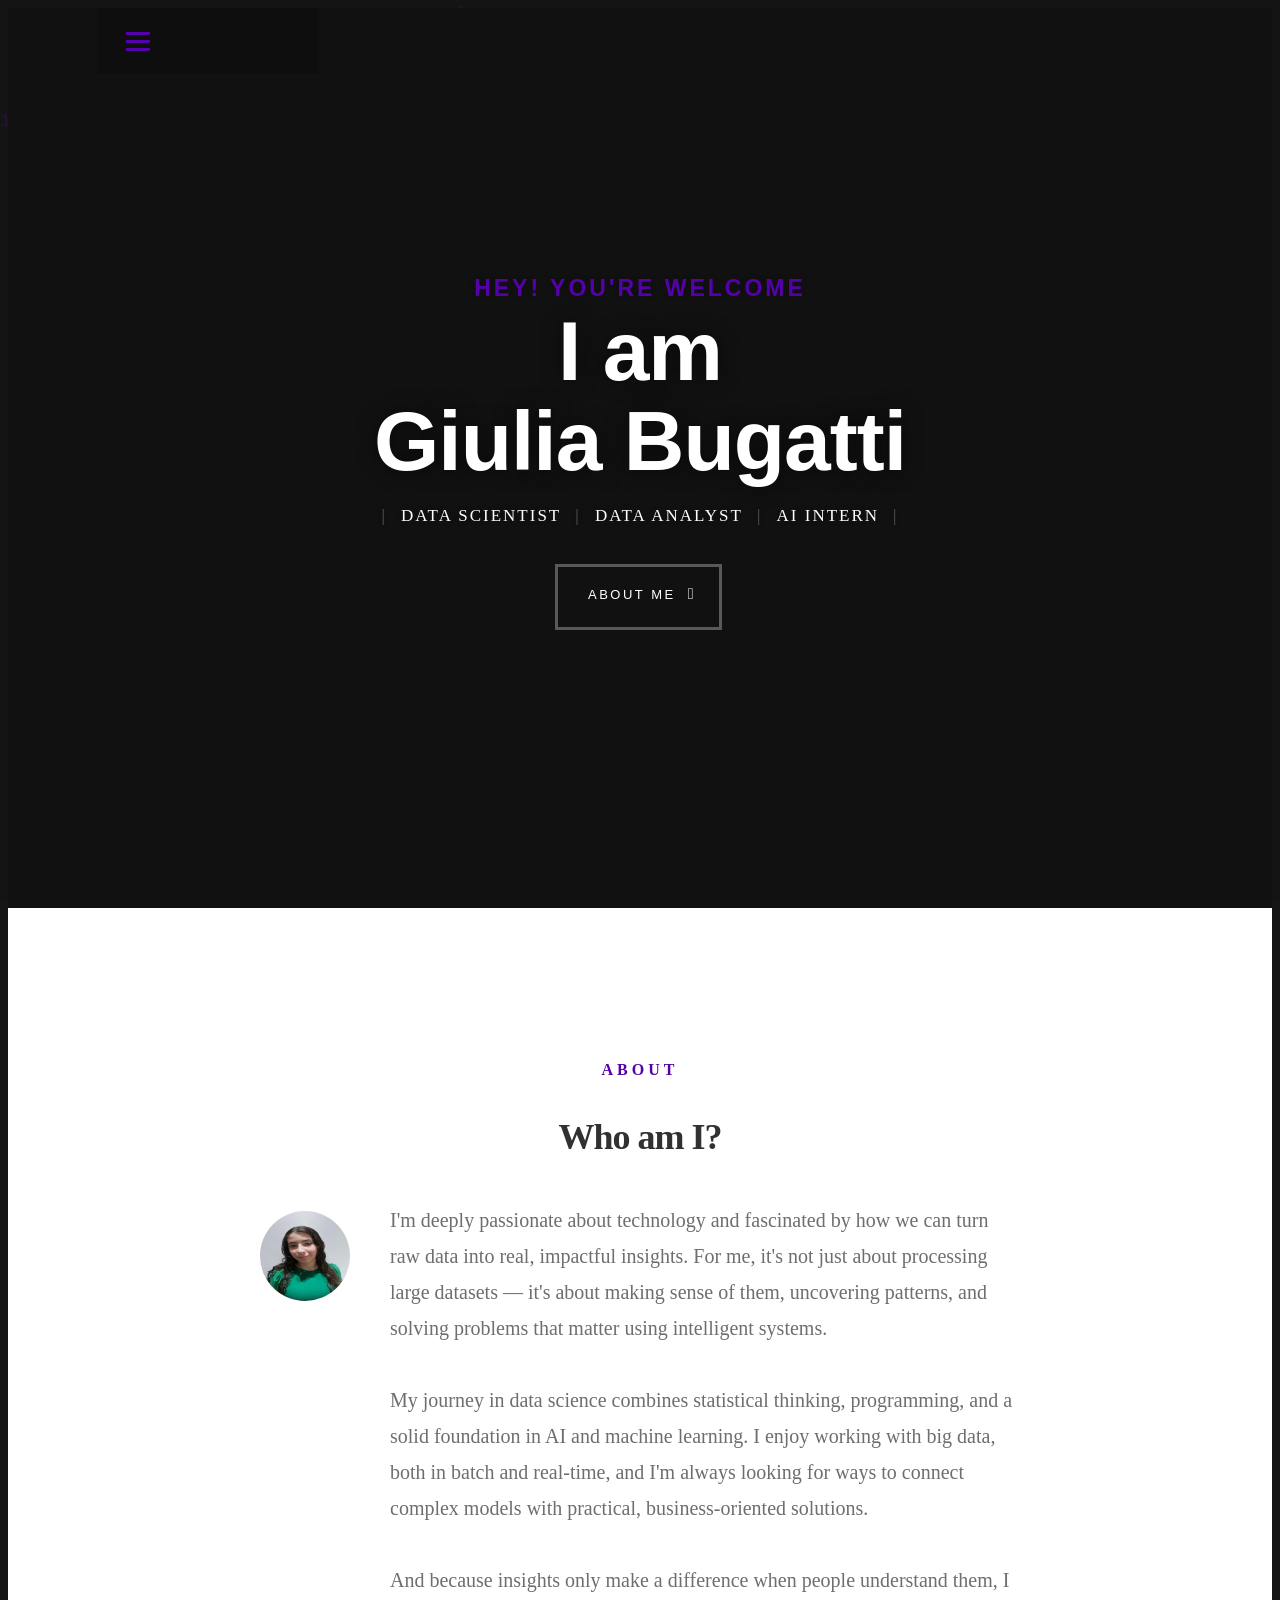
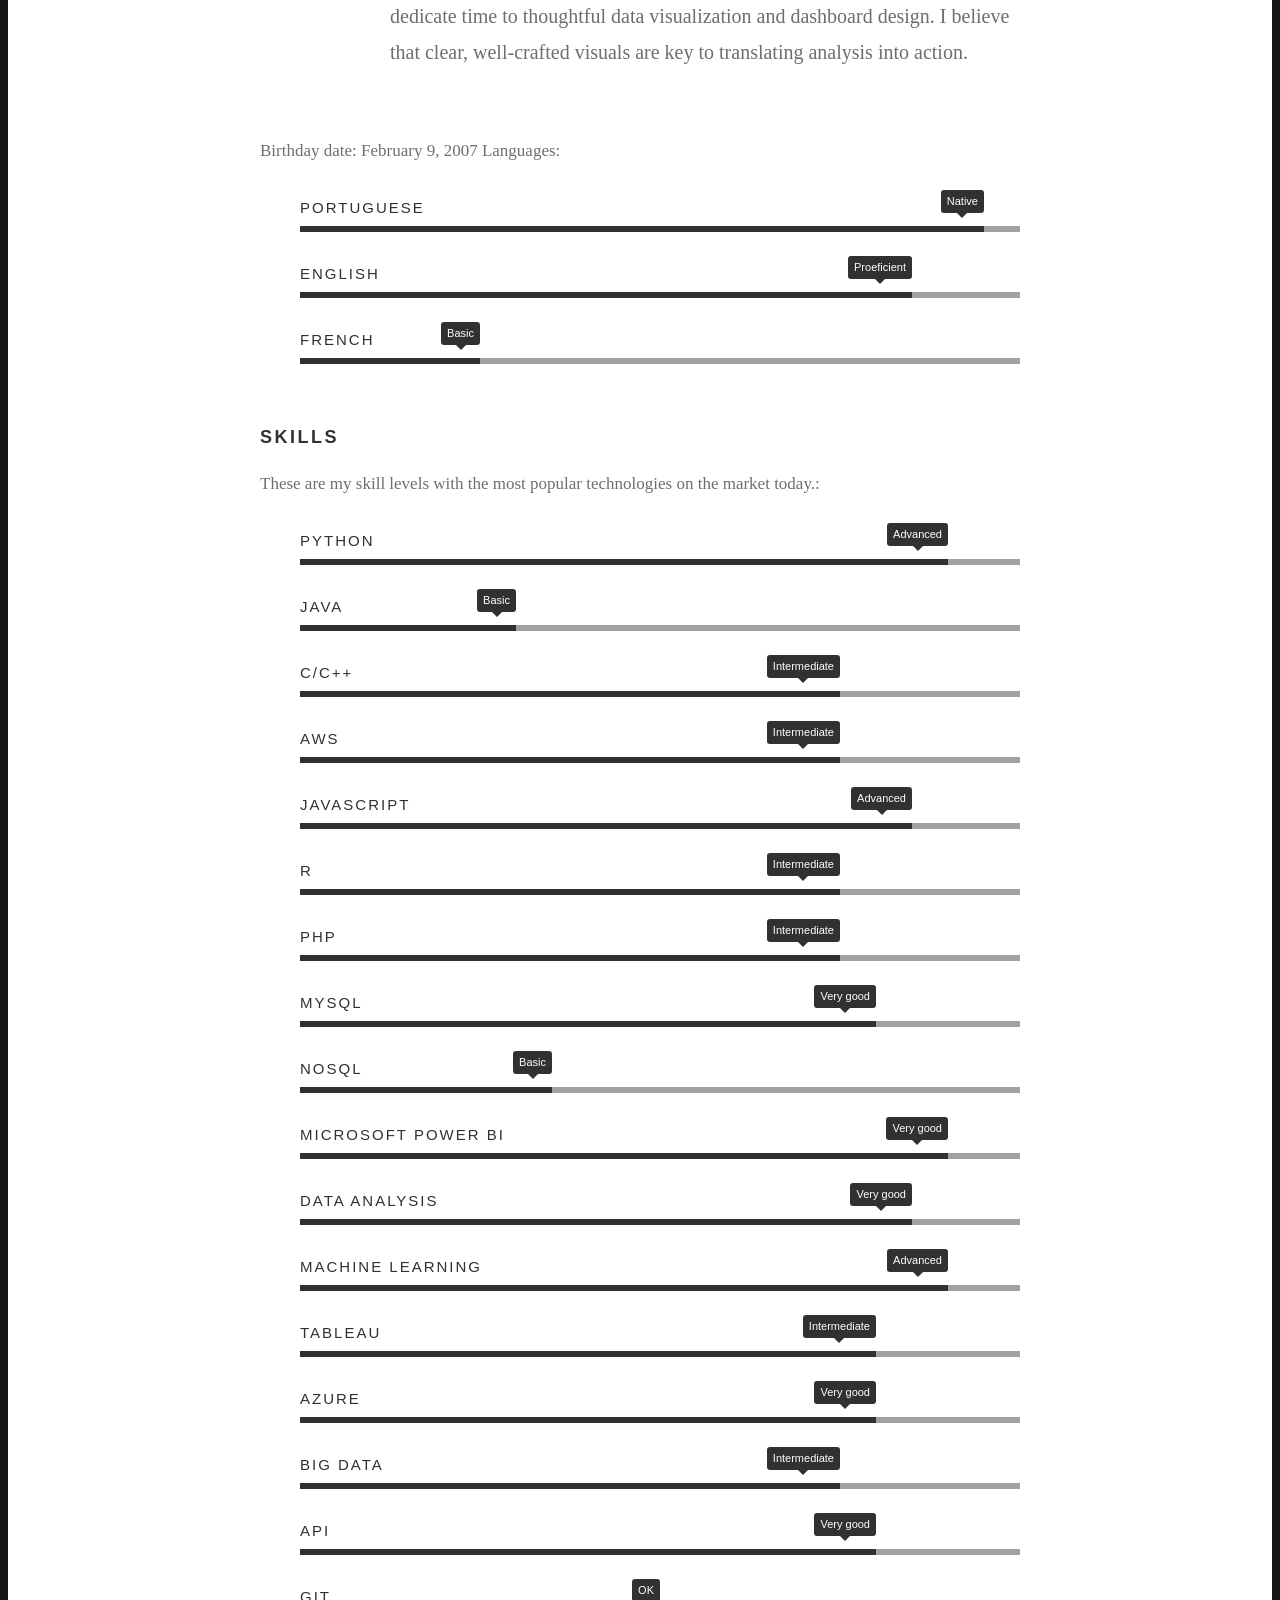
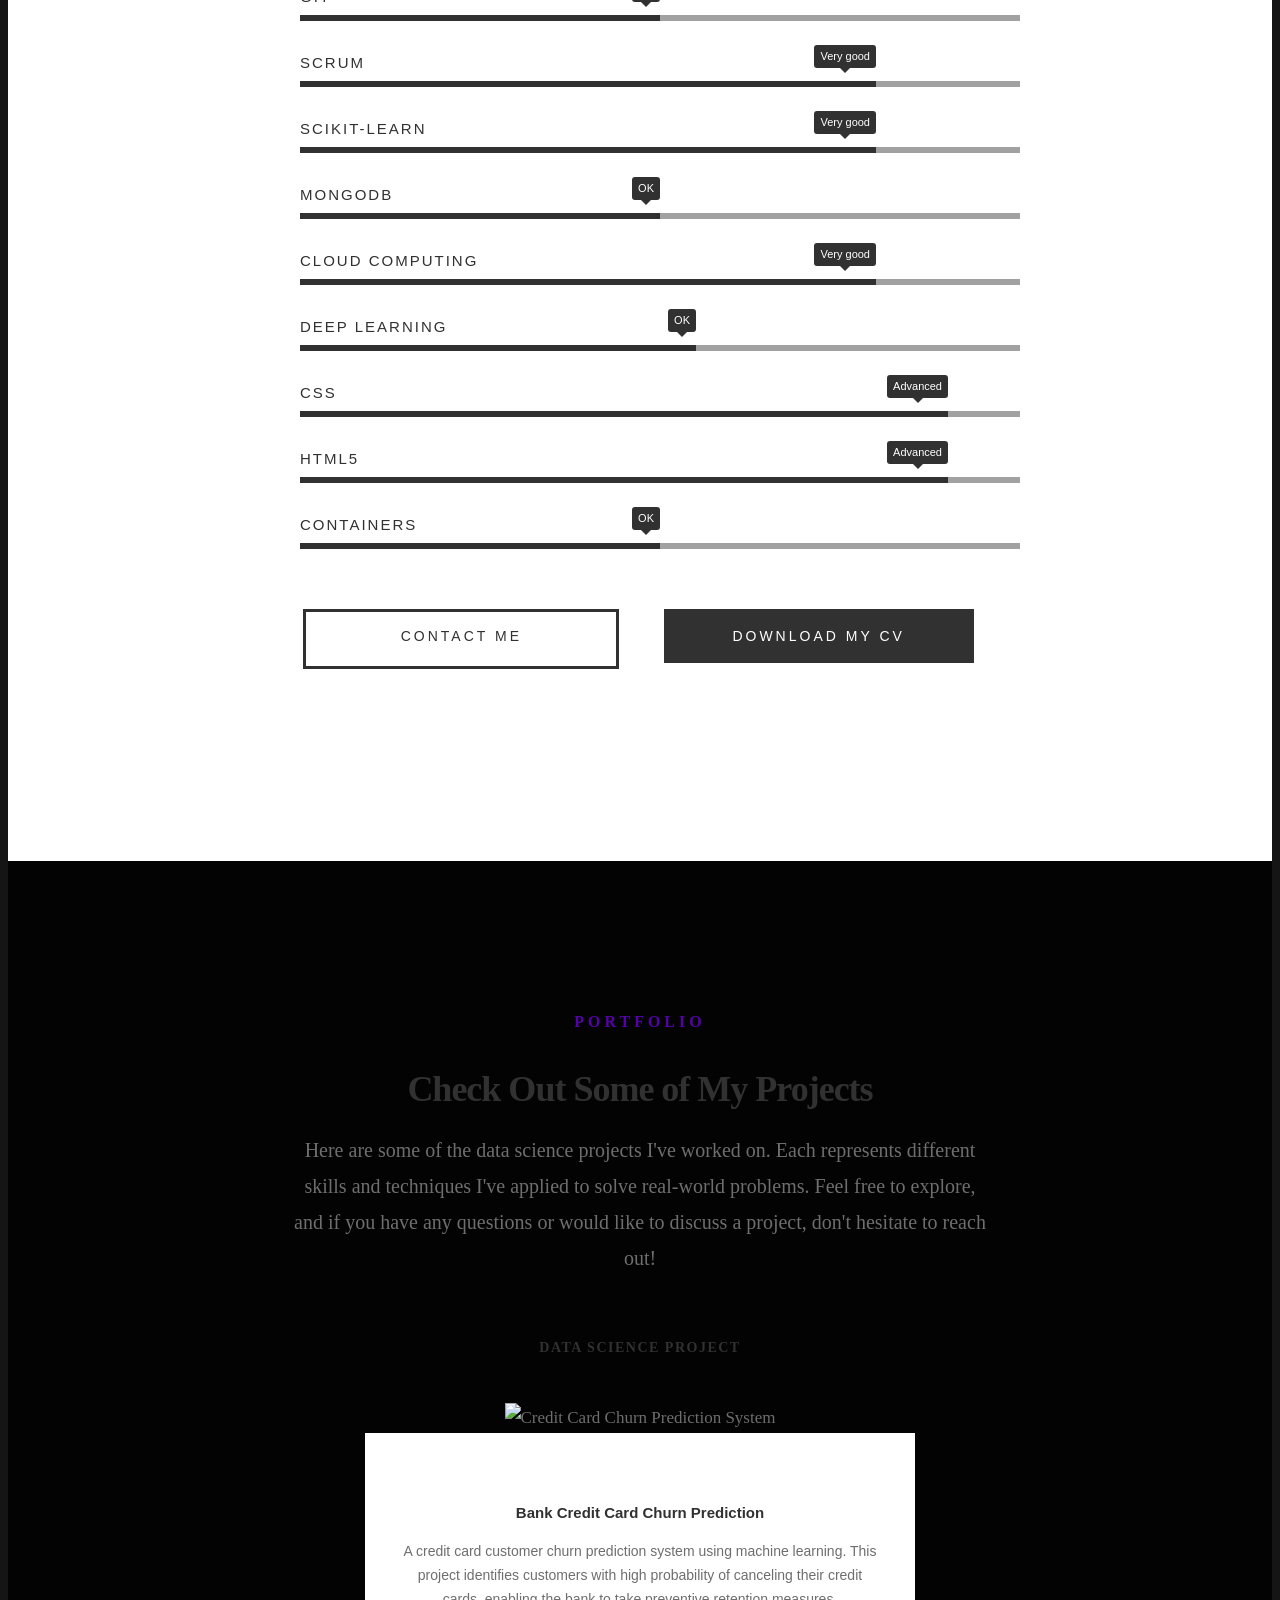
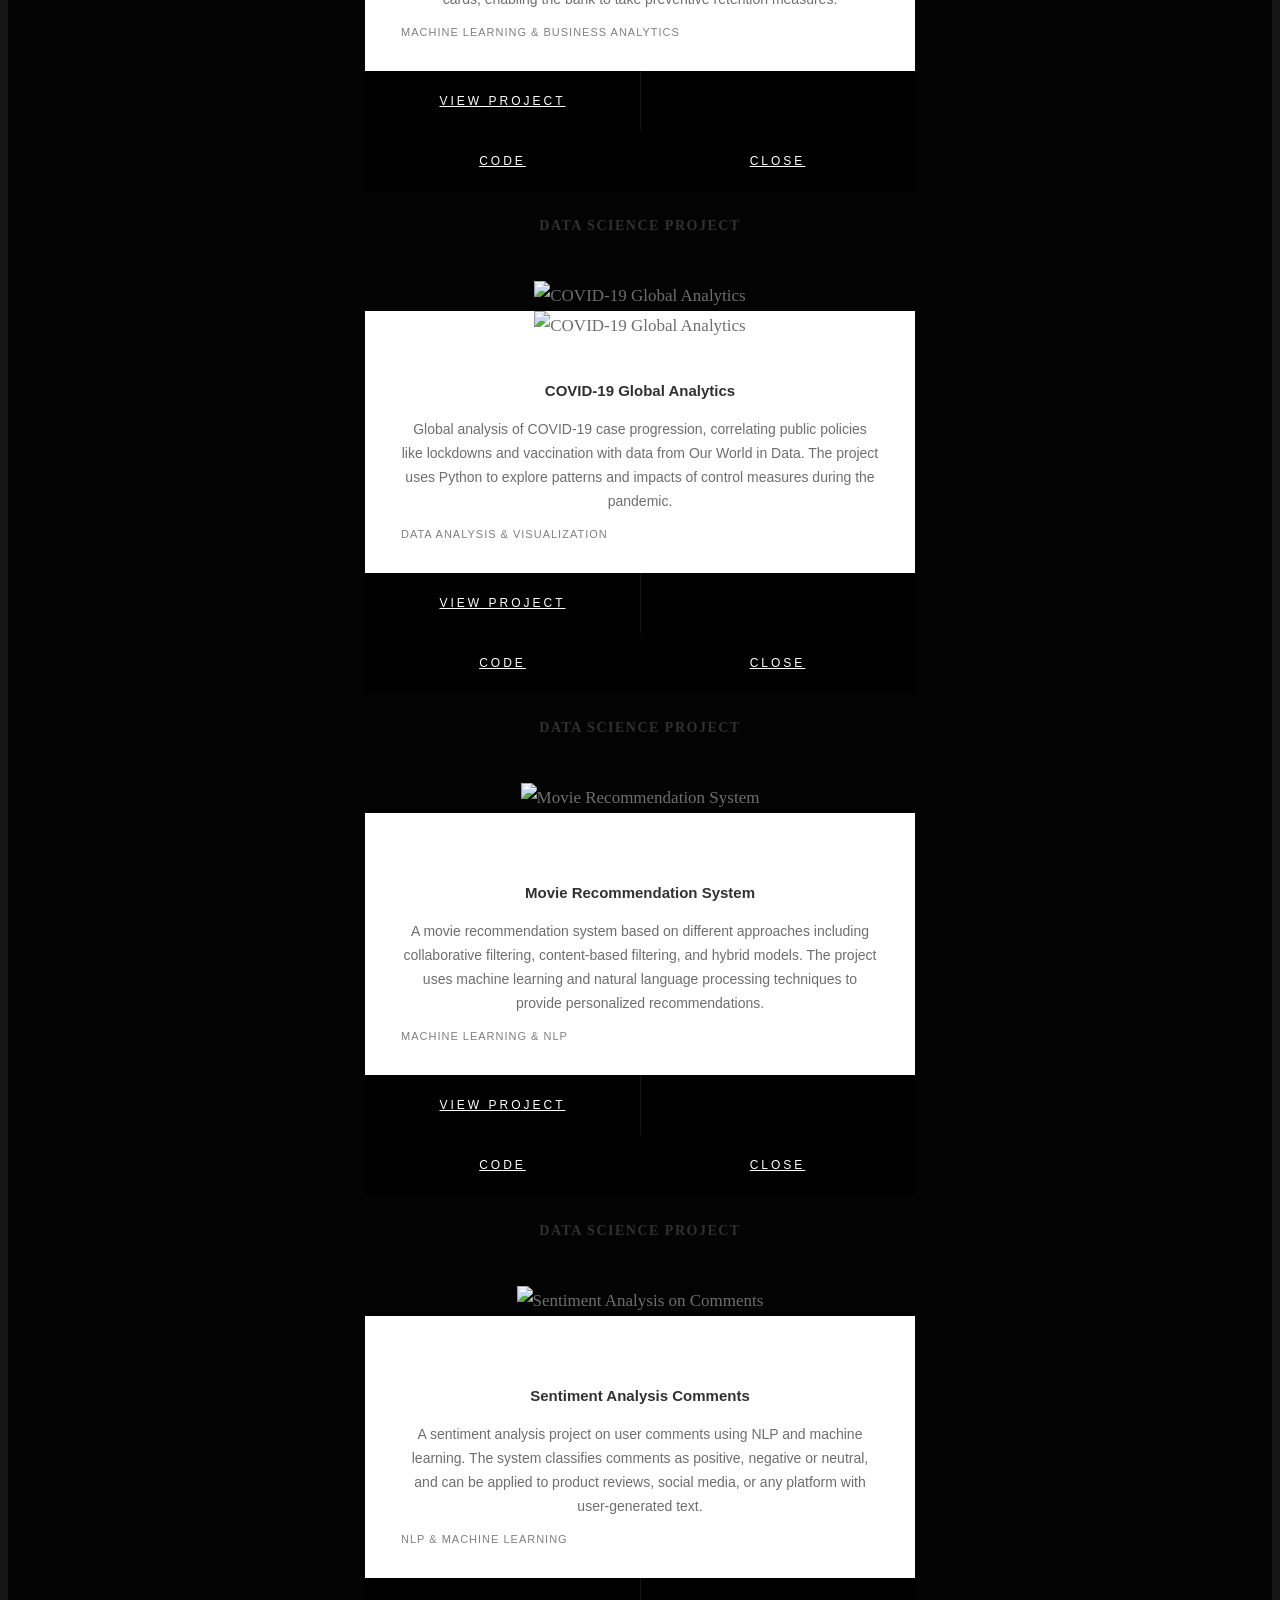
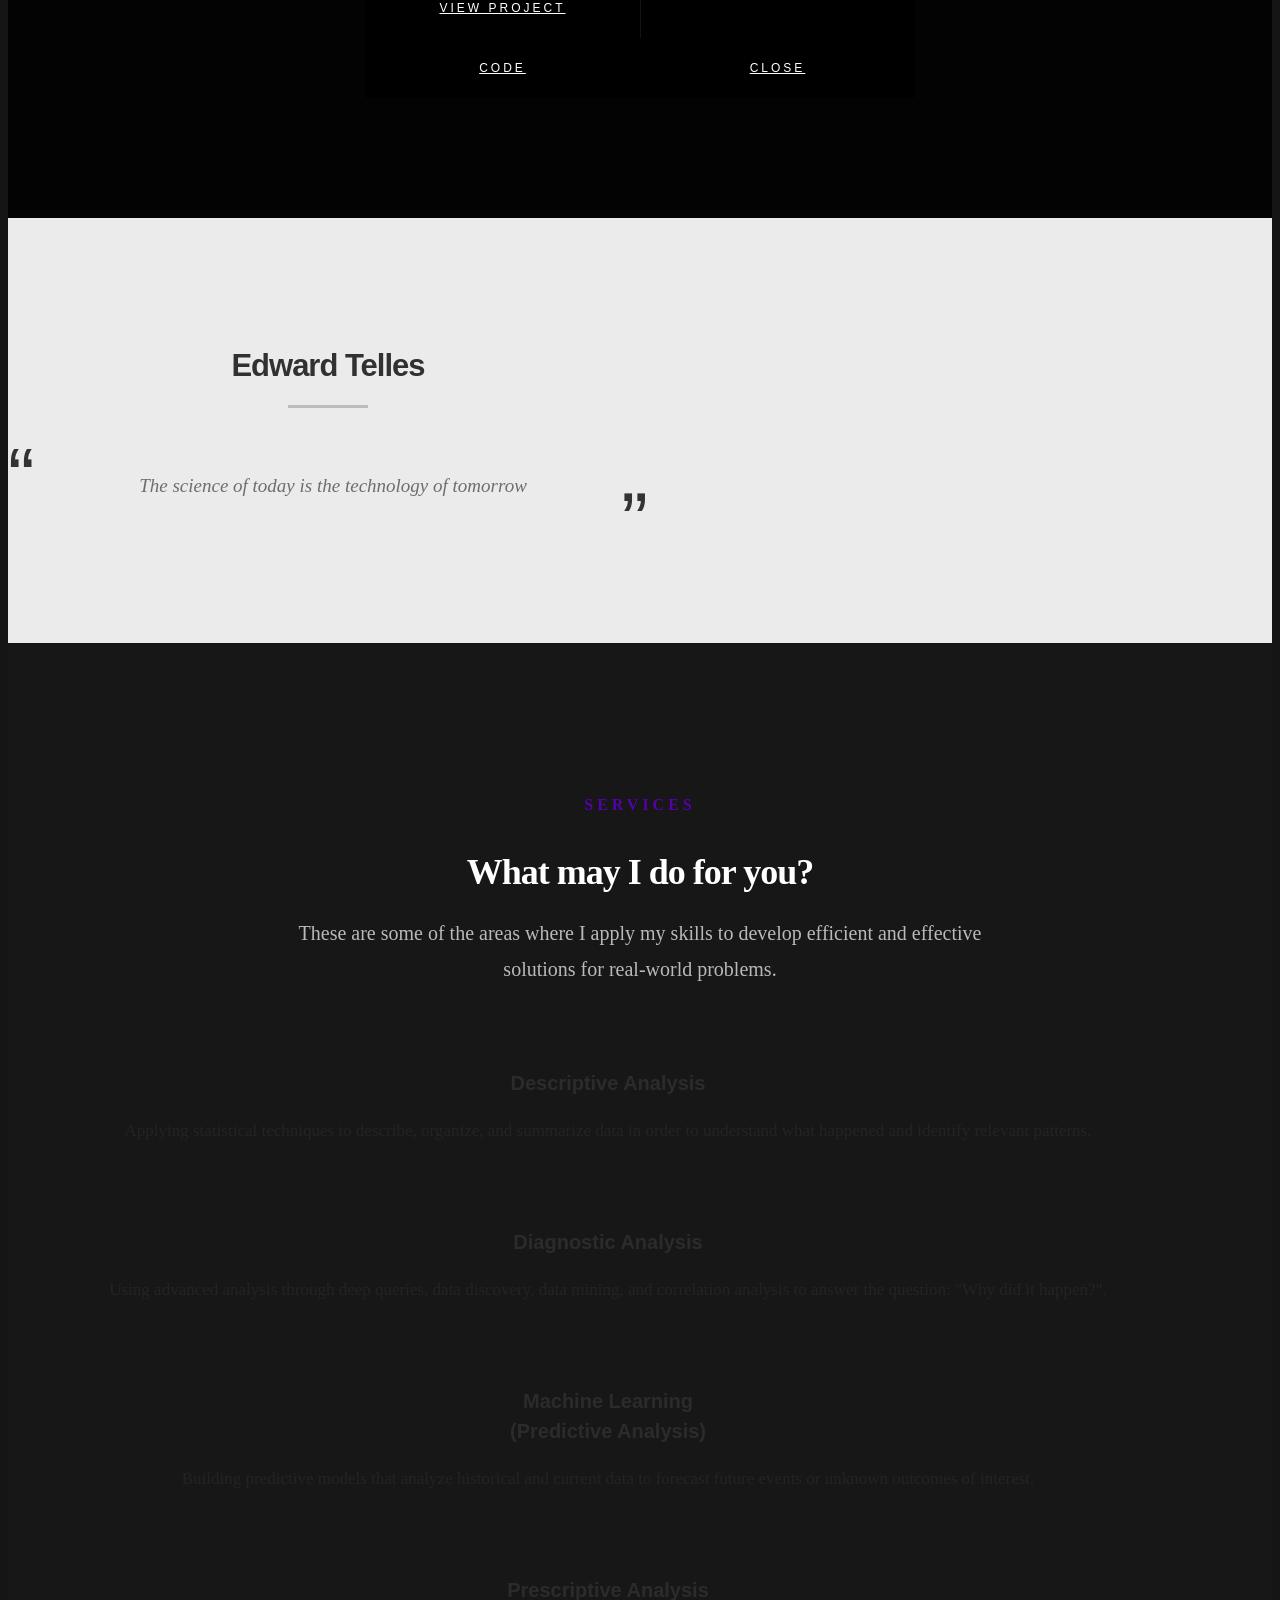
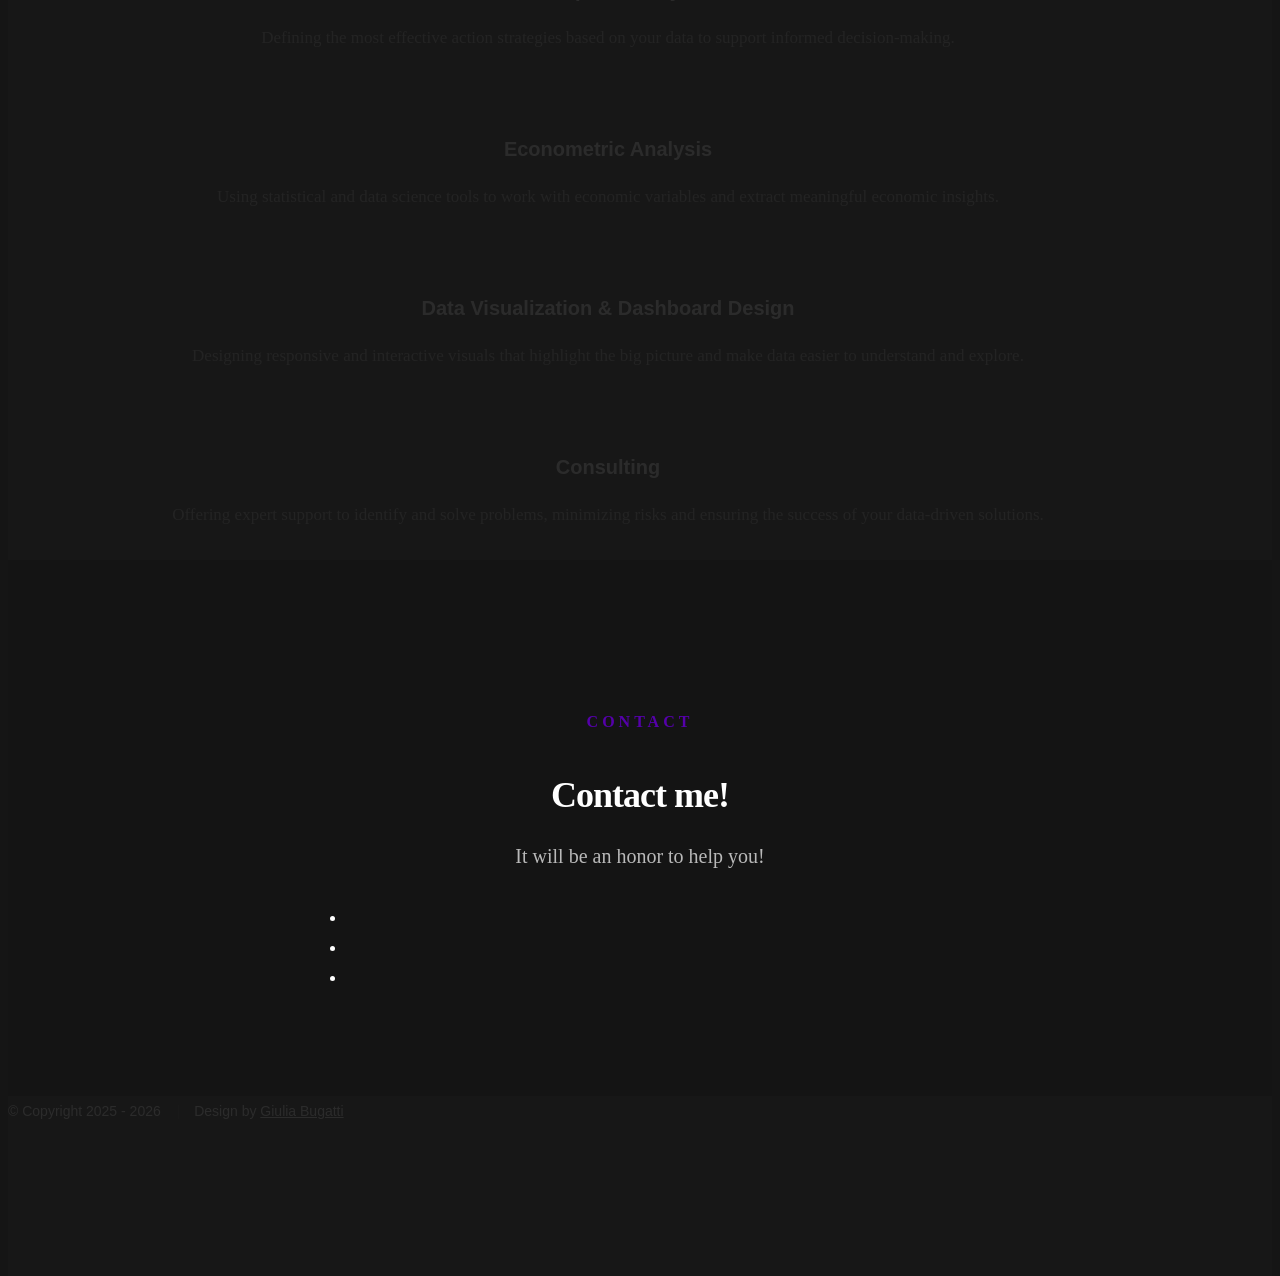
==== commit a51b183c: "Update index.html" ====
--- a/index.html
+++ b/index.html
@@ -694,7 +694,7 @@
    			<p class="lead">
    				It will be an honor to help you!
    			</p>
-<ul class="intro-social">        
+<ul class="intro-social2">        
          <li><a href="mailto:giuliabugatti02@gmail.com"><i class="fas fa-envelope"></i></a></li>
          <li><a href="https://github.com/giuliabugatti09"><i class="fab fa-github"></i></a></li>
          <li><a href="https://www.linkedin.com/in/giulia-bugatti-fonseca-226955267/"><i class="fab fa-linkedin"></i></a></li>
--- a/css/main.css
+++ b/css/main.css
@@ -1127,10 +1127,8 @@
 	font: 0/0 a;
 	text-shadow: none;
 	color: transparent;
-	width: 92px;
+	width: 65px;
 	height: 15px;
-	background: url("../images/logo.png") no-repeat center;
-	background-size: 92px 15px;
 }
 
 /**
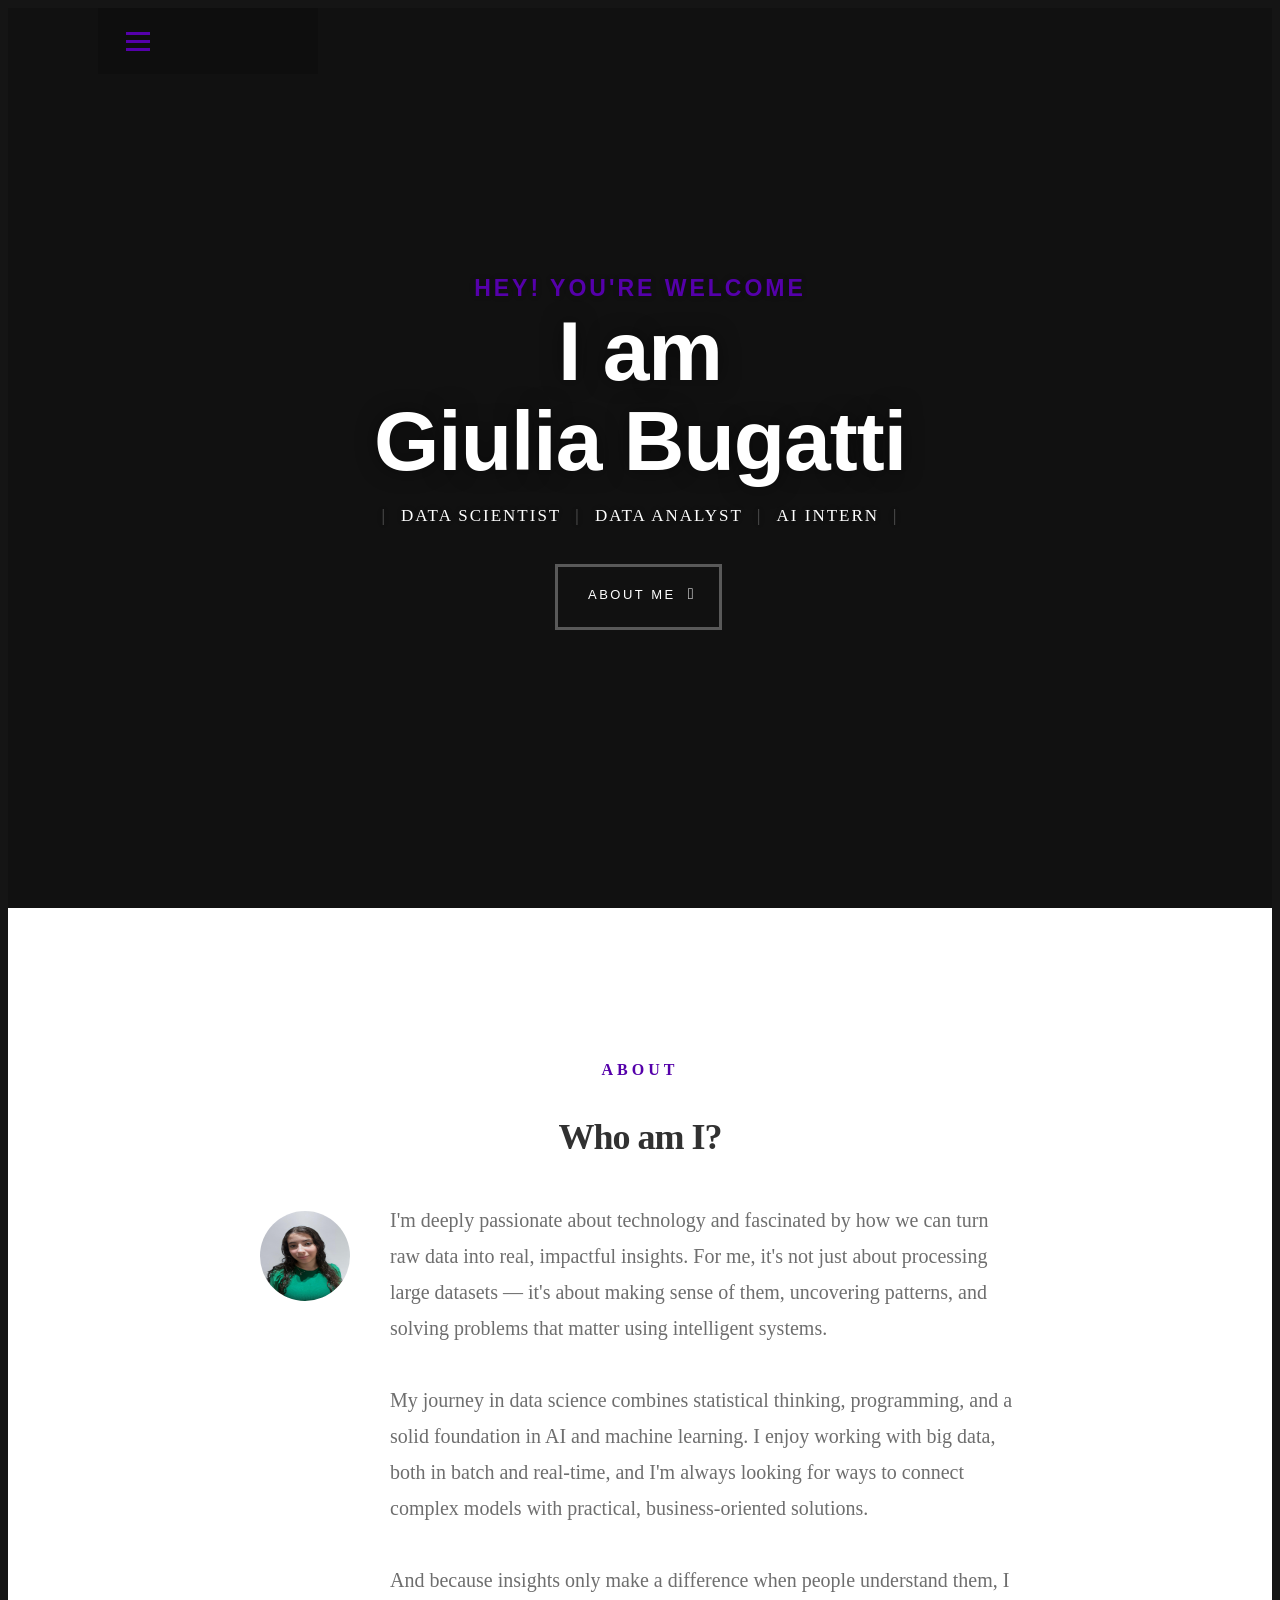
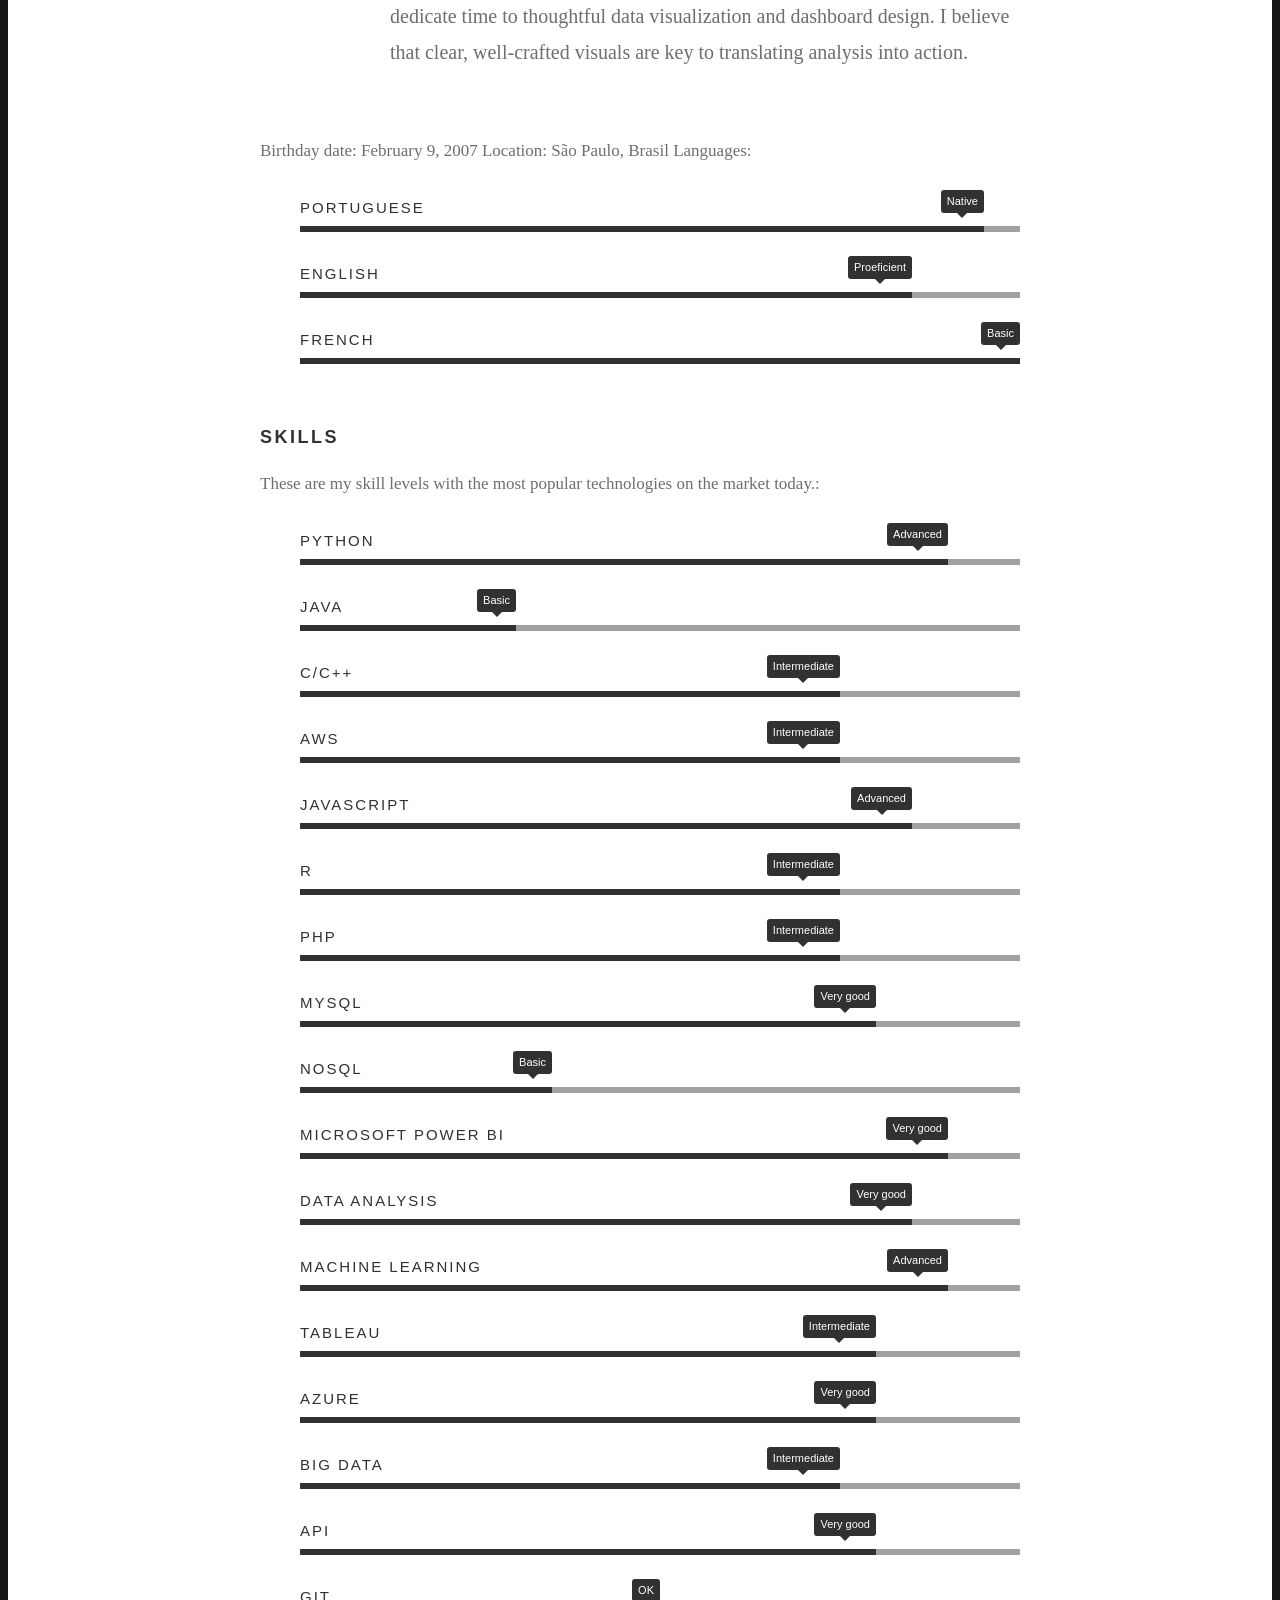
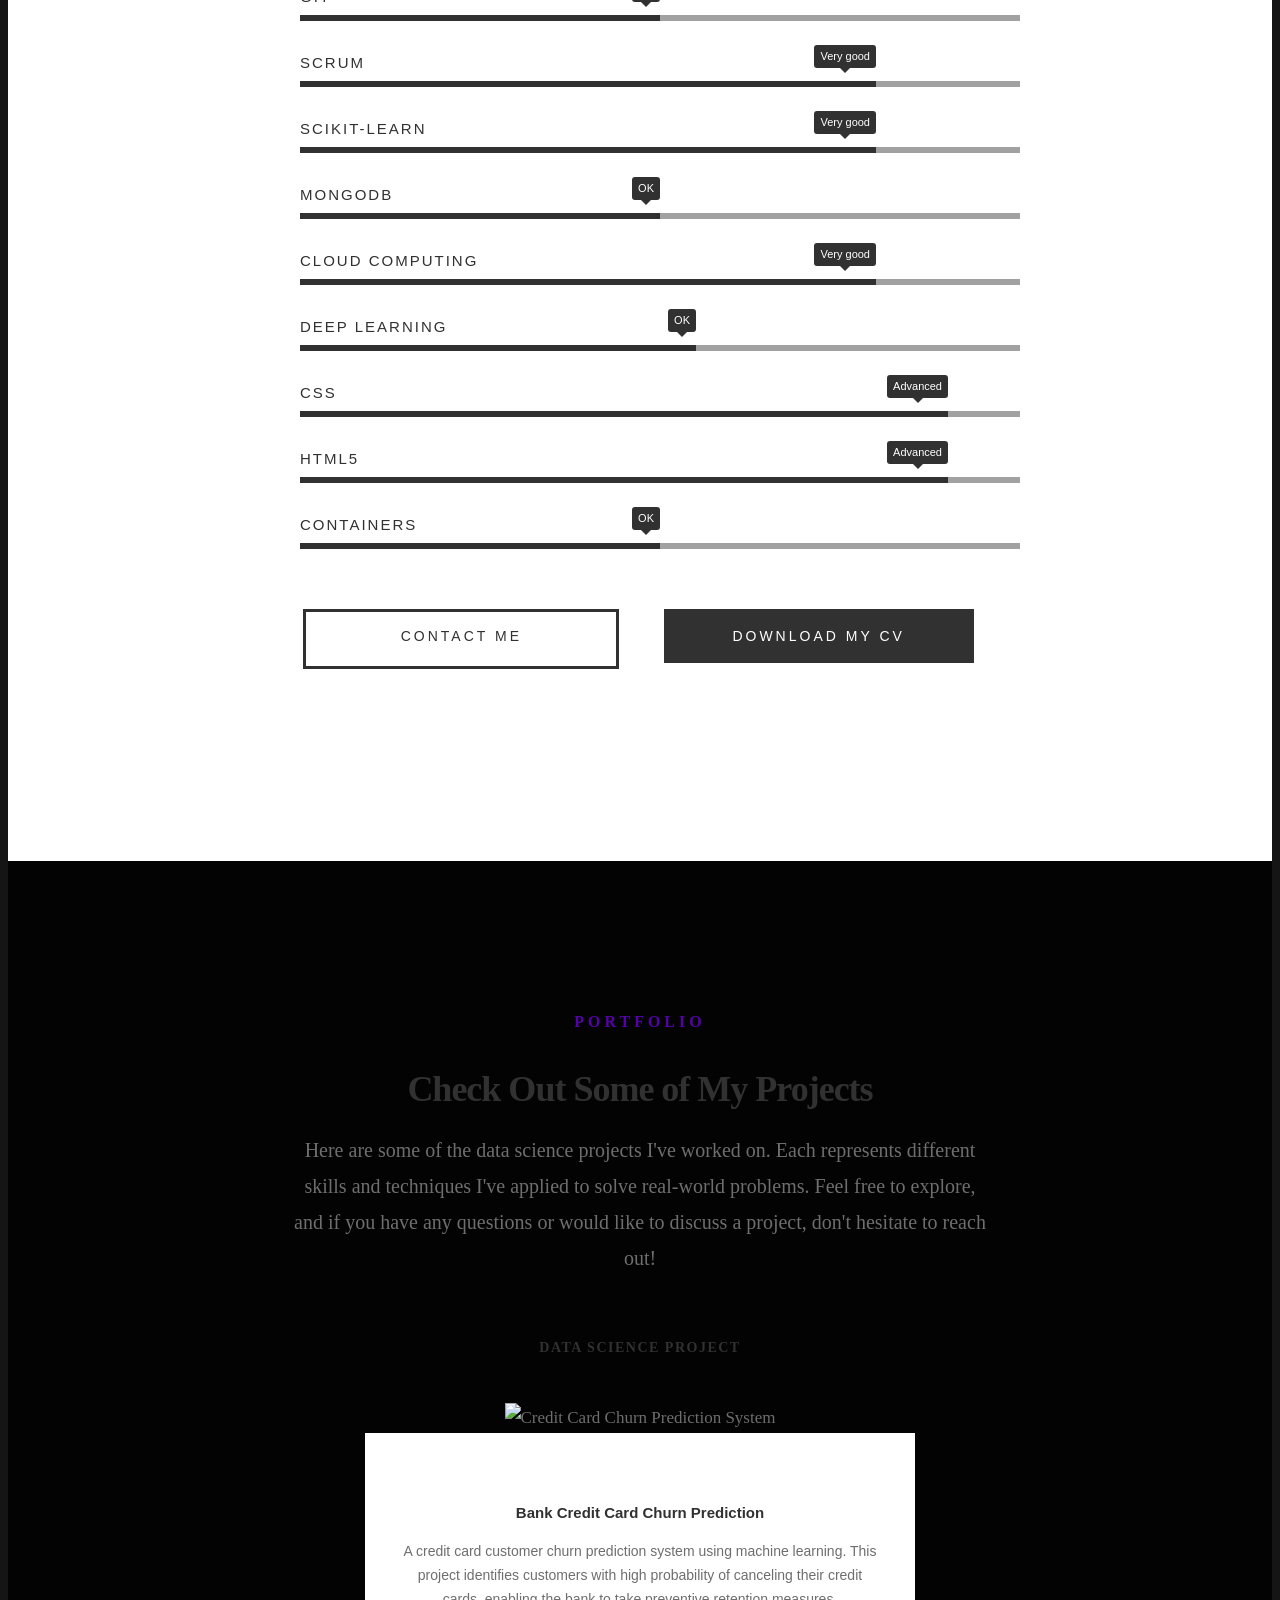
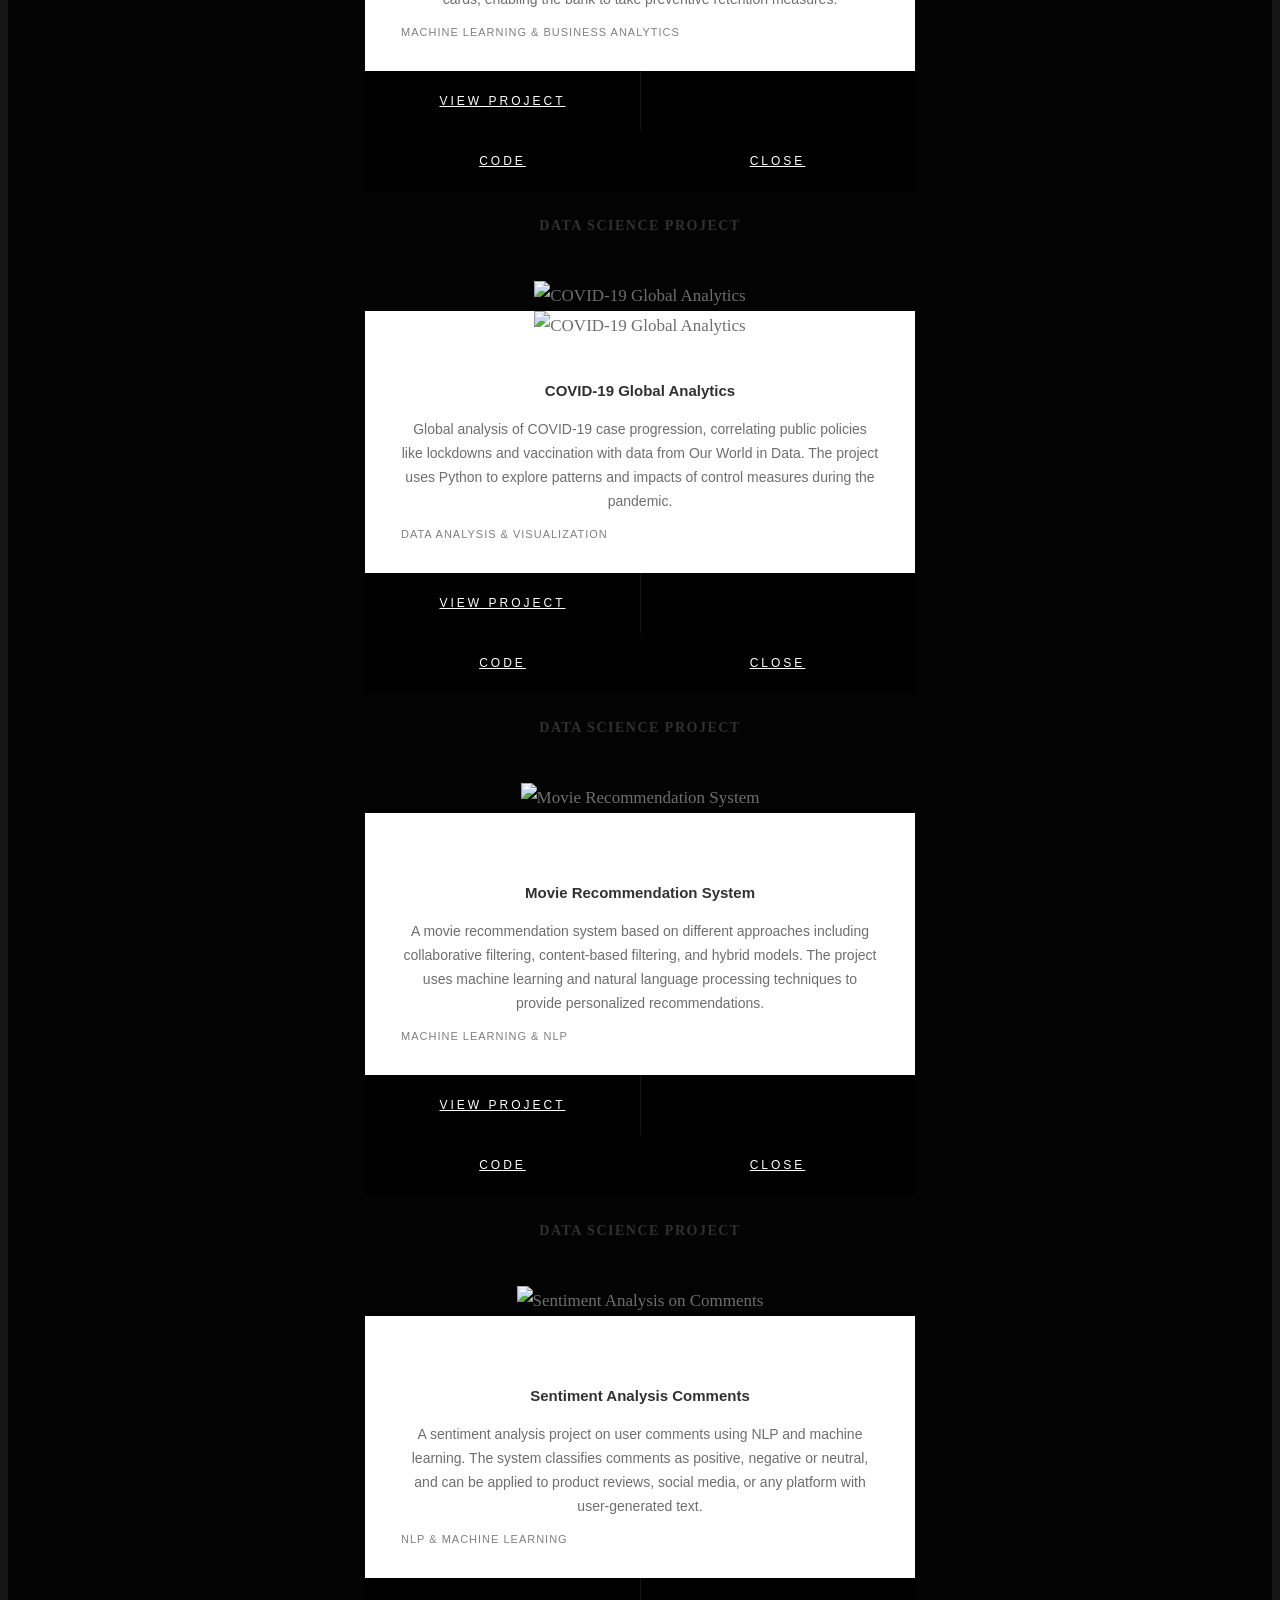
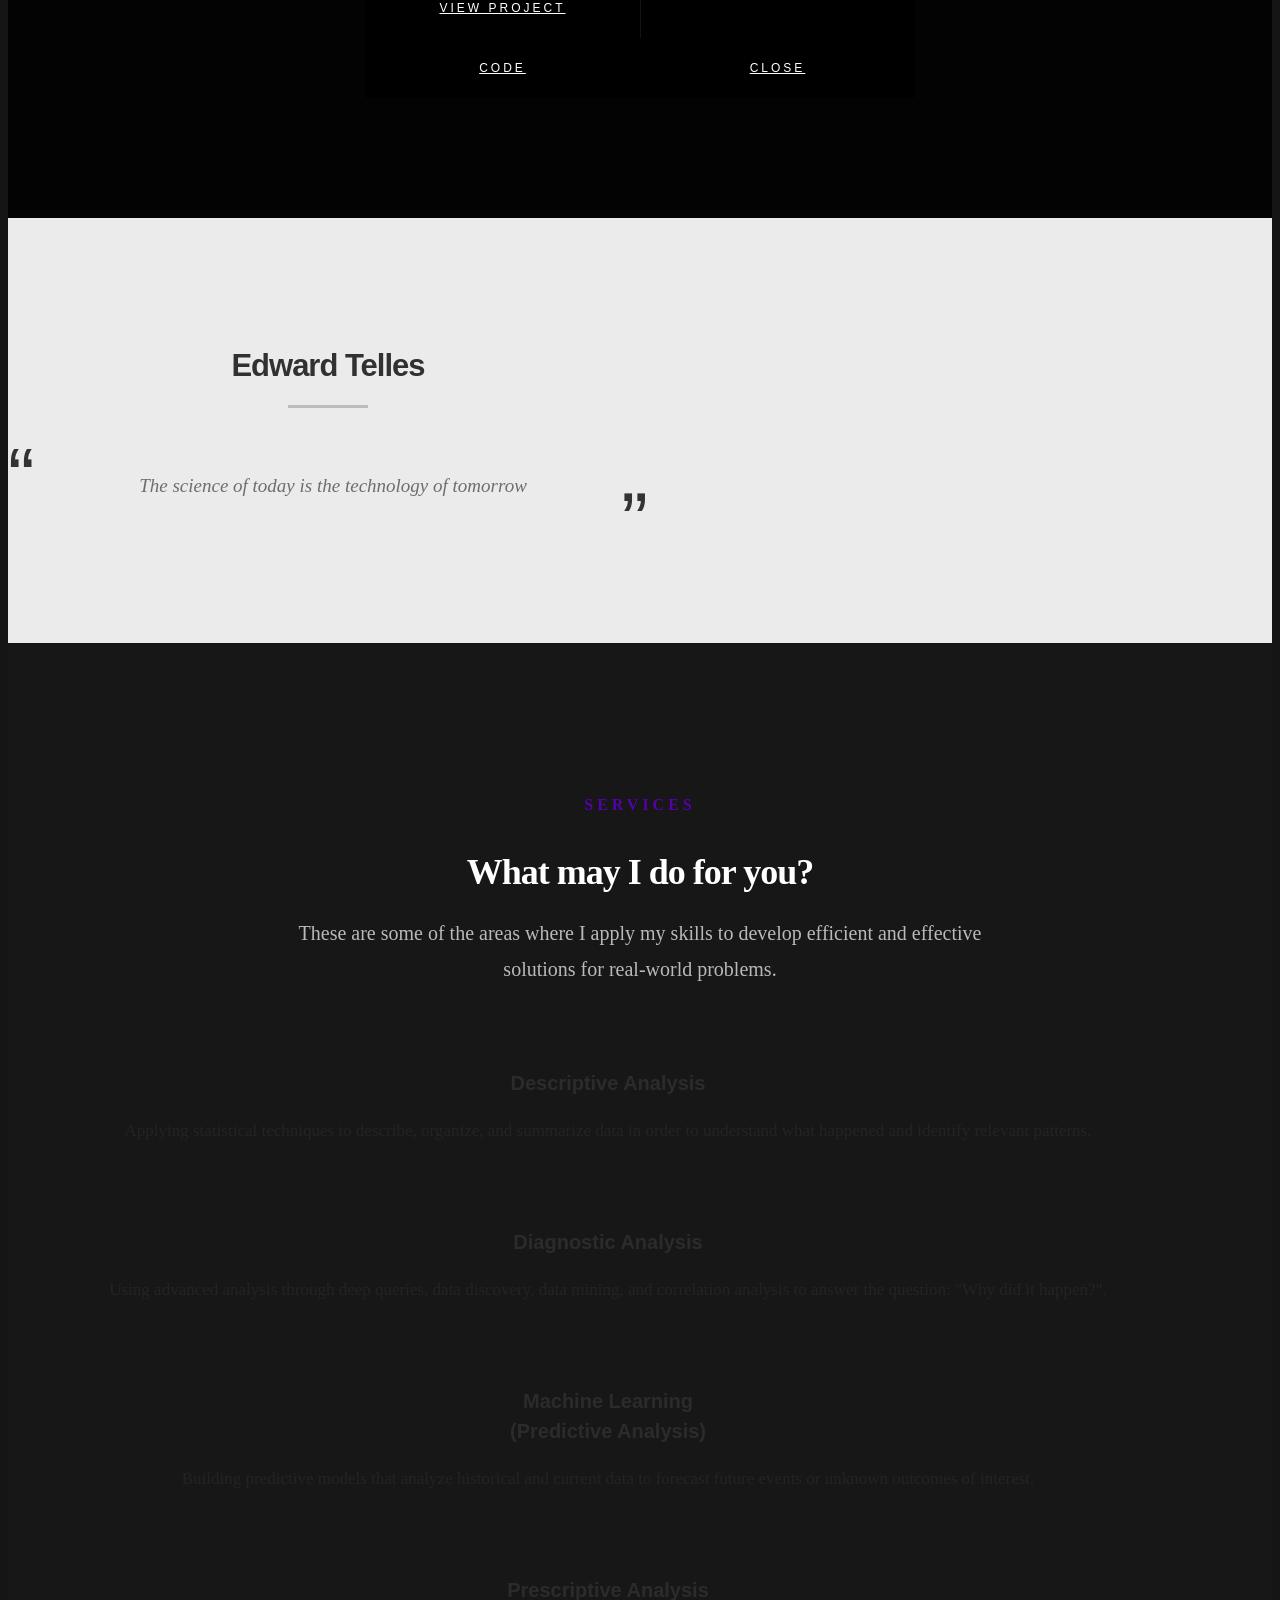
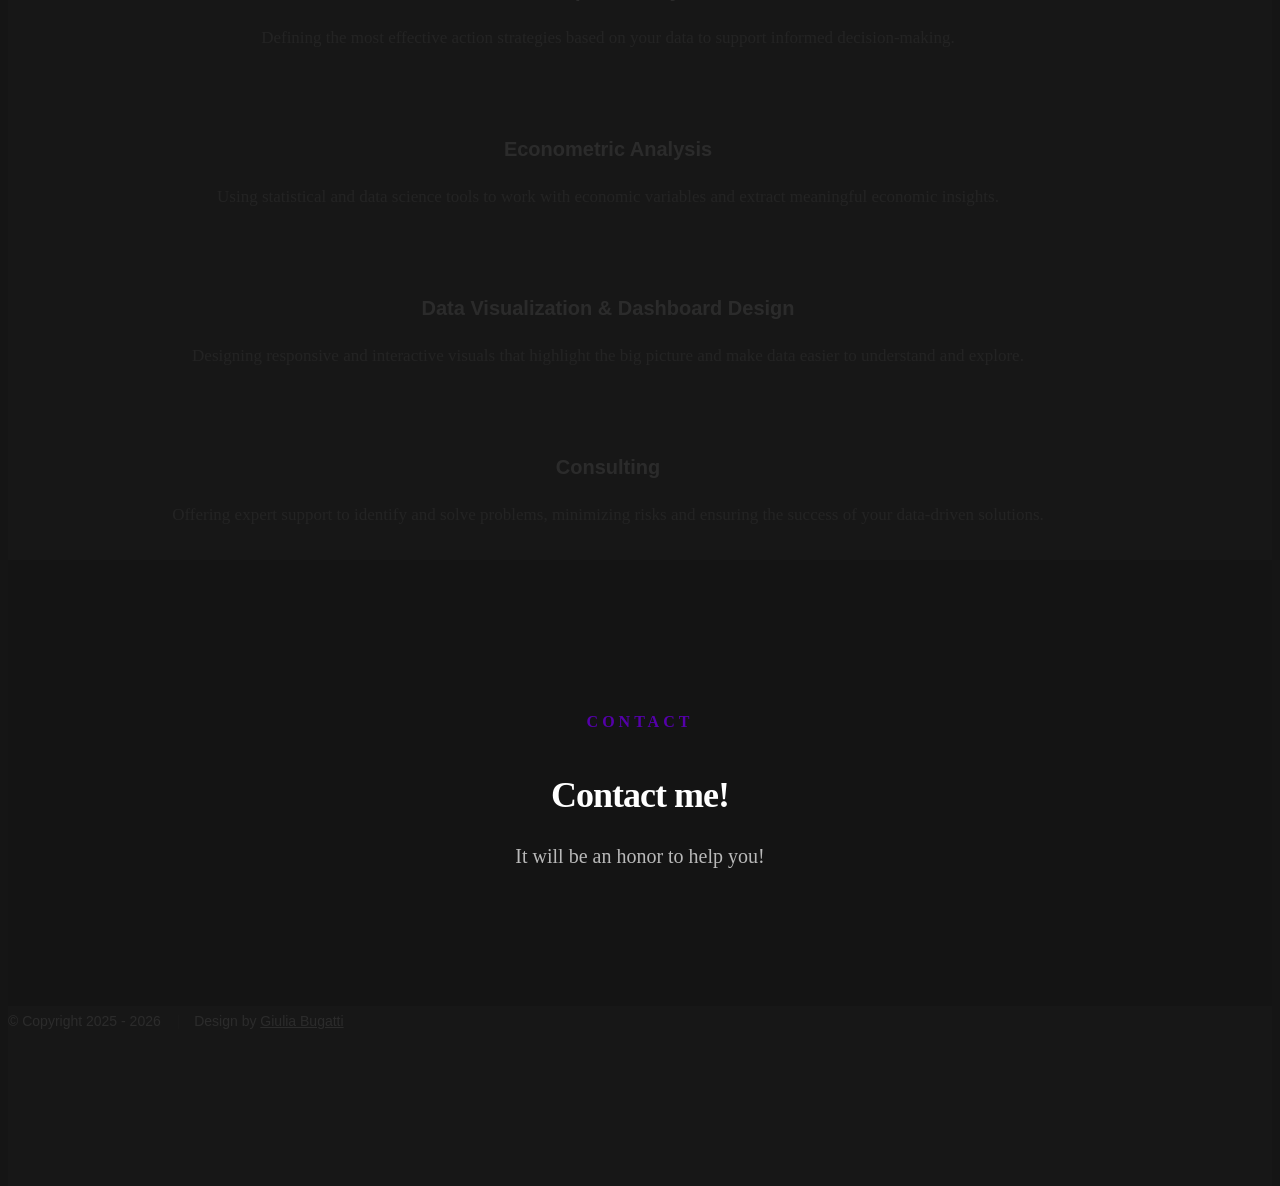
==== commit 99b47098: "Update index.html" ====
--- a/index.html
+++ b/index.html
@@ -158,6 +158,8 @@
 
    					<strong>Birthday date:</strong>
    					<span>February 9, 2007</span>
+					<strong>Location:</strong>
+   					<span>São Paulo, Brasil</span>
    				
    					
 				
@@ -195,7 +197,7 @@
 			  	<div>
 					<ul class="skill-bars">
 	 				   <li>
-					   	<div class="progress percent25"><span>Basic</span></div>
+					   	<div class="progress percent33"><span>Basic</span></div>
 					   	<strong>French</strong>
 					   </li>
 				  	</ul>
--- a/css/main.css
+++ b/css/main.css
@@ -1429,6 +1429,27 @@
 .intro-social li a:hover, .intro-social li a:focus {
 	color: #5500aa;
 }
+.intro-social2 {
+	display: flex;
+	justify-content: center;
+	margin-top: 2rem;
+	padding: 0;
+	list-style: none;
+}
+
+.intro-social2 li {
+	margin: 0 10px;
+}
+
+.intro-social2 i {
+	font-size: 2.5rem;
+	color: #fff;
+	transition: color 0.3s;
+}
+
+.intro-social2 li a:hover i {
+	color: #5500aa;
+}
 
 /**
  * responsive:
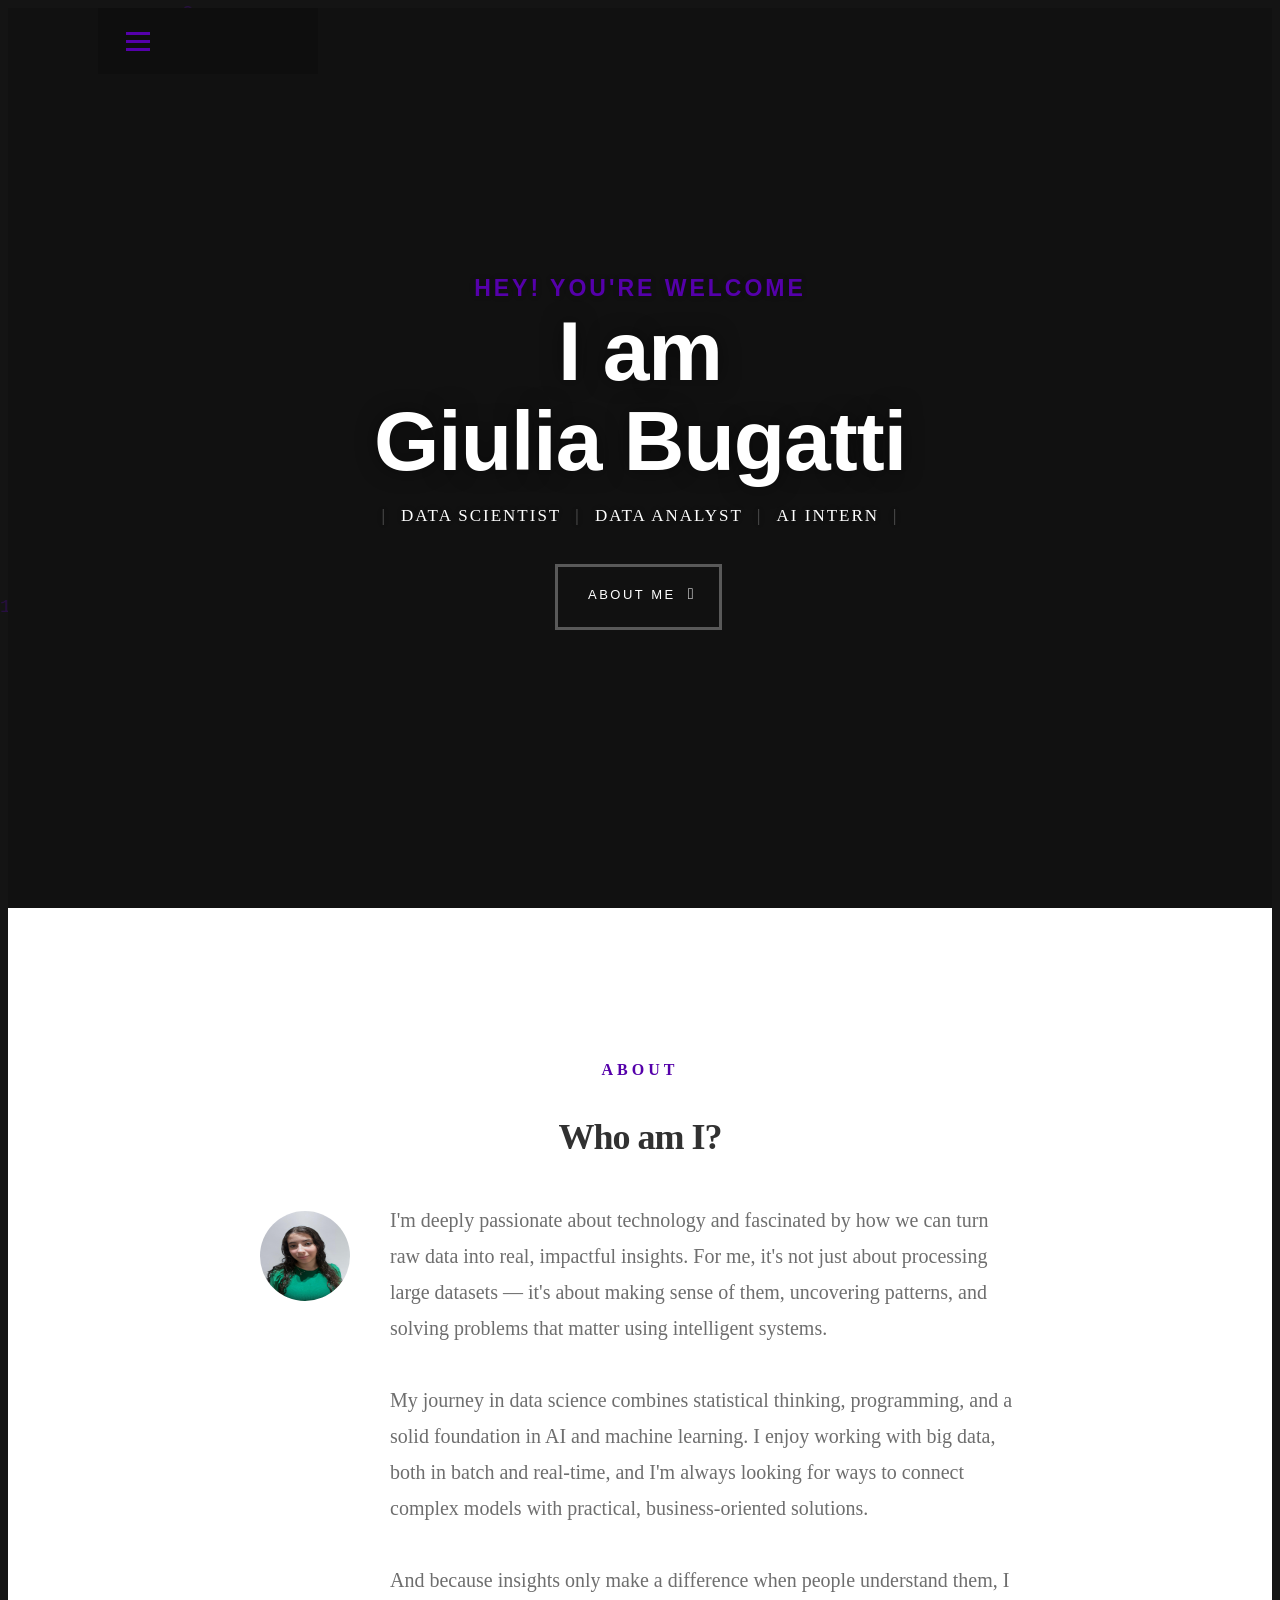
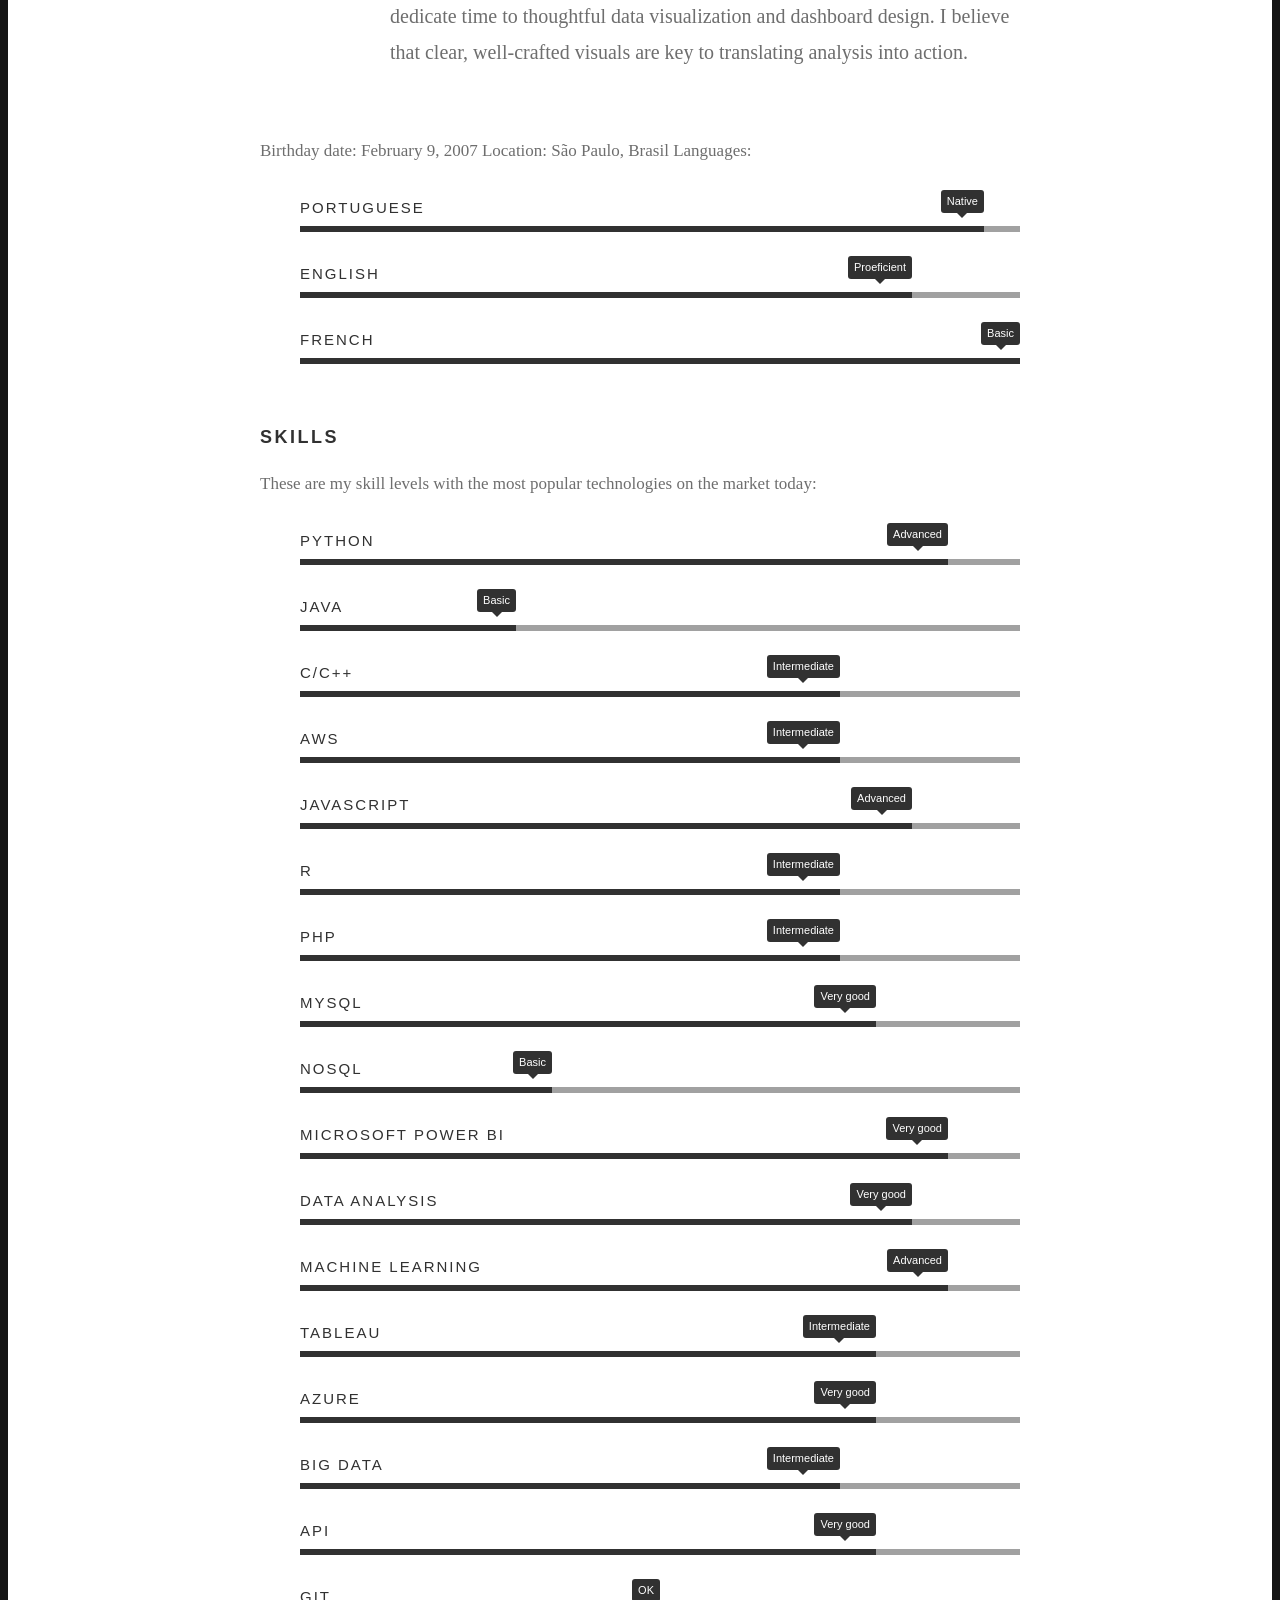
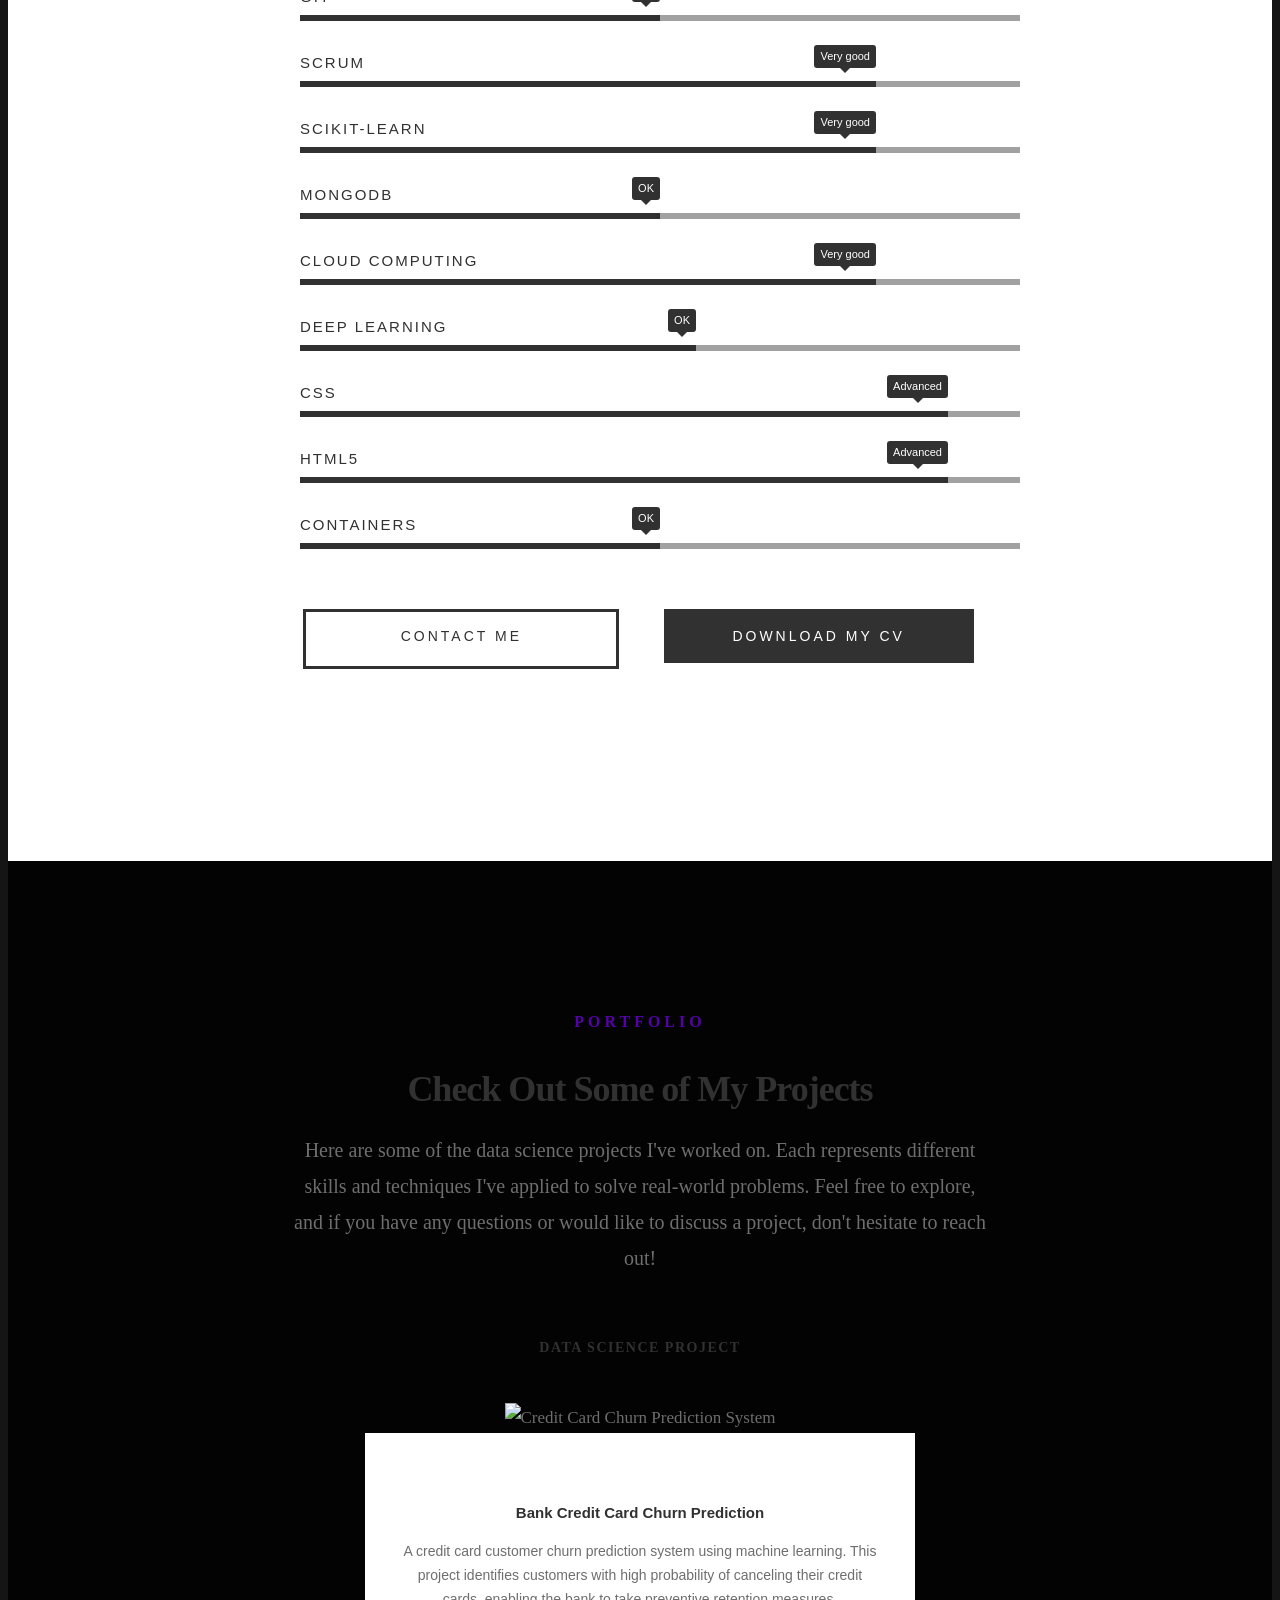
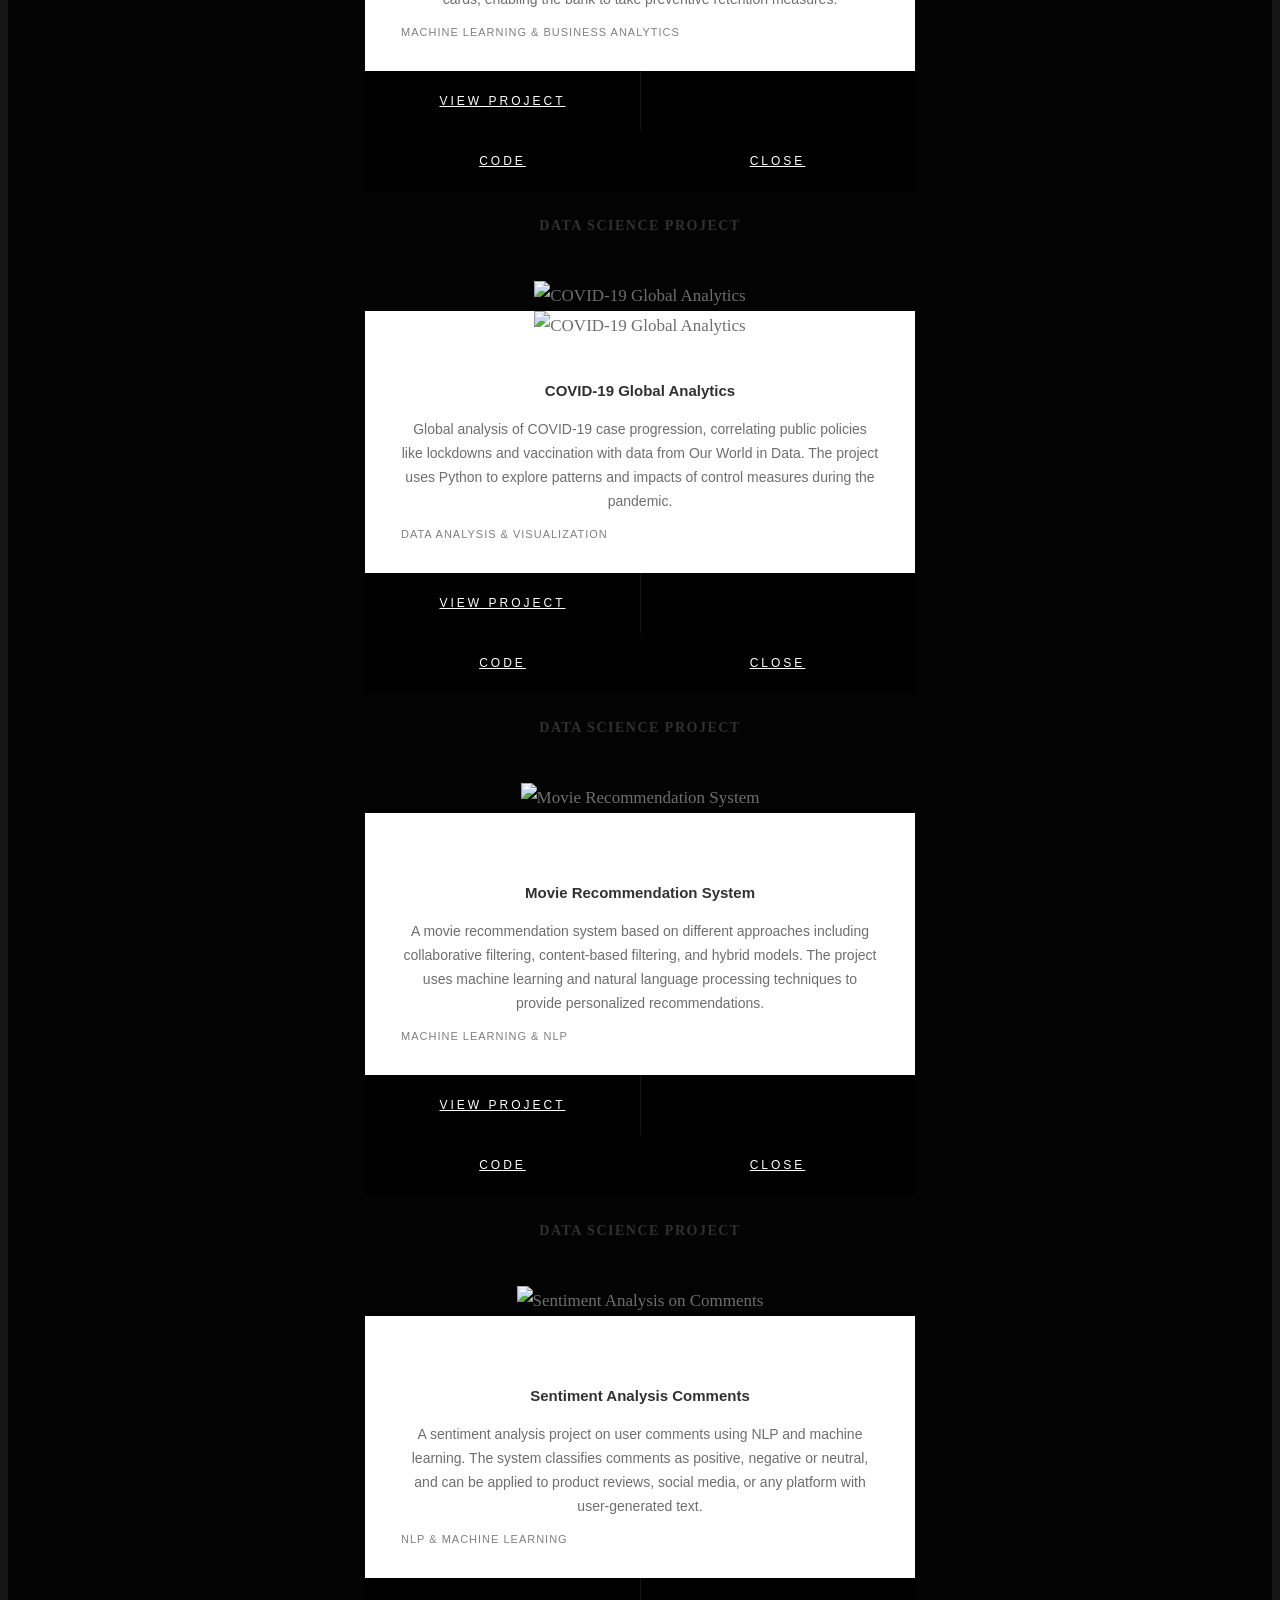
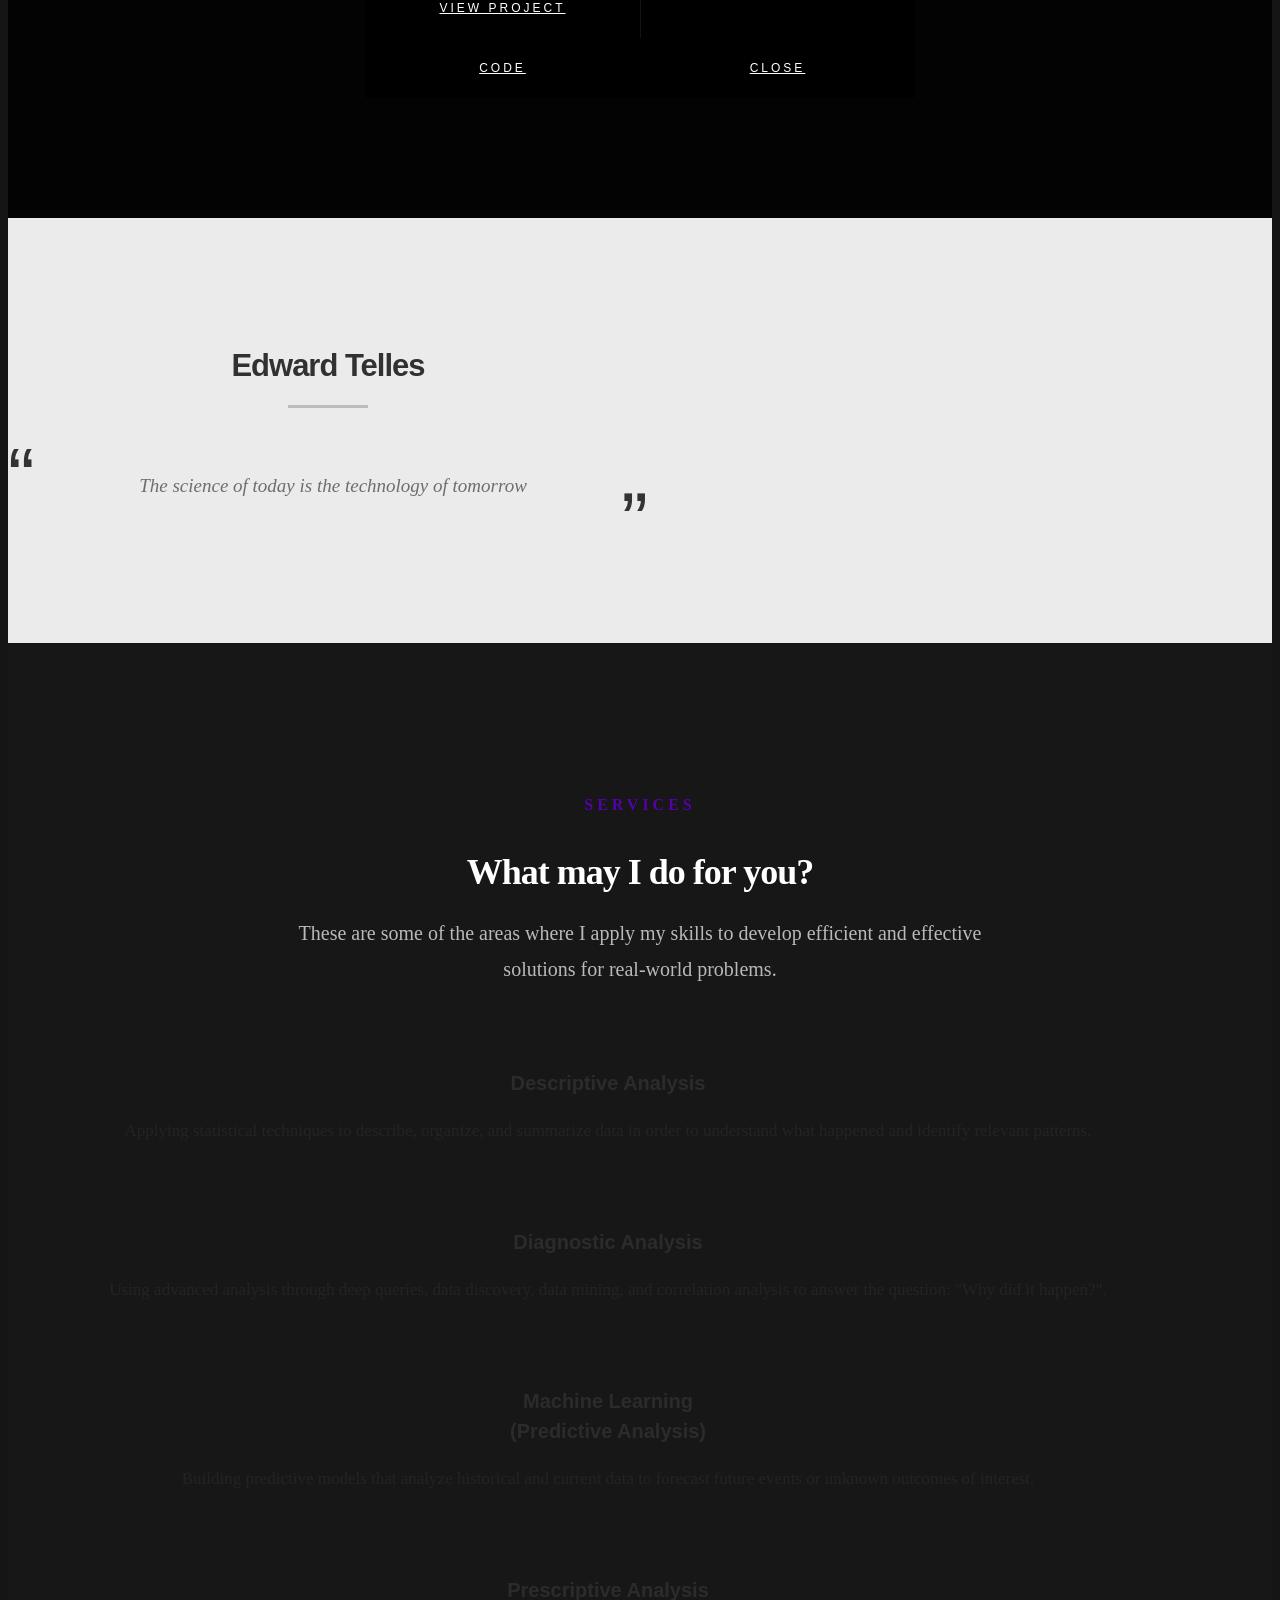
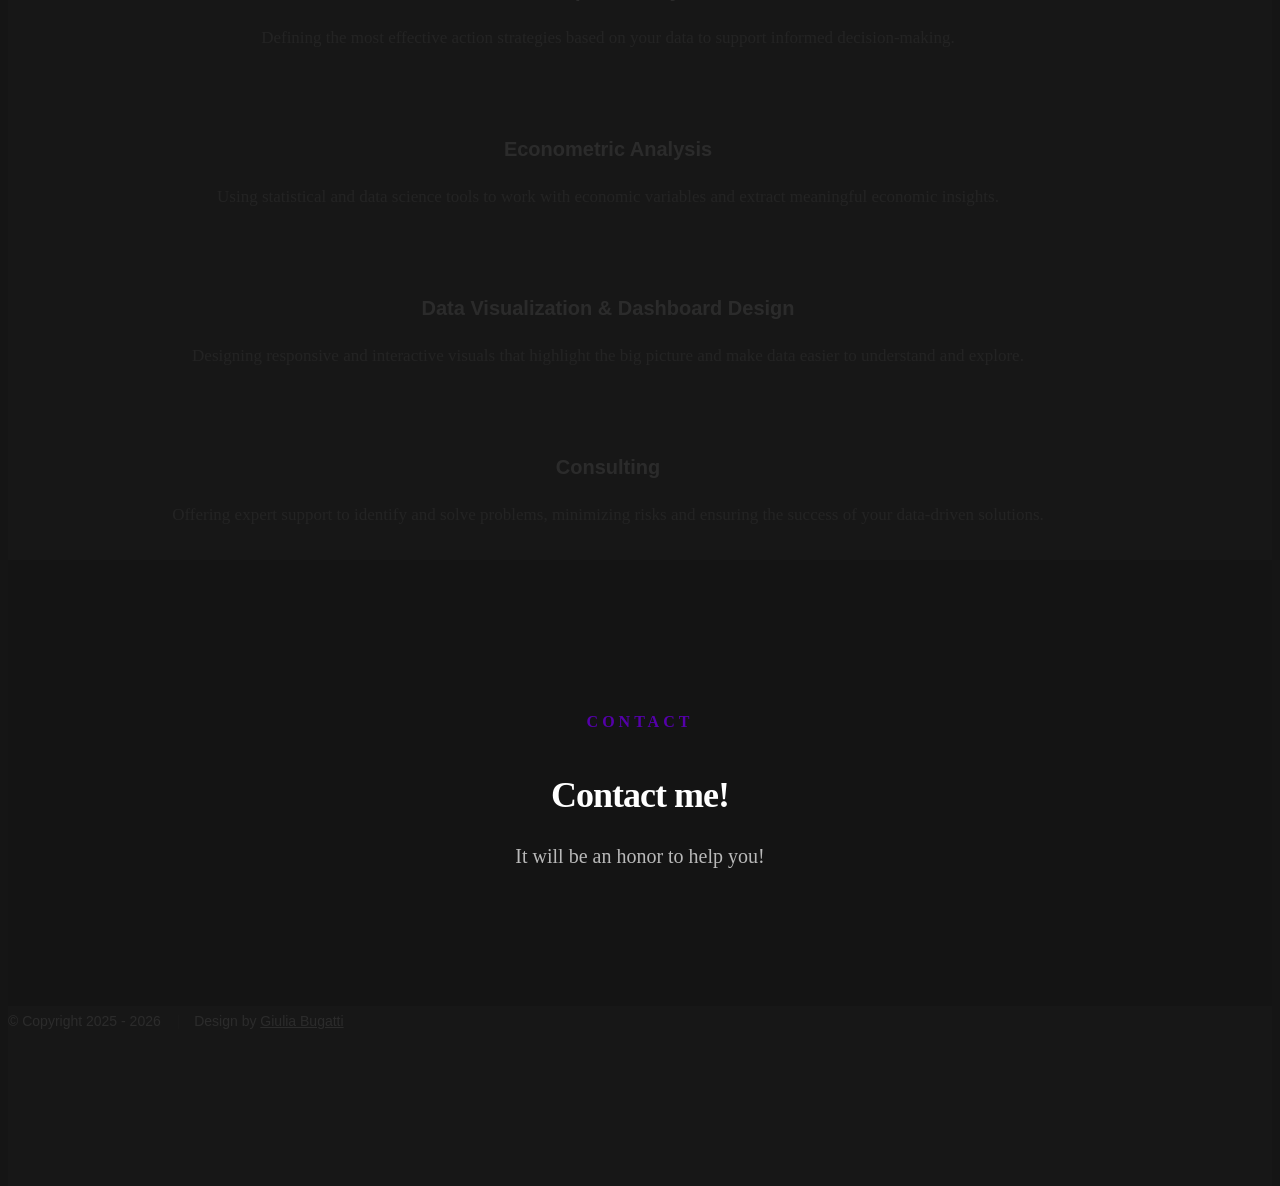
==== commit 0b483e2d: "Update index.html" ====
--- a/index.html
+++ b/index.html
@@ -213,7 +213,7 @@
 			
    			<h3> Skills </h3>
    			<p>
-   				These are my skill levels with the most popular technologies on the market today.:
+   				These are my skill levels with the most popular technologies on the market today:
    			</p>
 				
 			<div id="owl-slider-skills" class="owl-carousel skill-list">
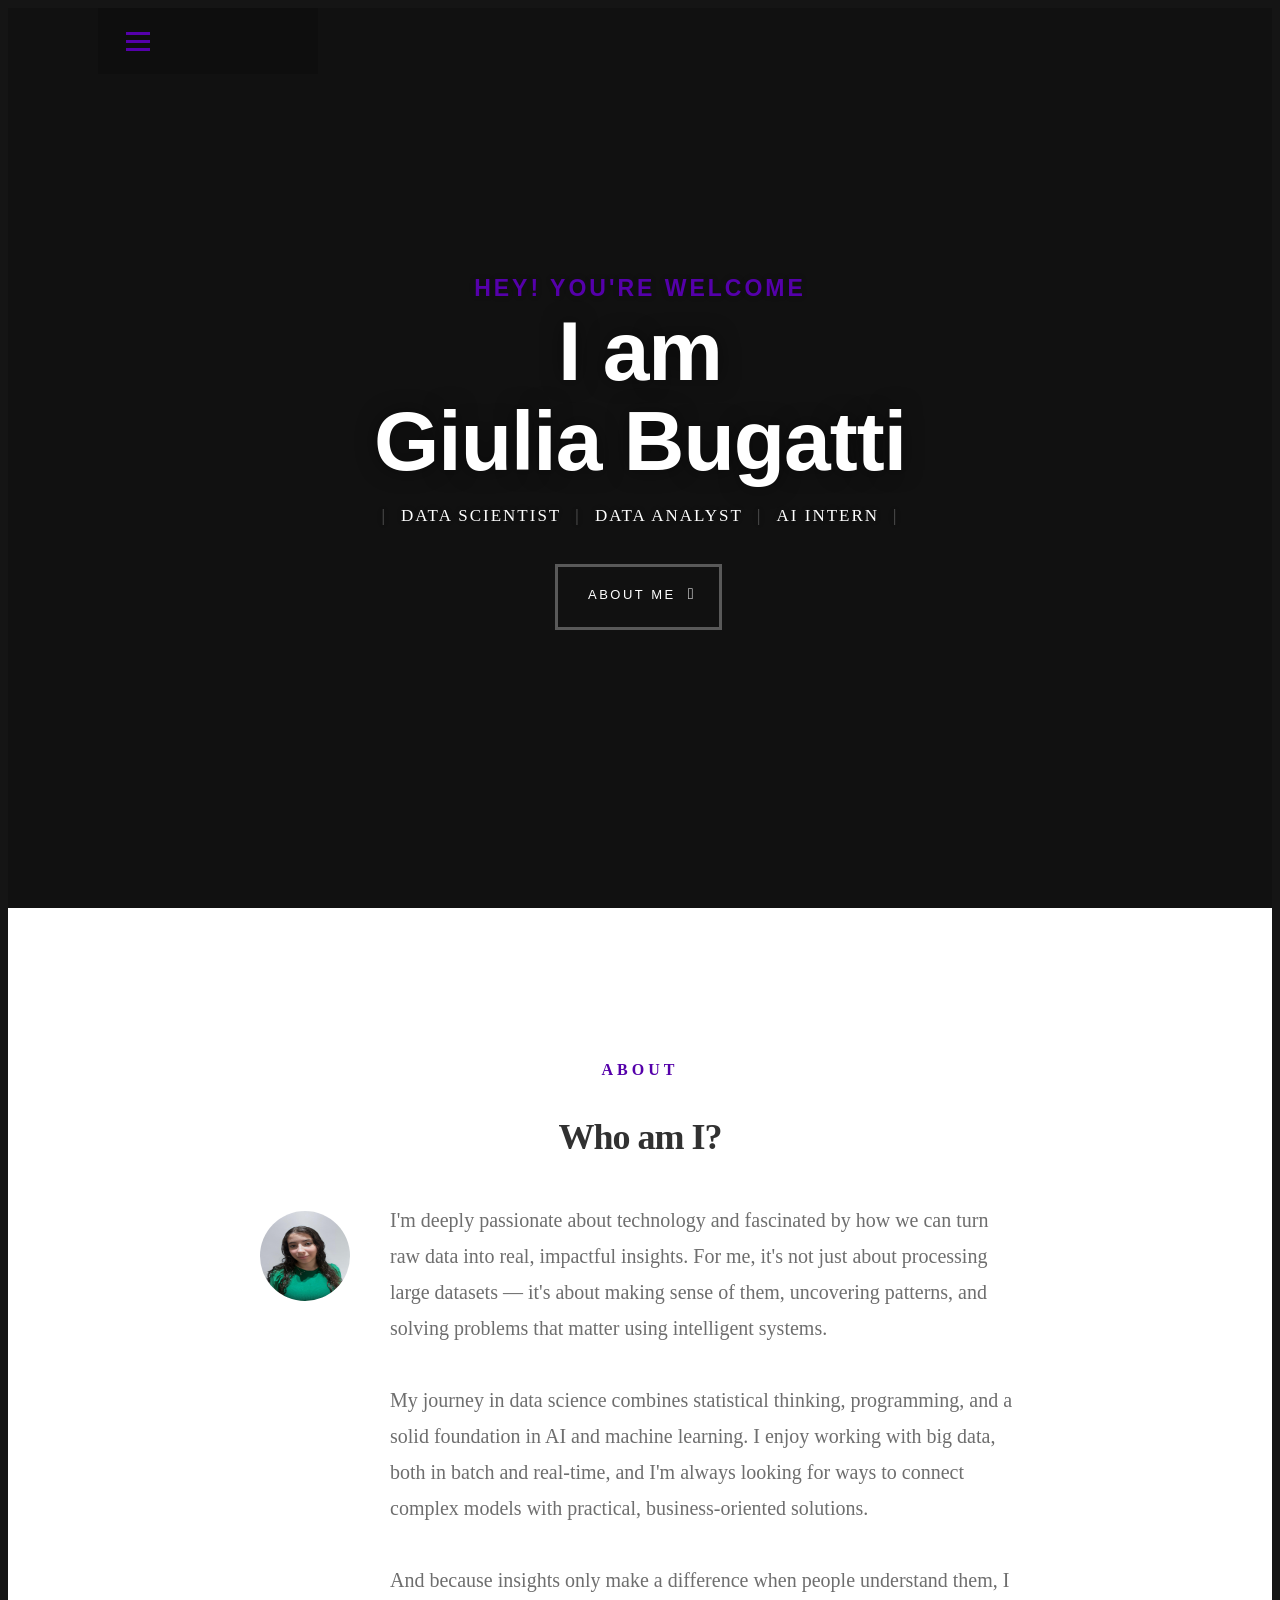
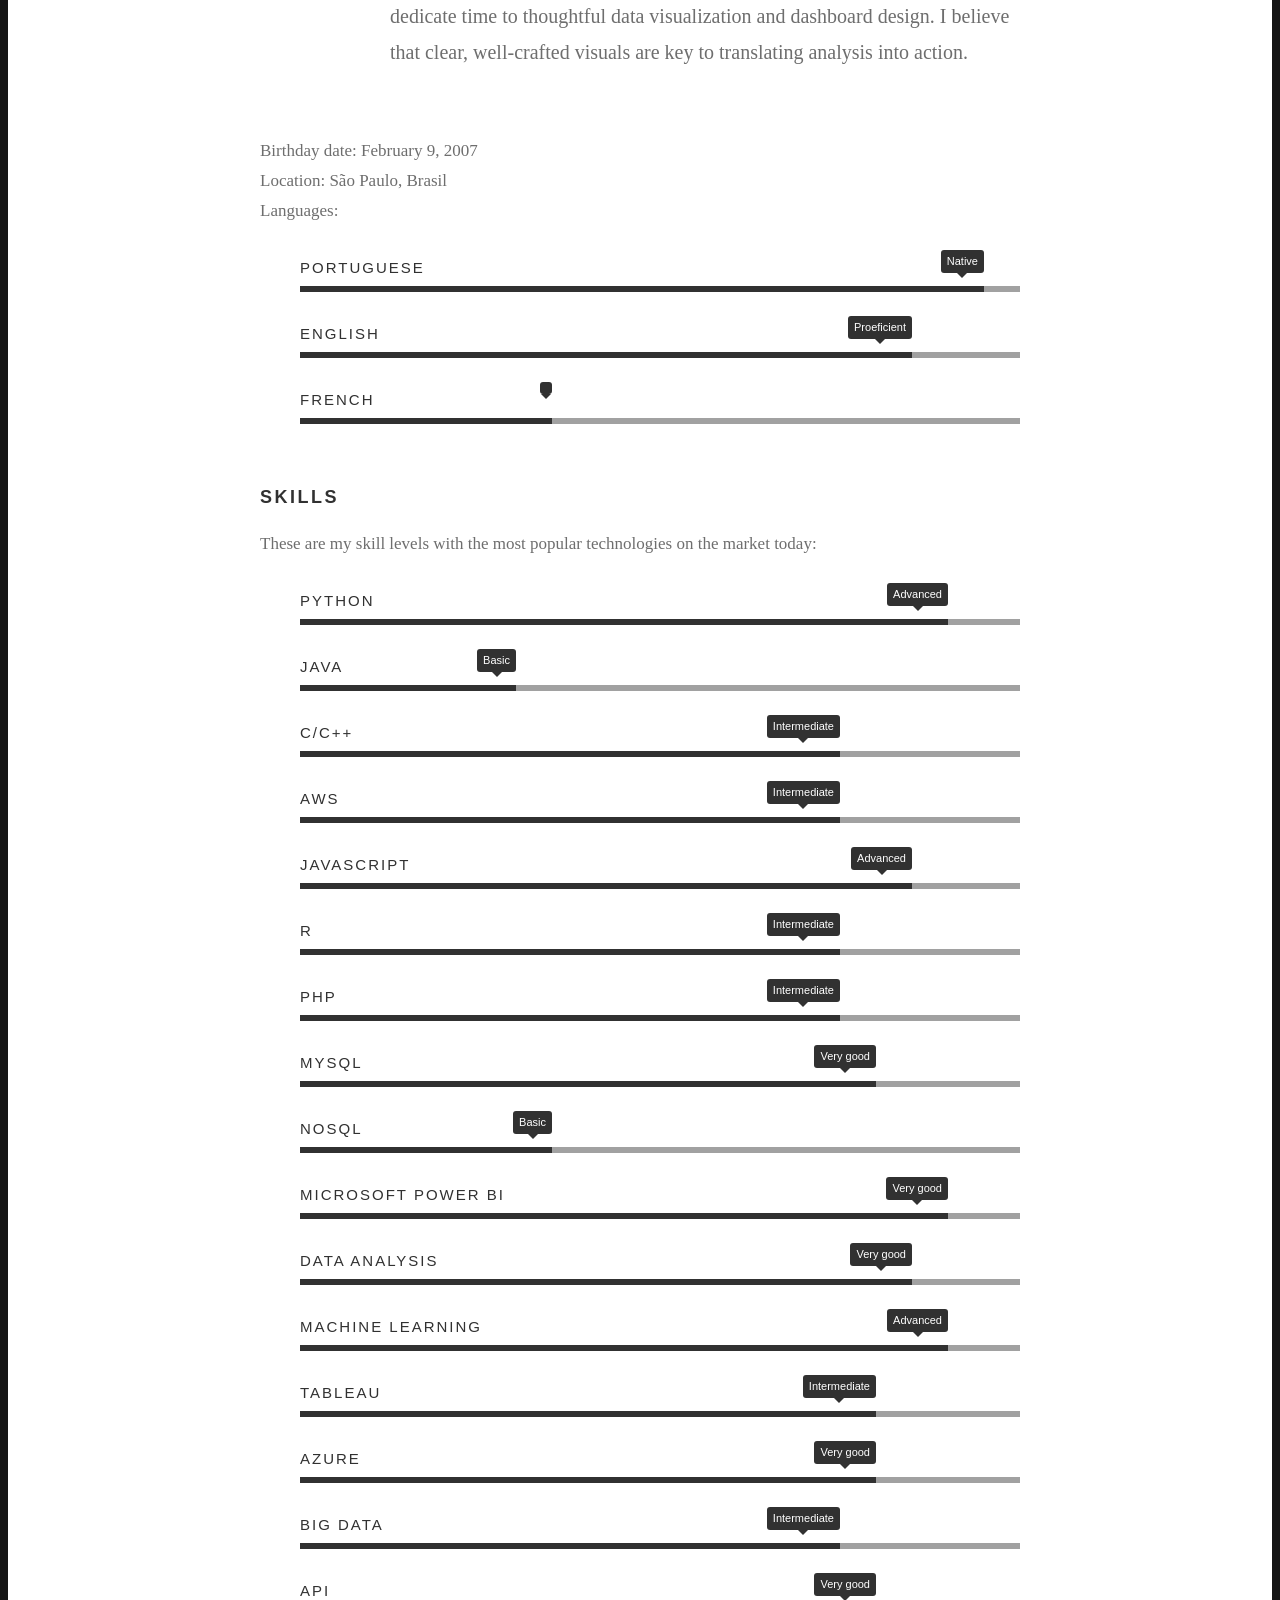
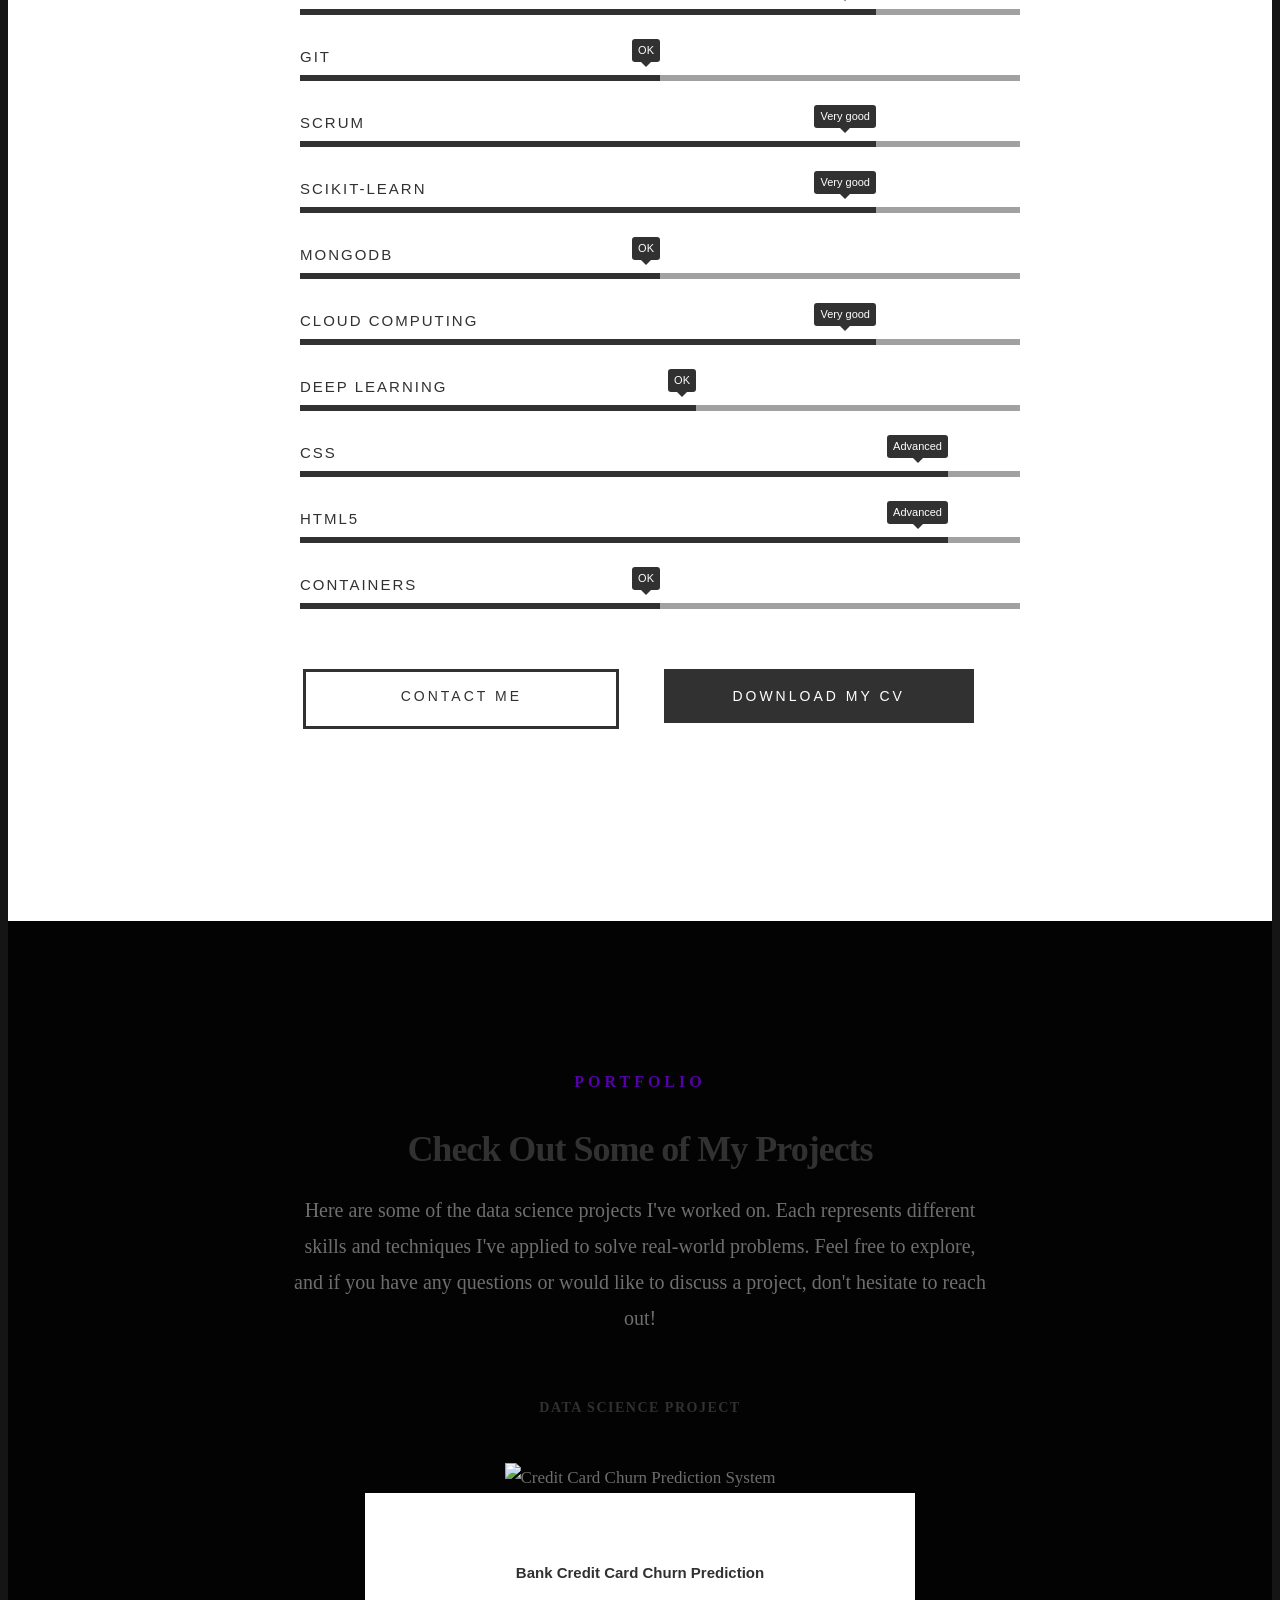
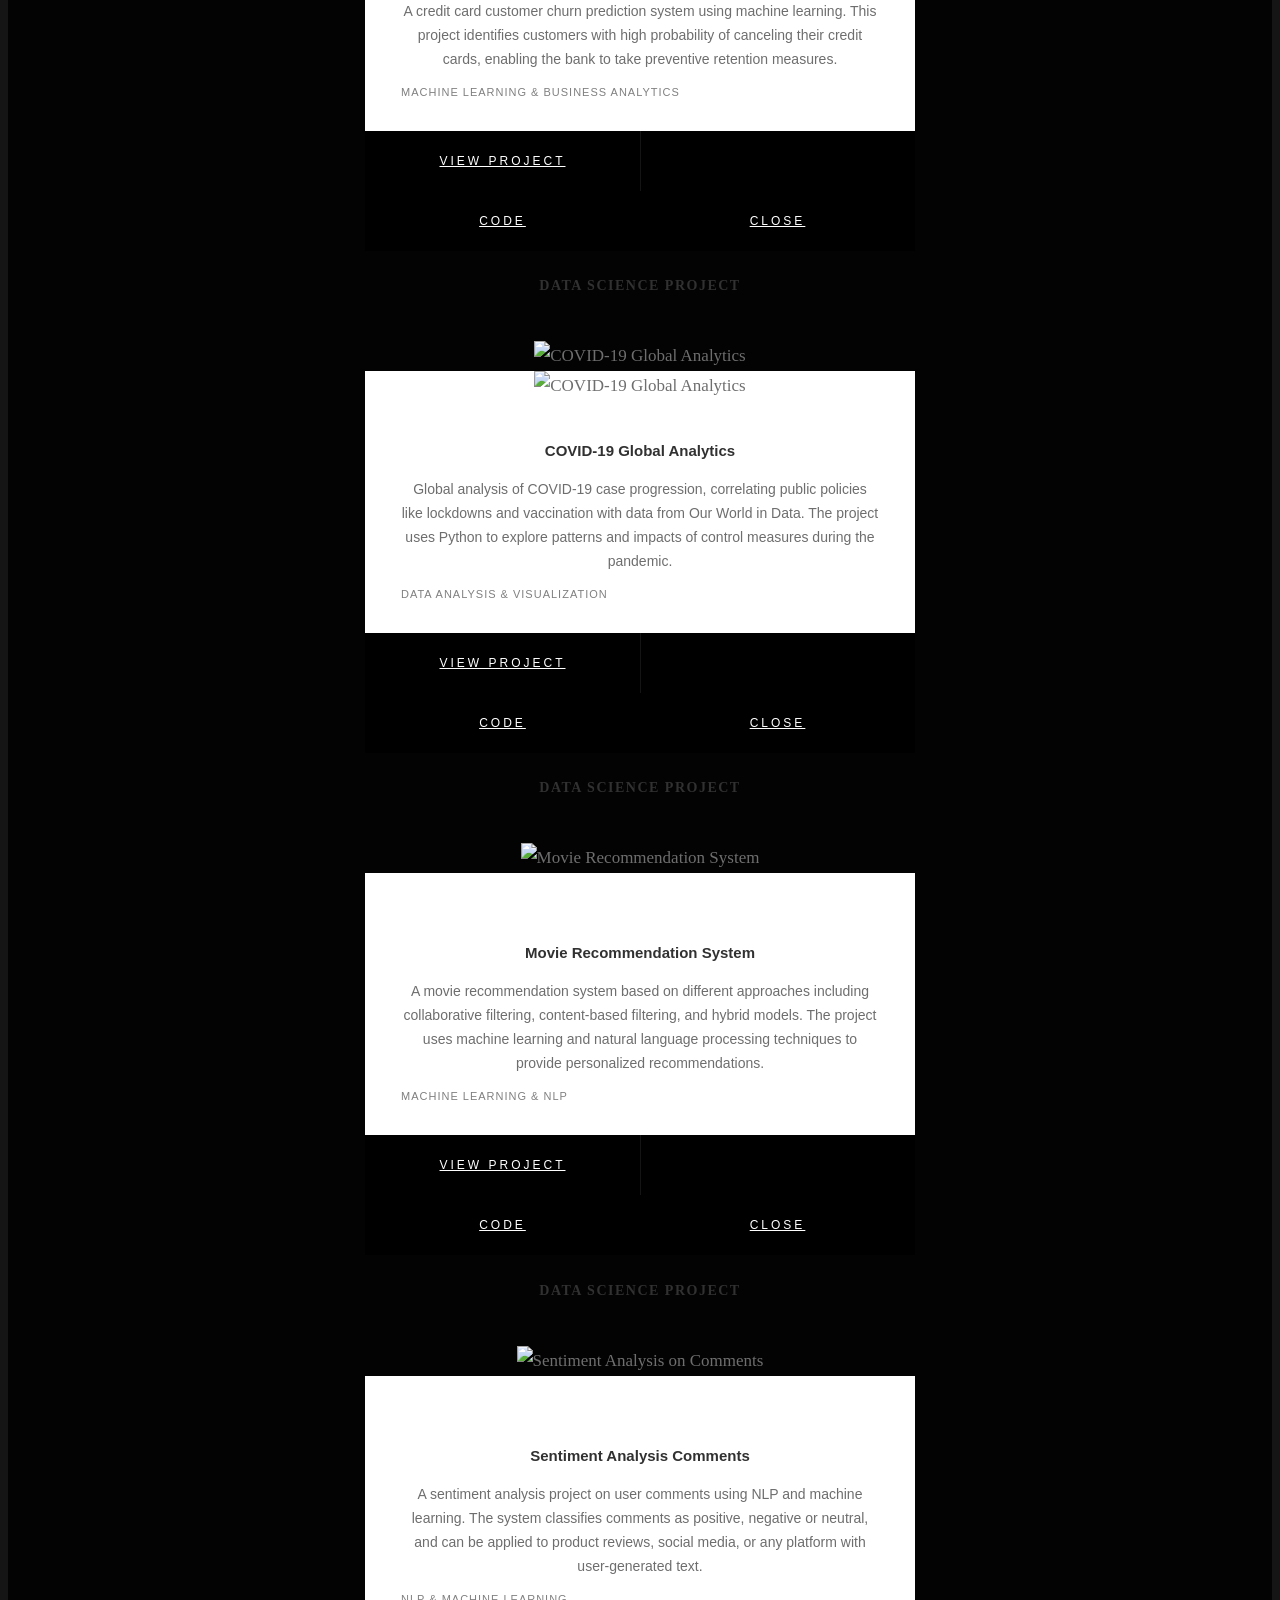
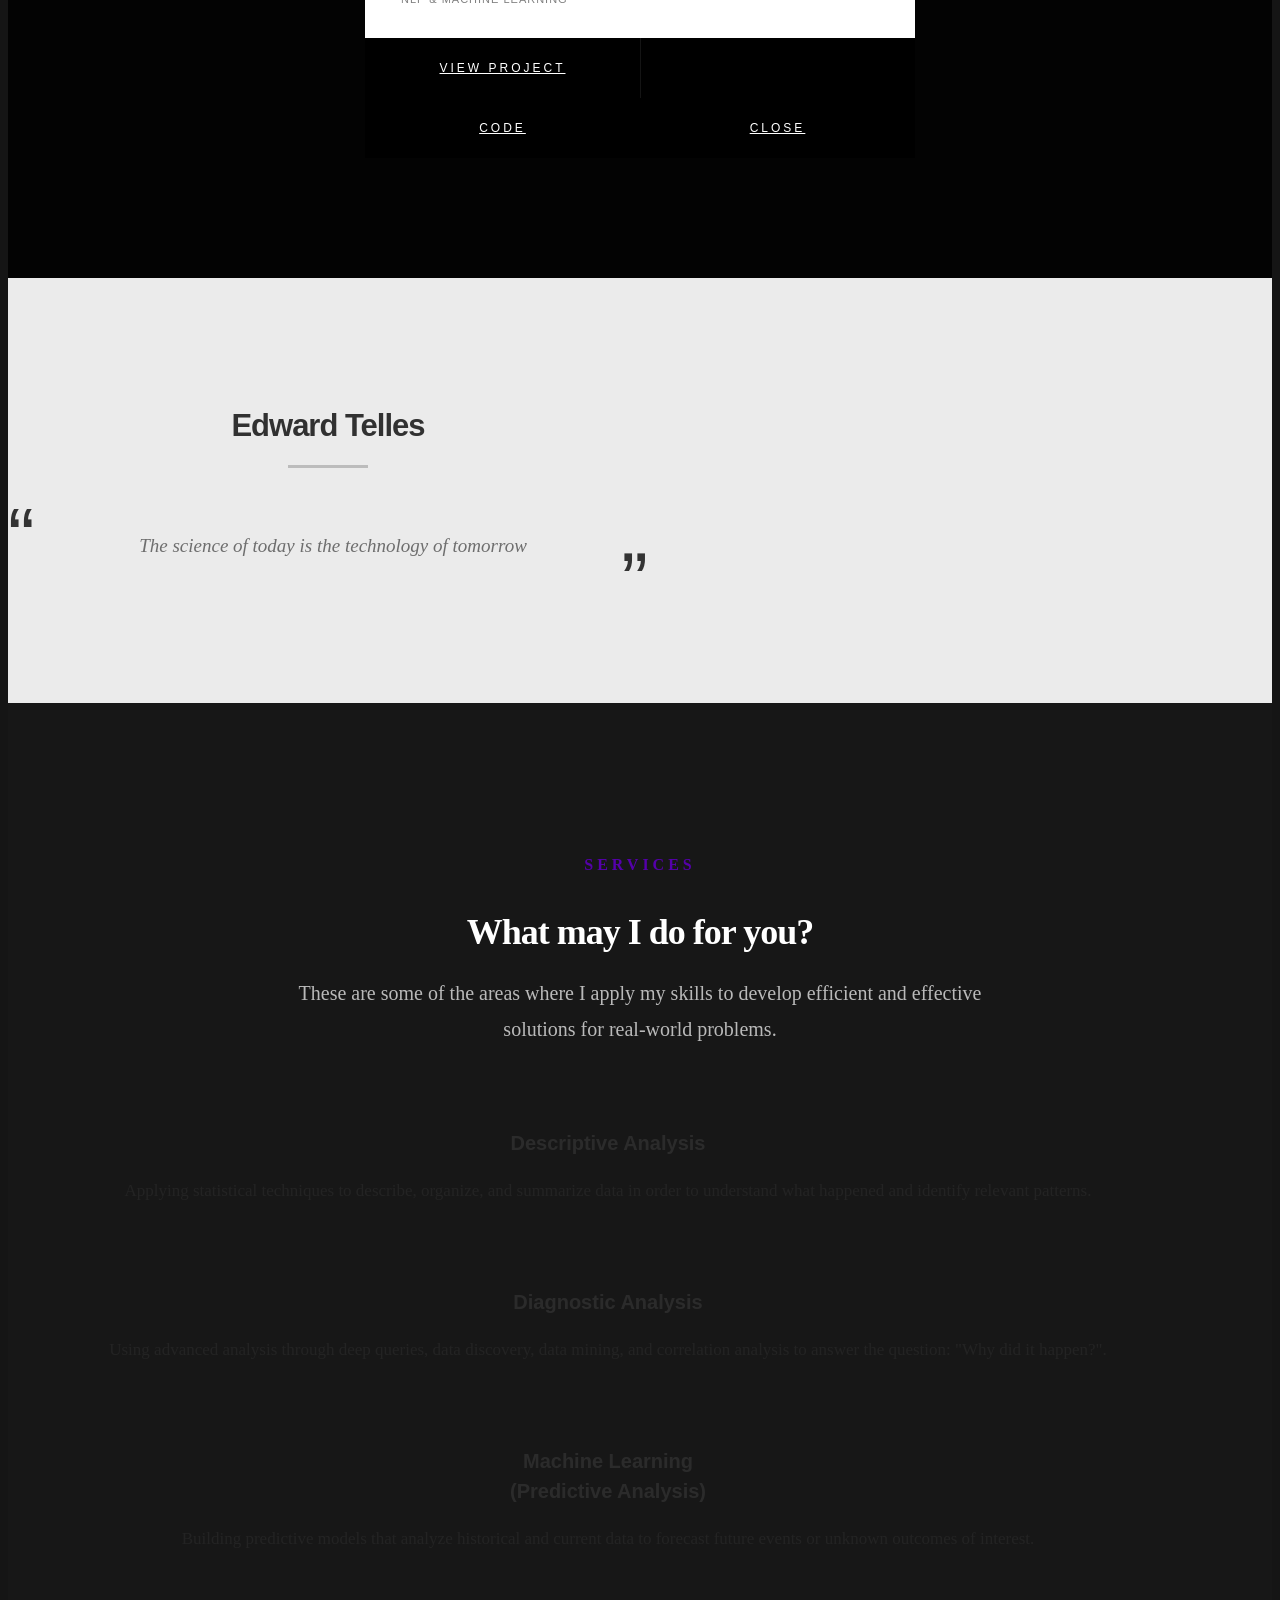
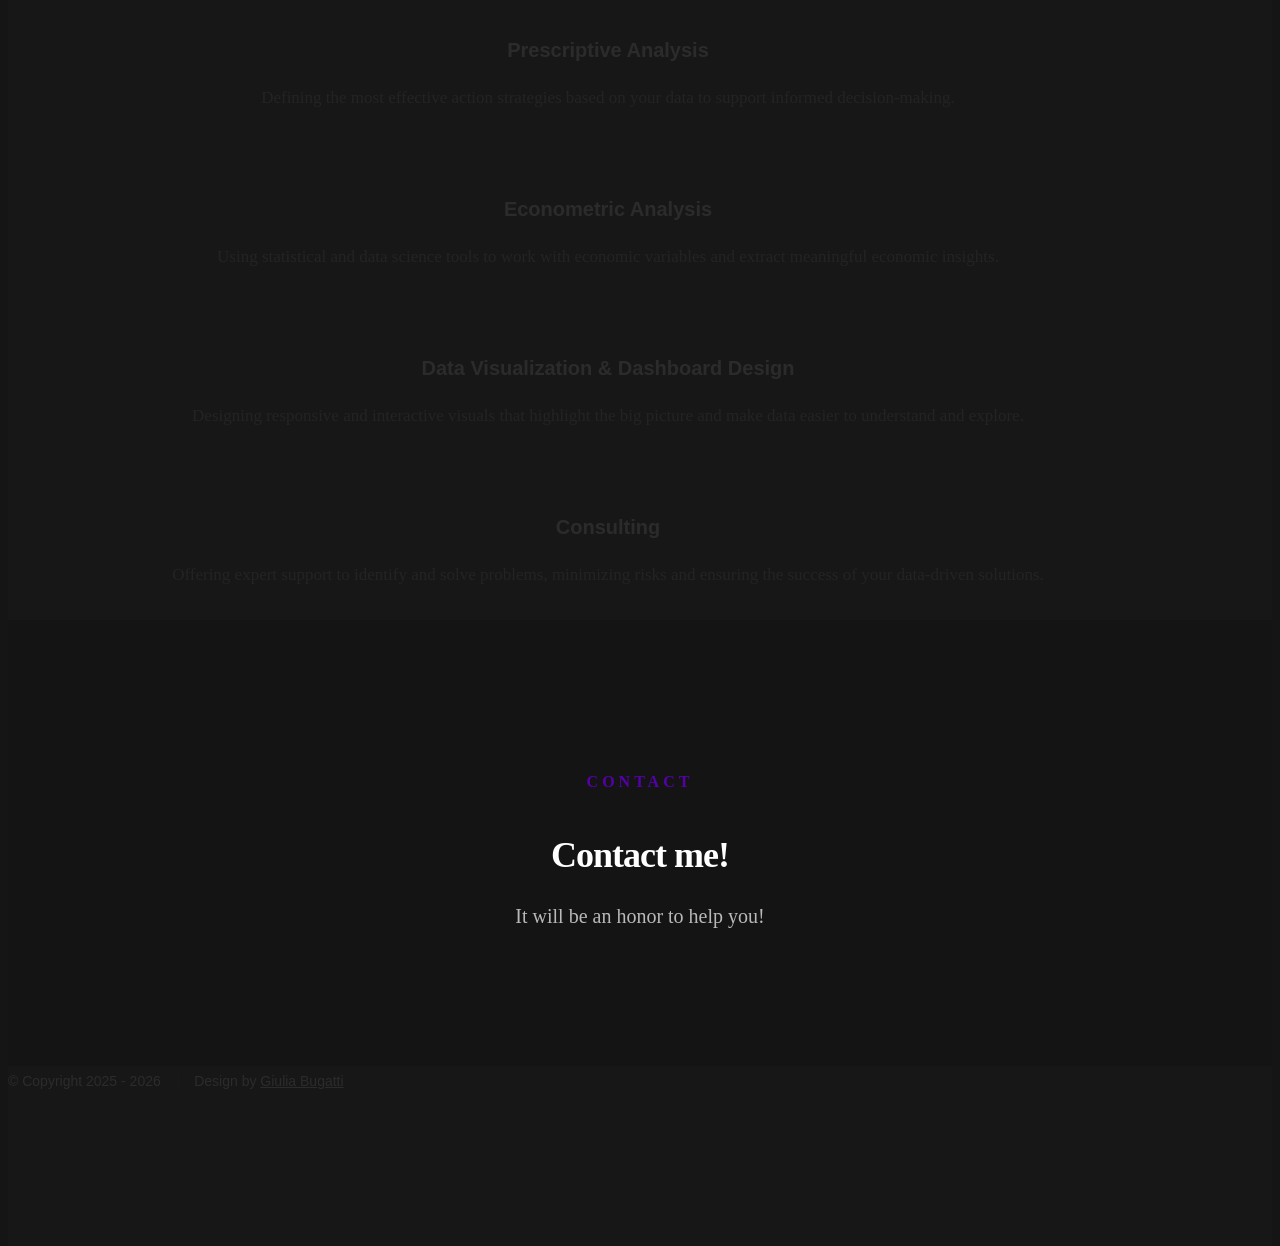
==== commit 9a4af626: "Update index.html" ====
--- a/index.html
+++ b/index.html
@@ -151,23 +151,21 @@
 
 And because insights only make a difference when people understand them, I dedicate time to thoughtful data visualization and dashboard design. I believe that clear, well-crafted visuals are key to translating analysis into action.
 <br><br>	
-
-   	<div class="row about-content">
-
-   		<div class="col-six tab-full">
-
-   					<strong>Birthday date:</strong>
-   					<span>February 9, 2007</span>
-					<strong>Location:</strong>
-   					<span>São Paulo, Brasil</span>
-   				
-   					
-				
-
-   			</ul> <!-- /info-list -->
-
-			<!-- owl-slider-languages -->
-			<strong>Languages:</strong>
+<div class="row about-content">
+  <div class="col-six tab-full">
+
+    <div>
+      <strong>Birthday date:</strong>
+      <span>February 9, 2007</span>
+    </div>
+
+    <div>
+      <strong>Location:</strong>
+      <span>São Paulo, Brasil</span>
+    </div>
+
+    <div>
+      <strong>Languages:</strong>
 
 			<div id="owl-slider-languages" class="owl-carousel skill-list" style="top:-57px">
 
@@ -197,18 +195,16 @@
 			  	<div>
 					<ul class="skill-bars">
 	 				   <li>
-					   	<div class="progress percent33"><span>Basic</span></div>
+					   	<div class="progress percent35"><span></span></div>
 					   	<strong>French</strong>
 					   </li>
 				  	</ul>
-			  	</div>
-				<!-- \Language 3 -->
-
-			</div> 
-			<!-- \owl-slider-languages -->
-
-   		</div>
-
+			  	</div>    </div>
+
+  </div>
+</div>
+
+   	
    		<div class="col-six tab-full">
 			
    			<h3> Skills </h3>
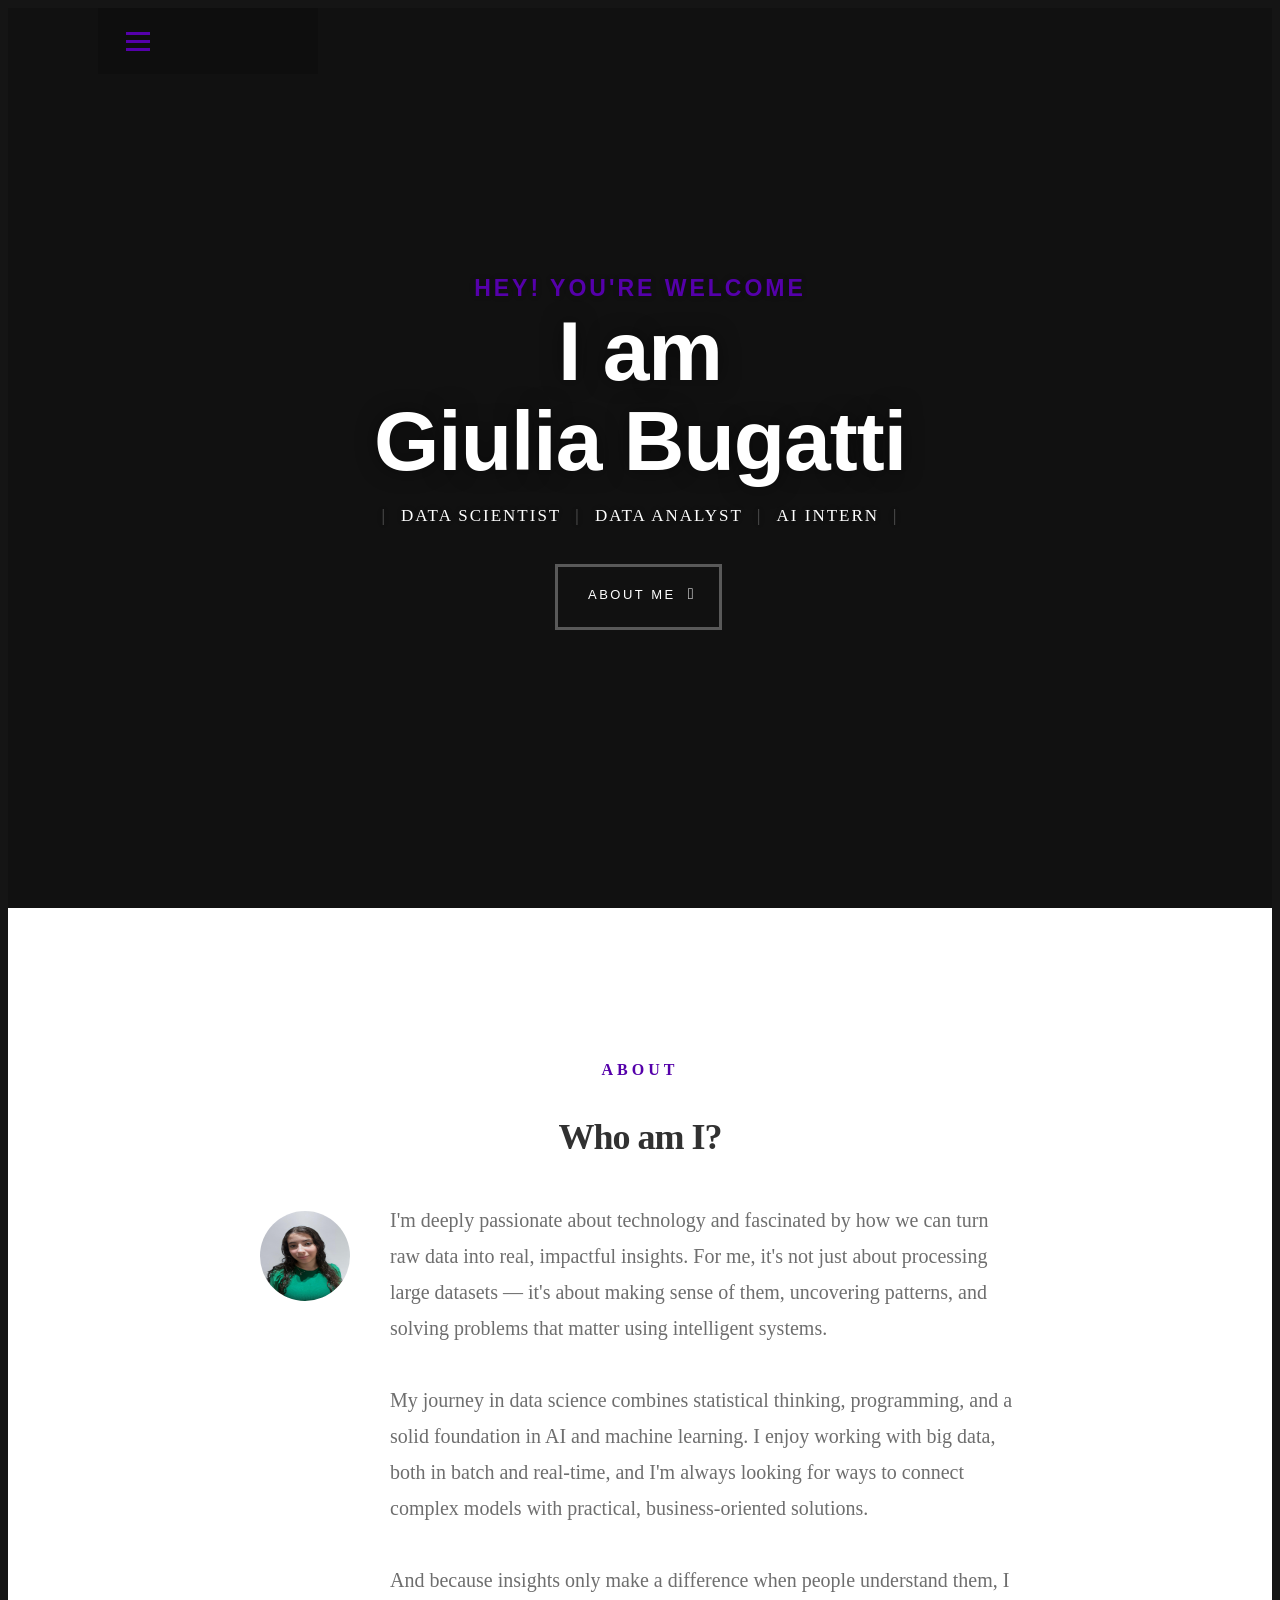
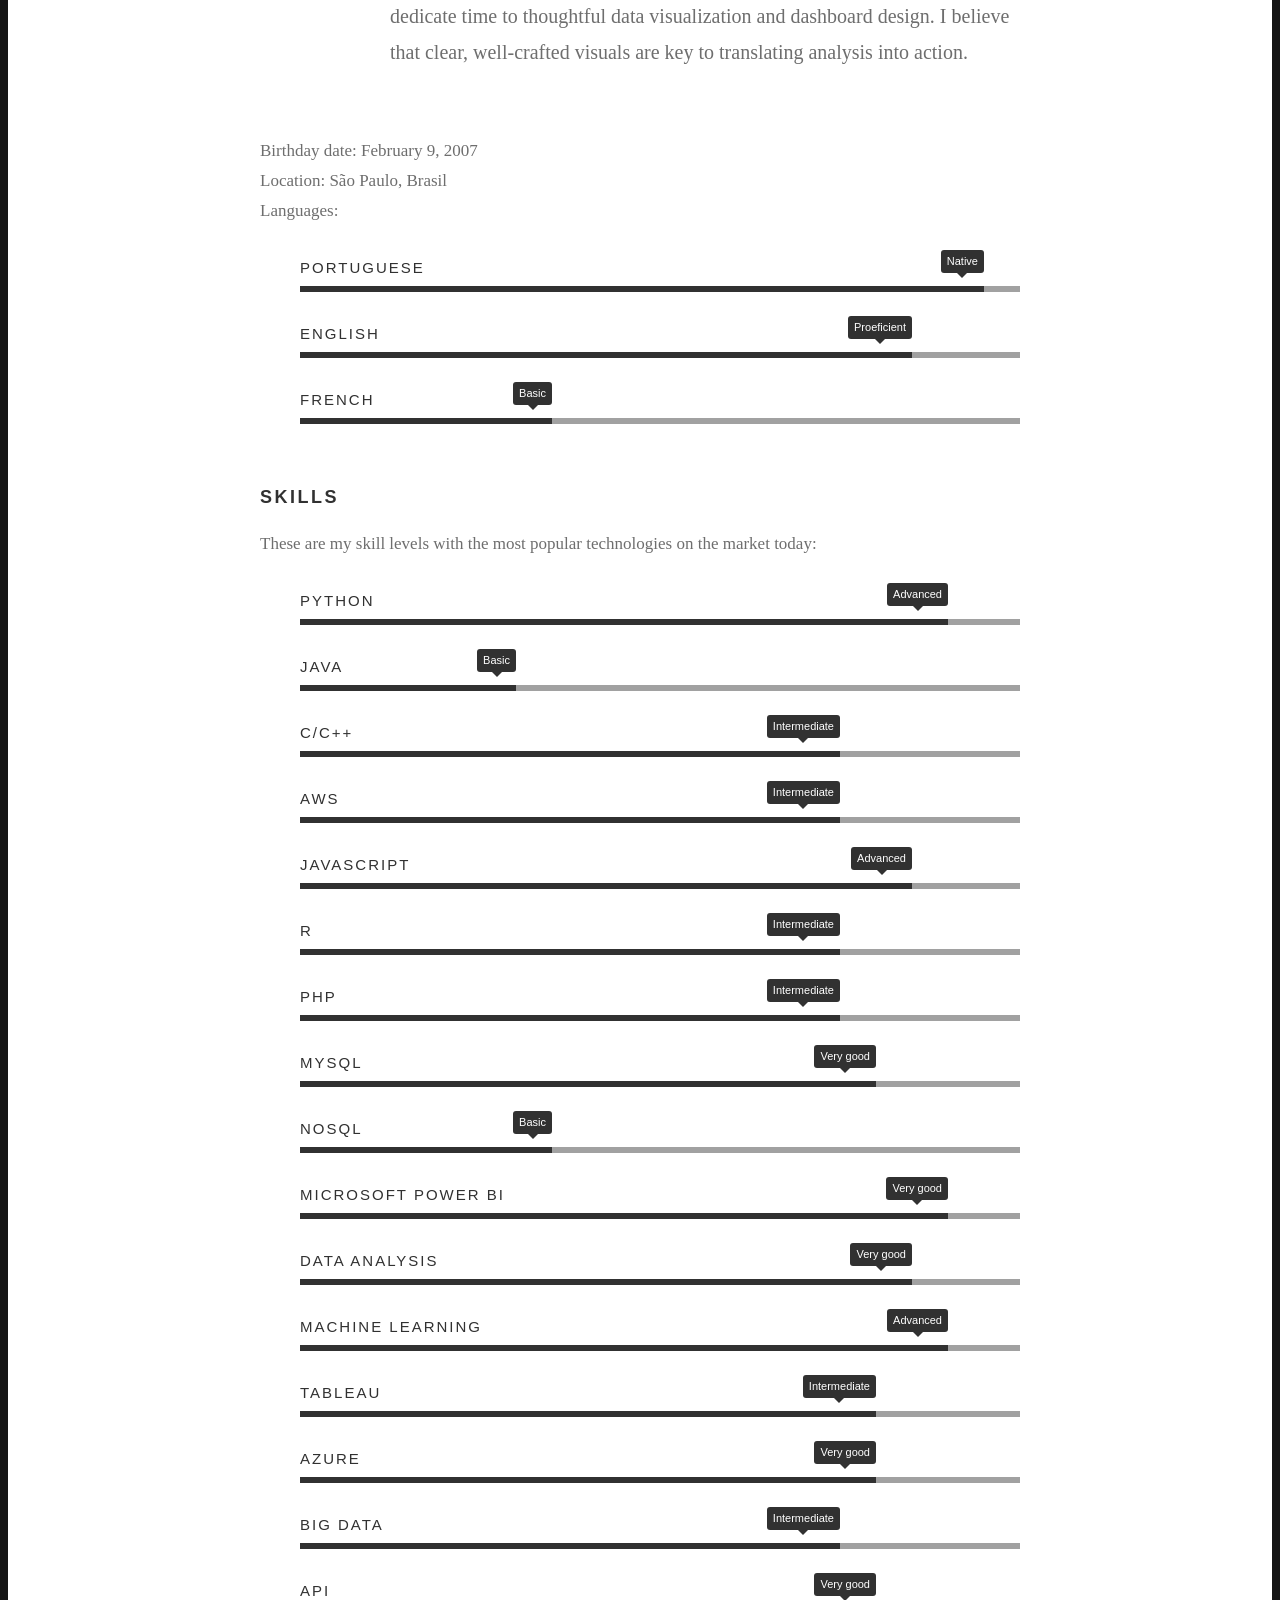
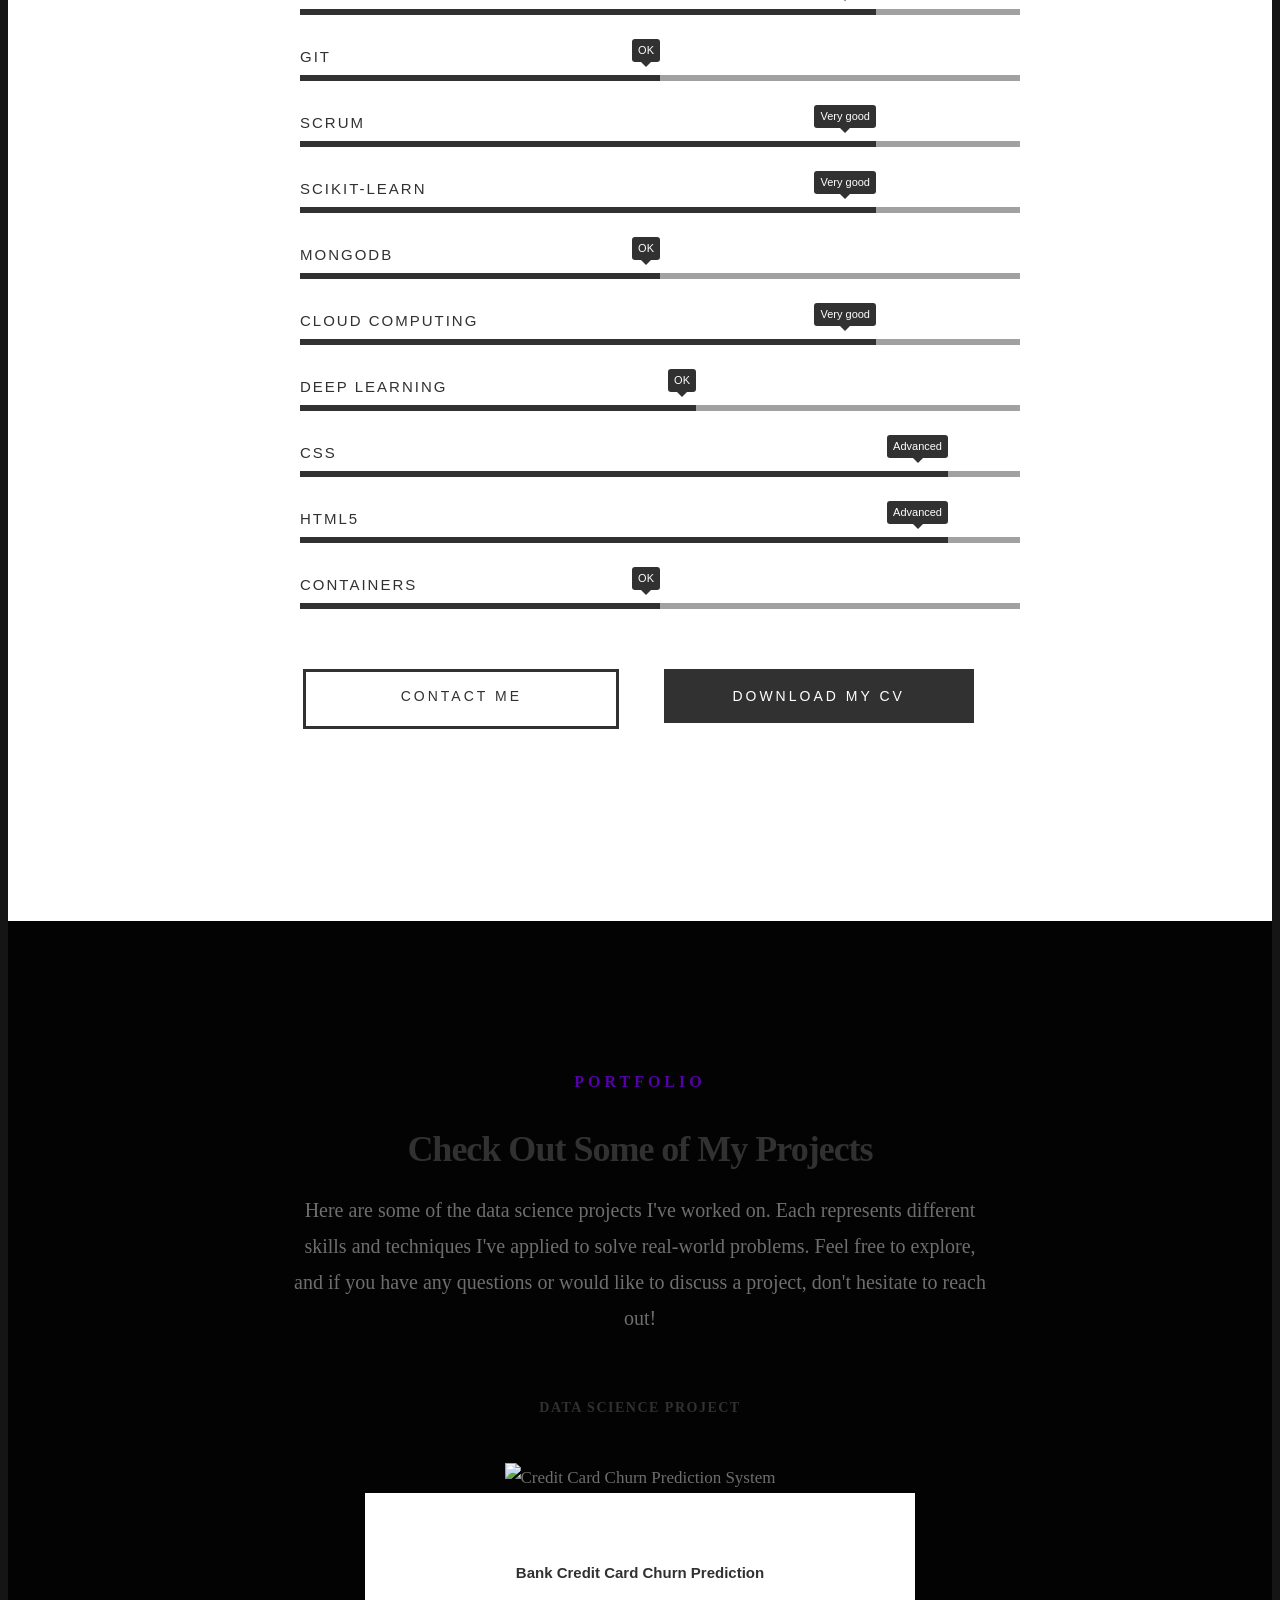
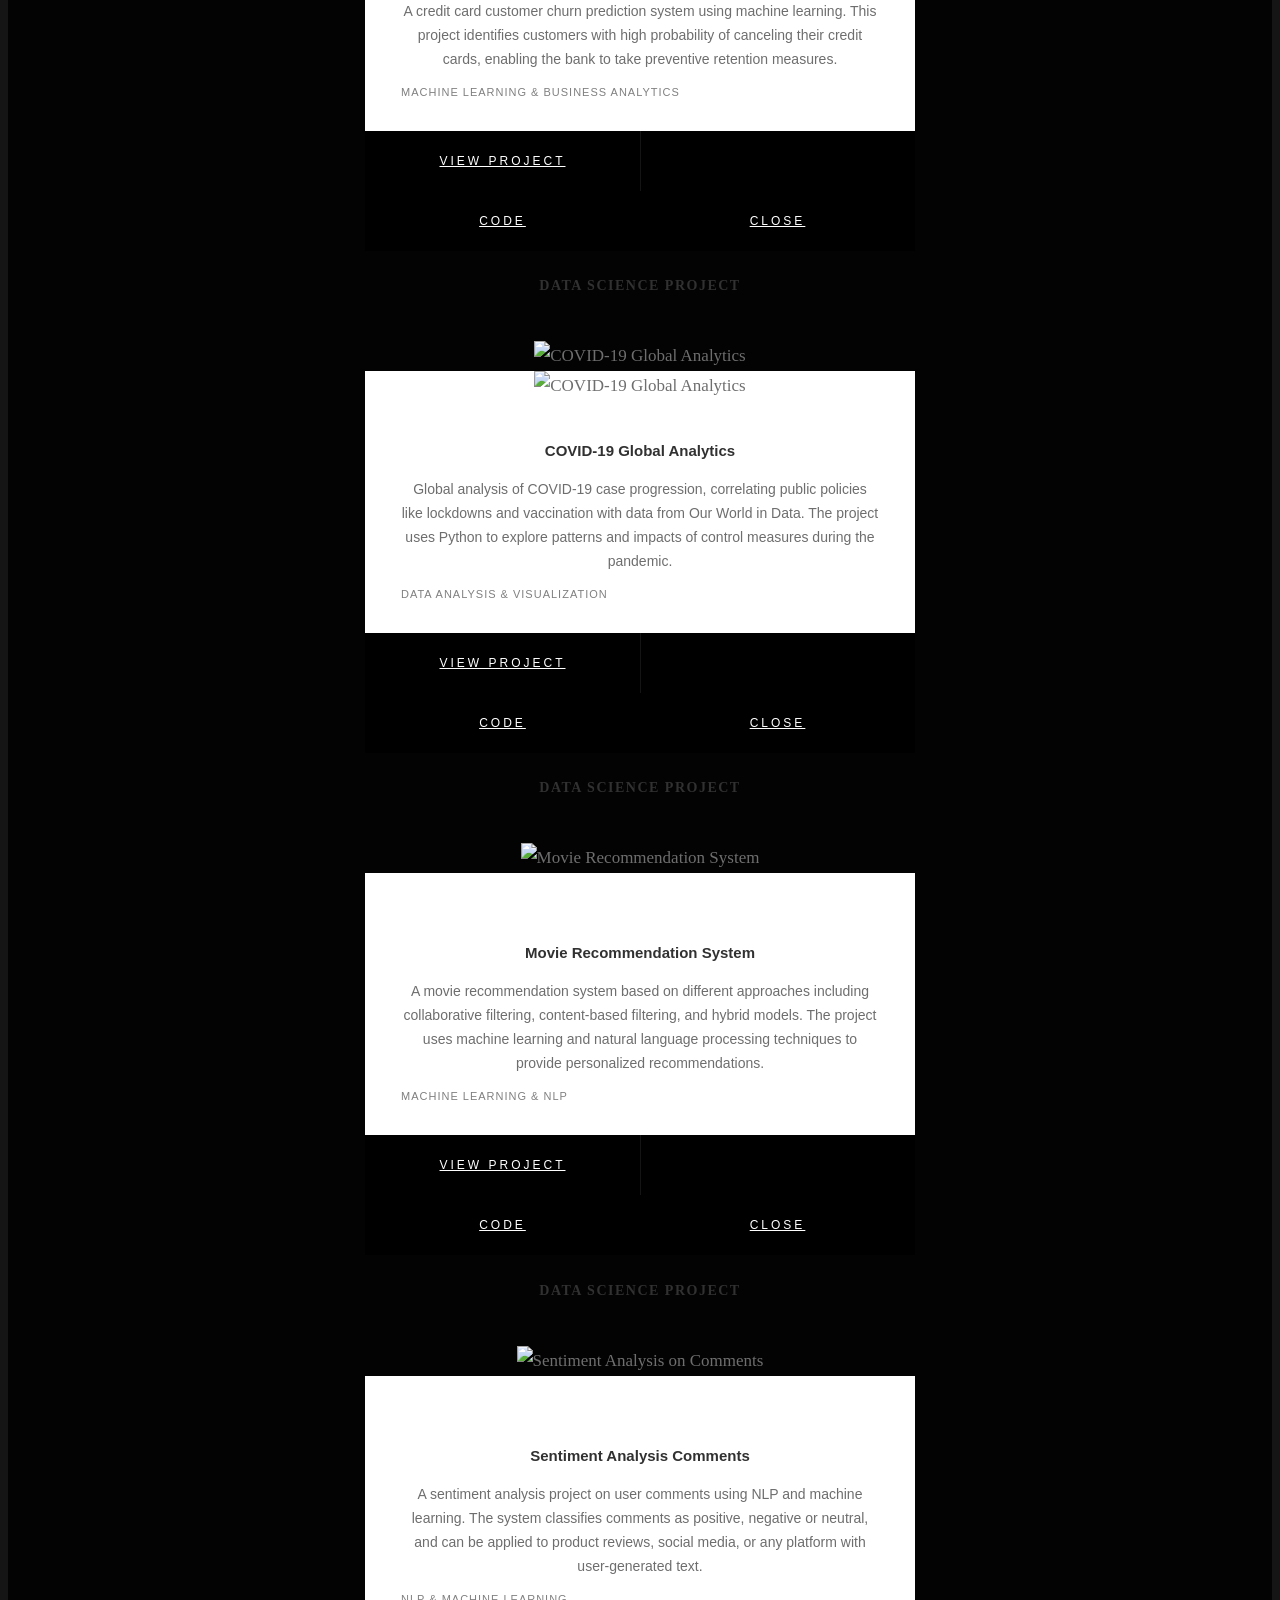
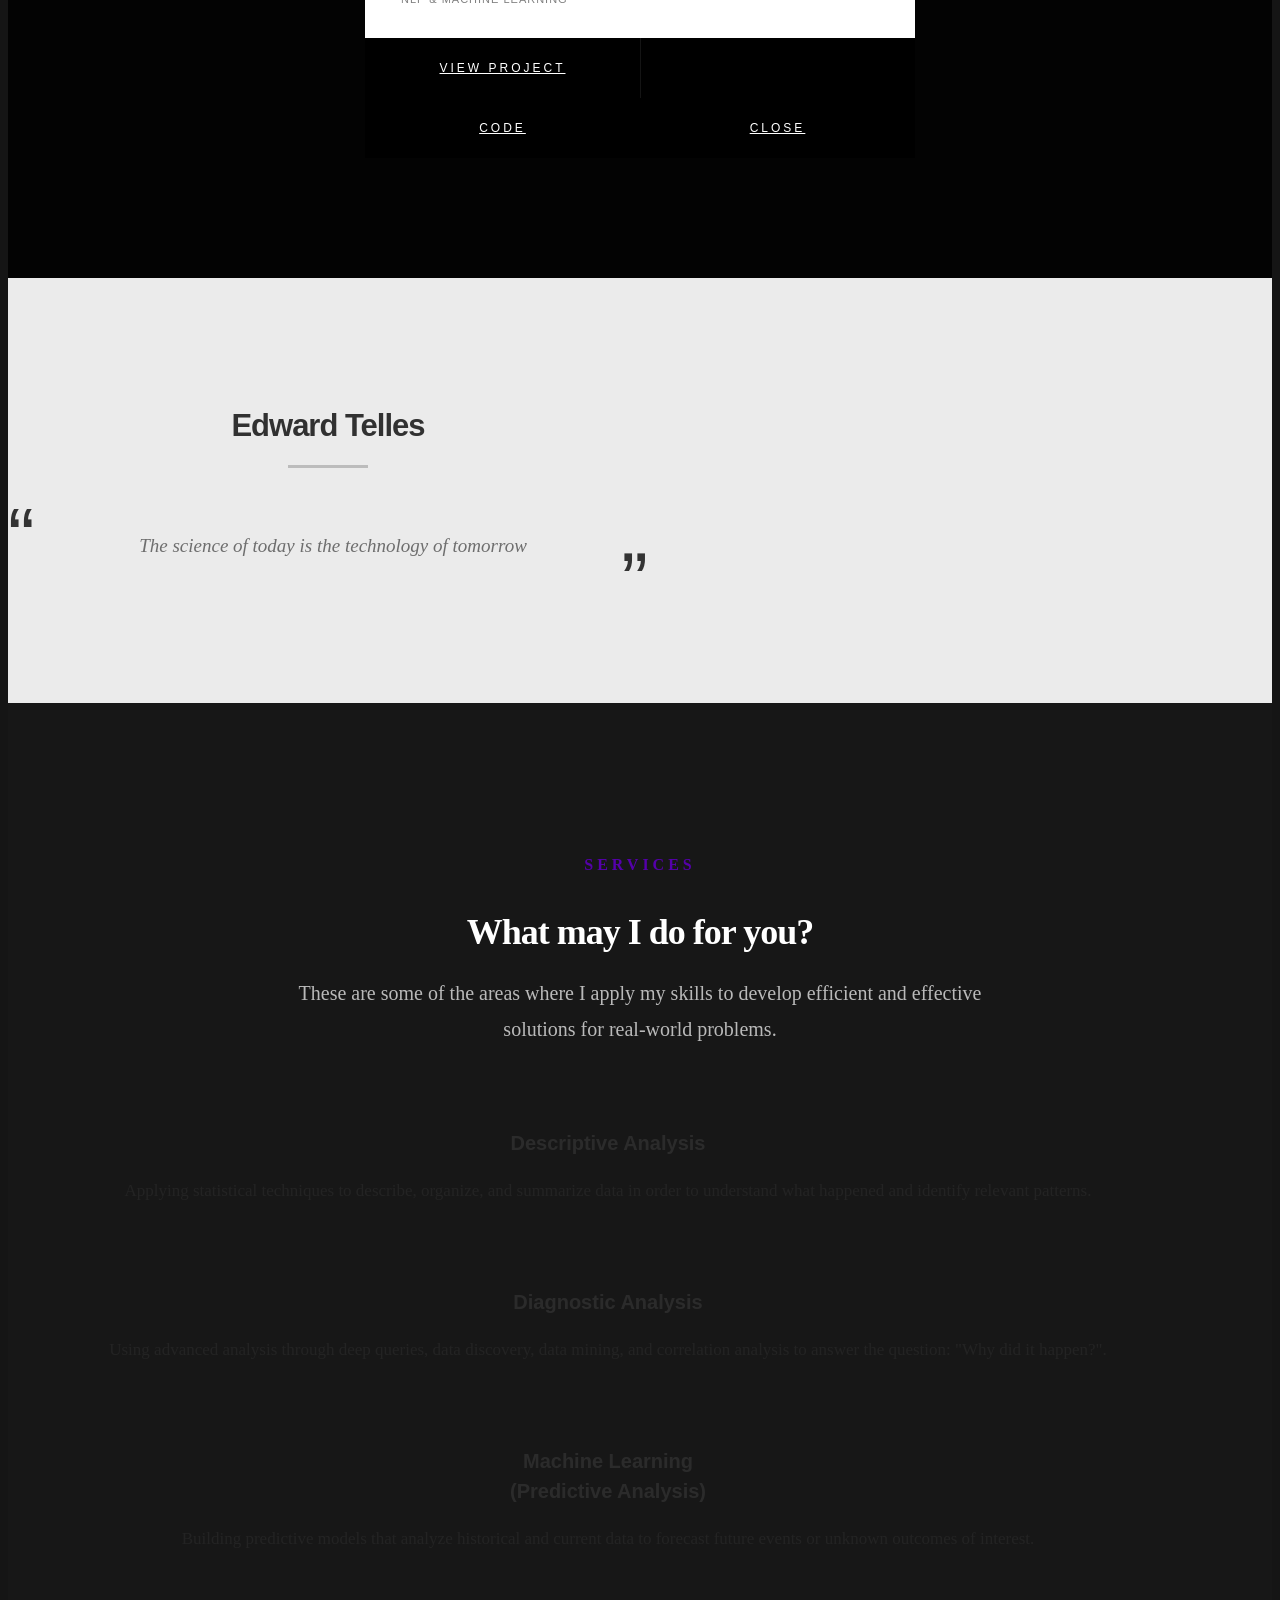
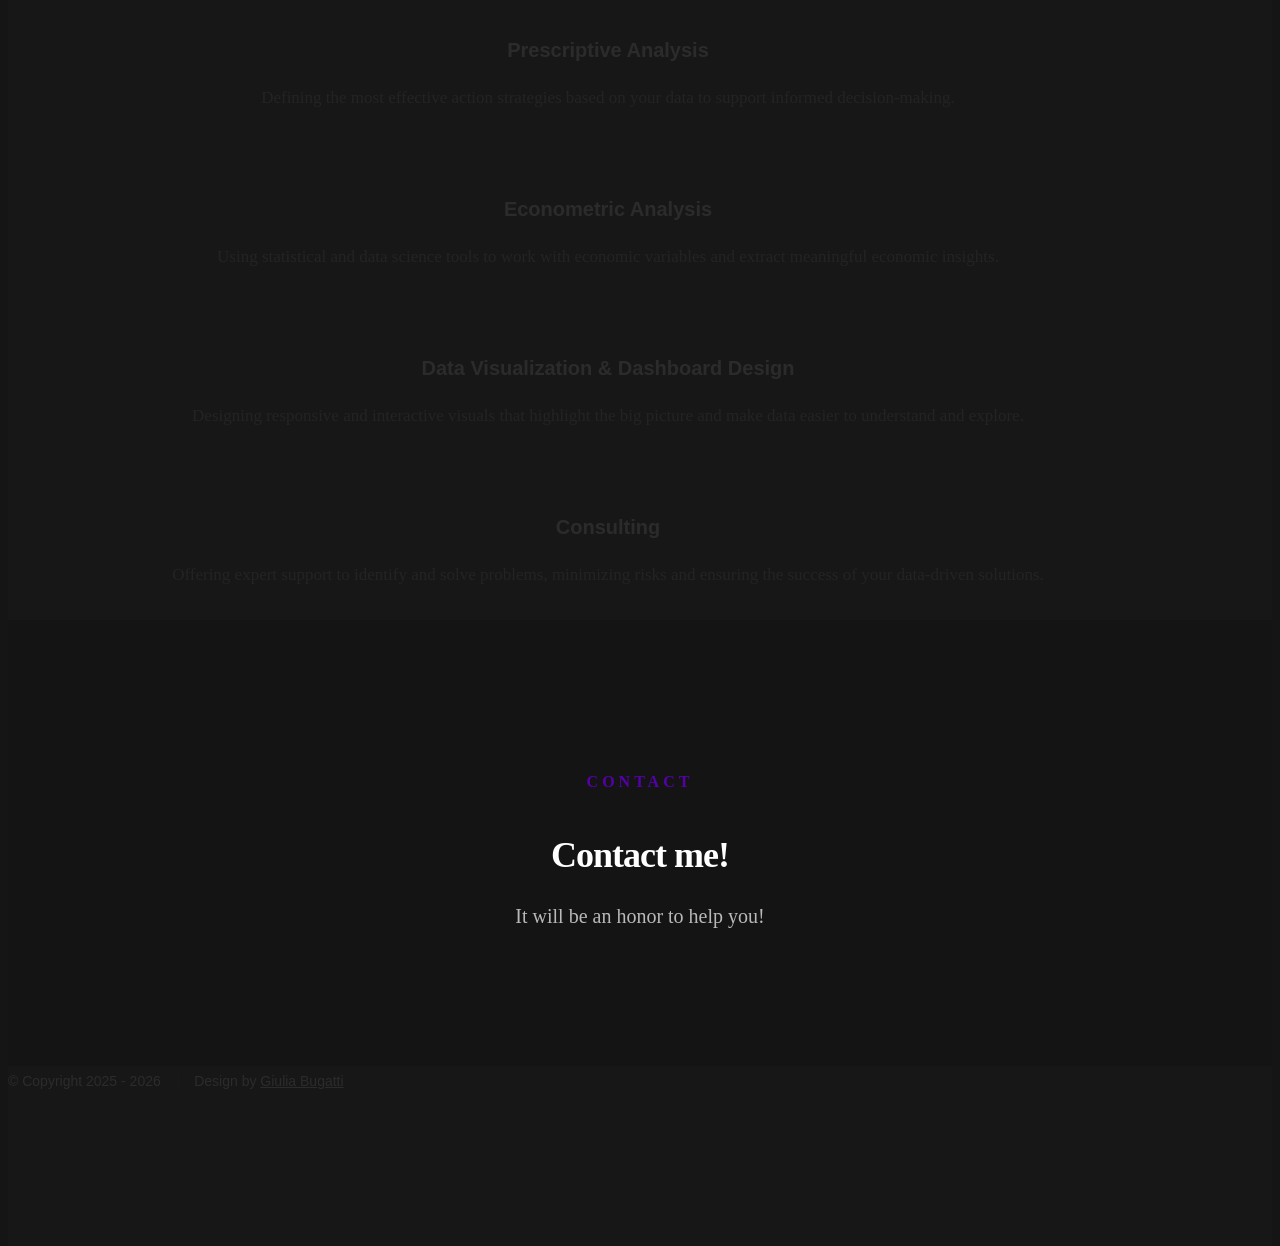
==== commit 682f9128: "Update index.html" ====
--- a/index.html
+++ b/index.html
@@ -195,7 +195,7 @@
 			  	<div>
 					<ul class="skill-bars">
 	 				   <li>
-					   	<div class="progress percent35"><span></span></div>
+					   	<div class="progress percent35"><span>Basic</span></div>
 					   	<strong>French</strong>
 					   </li>
 				  	</ul>
